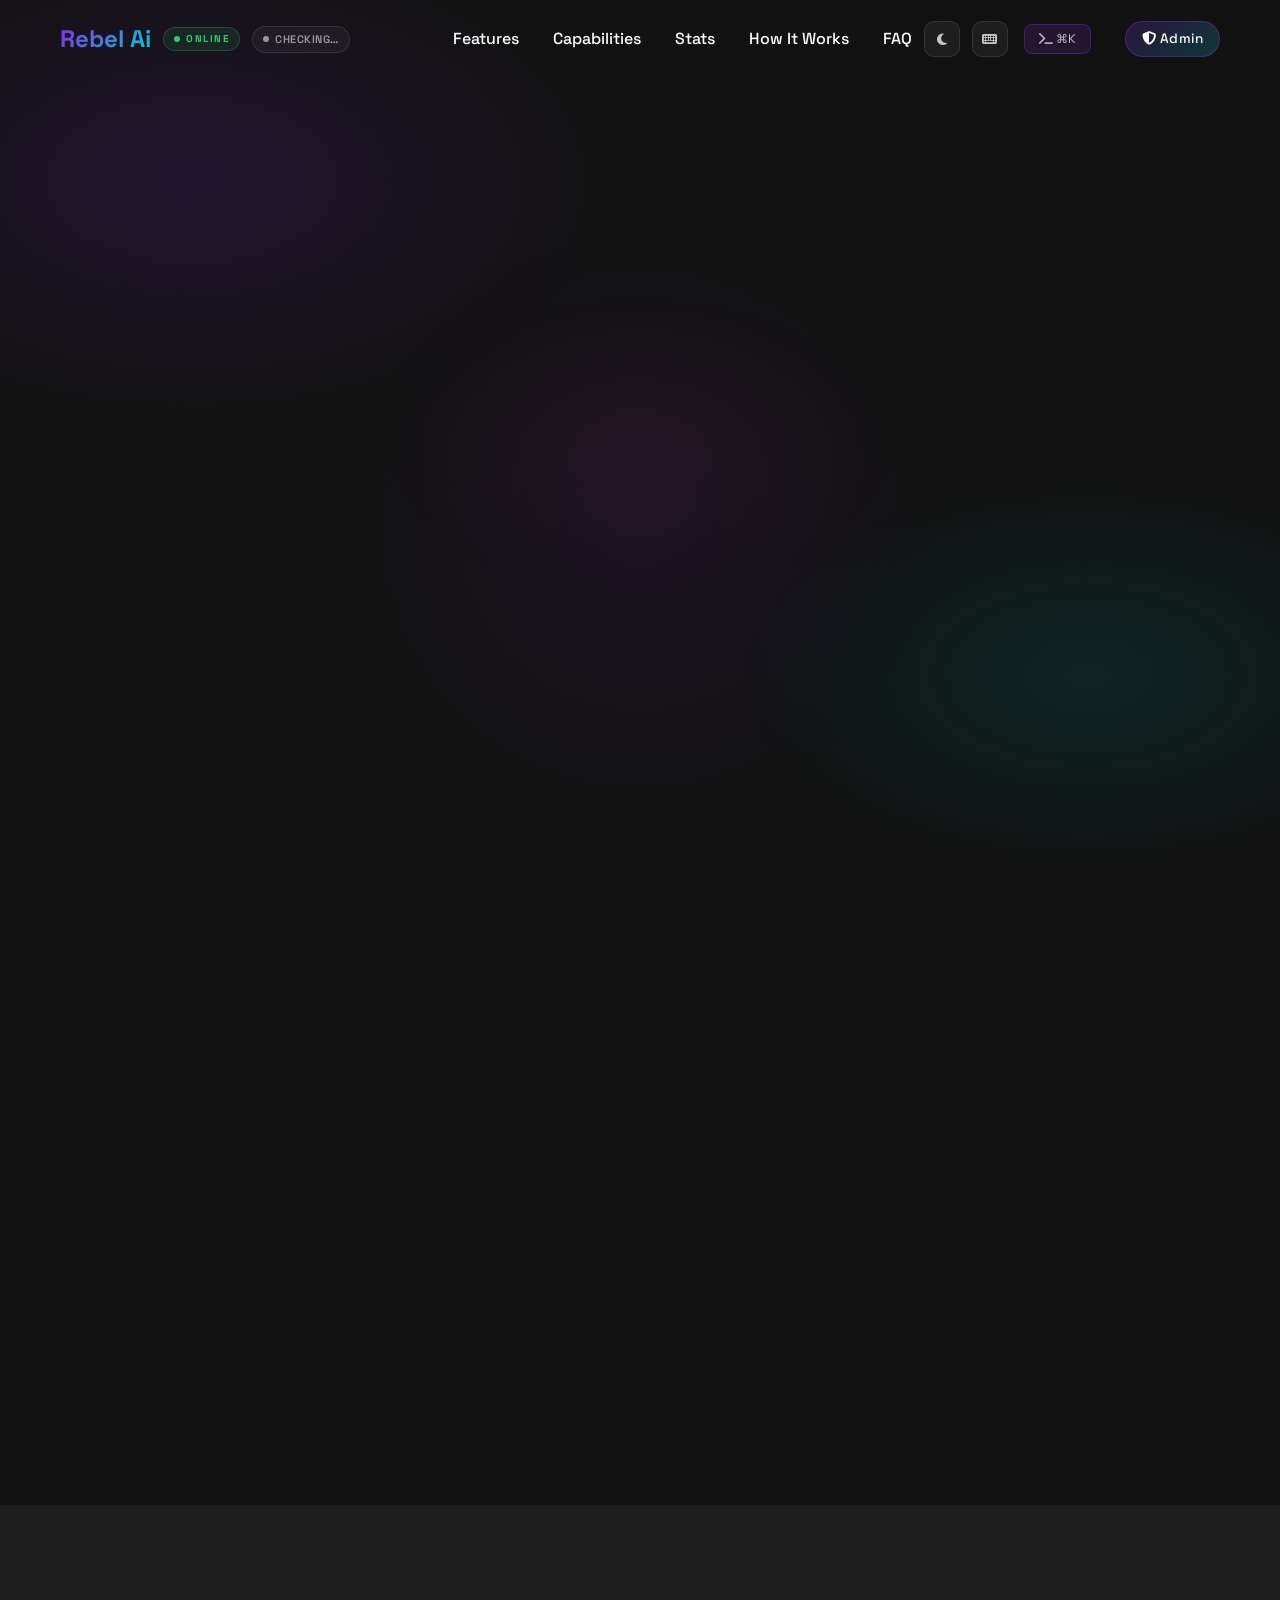
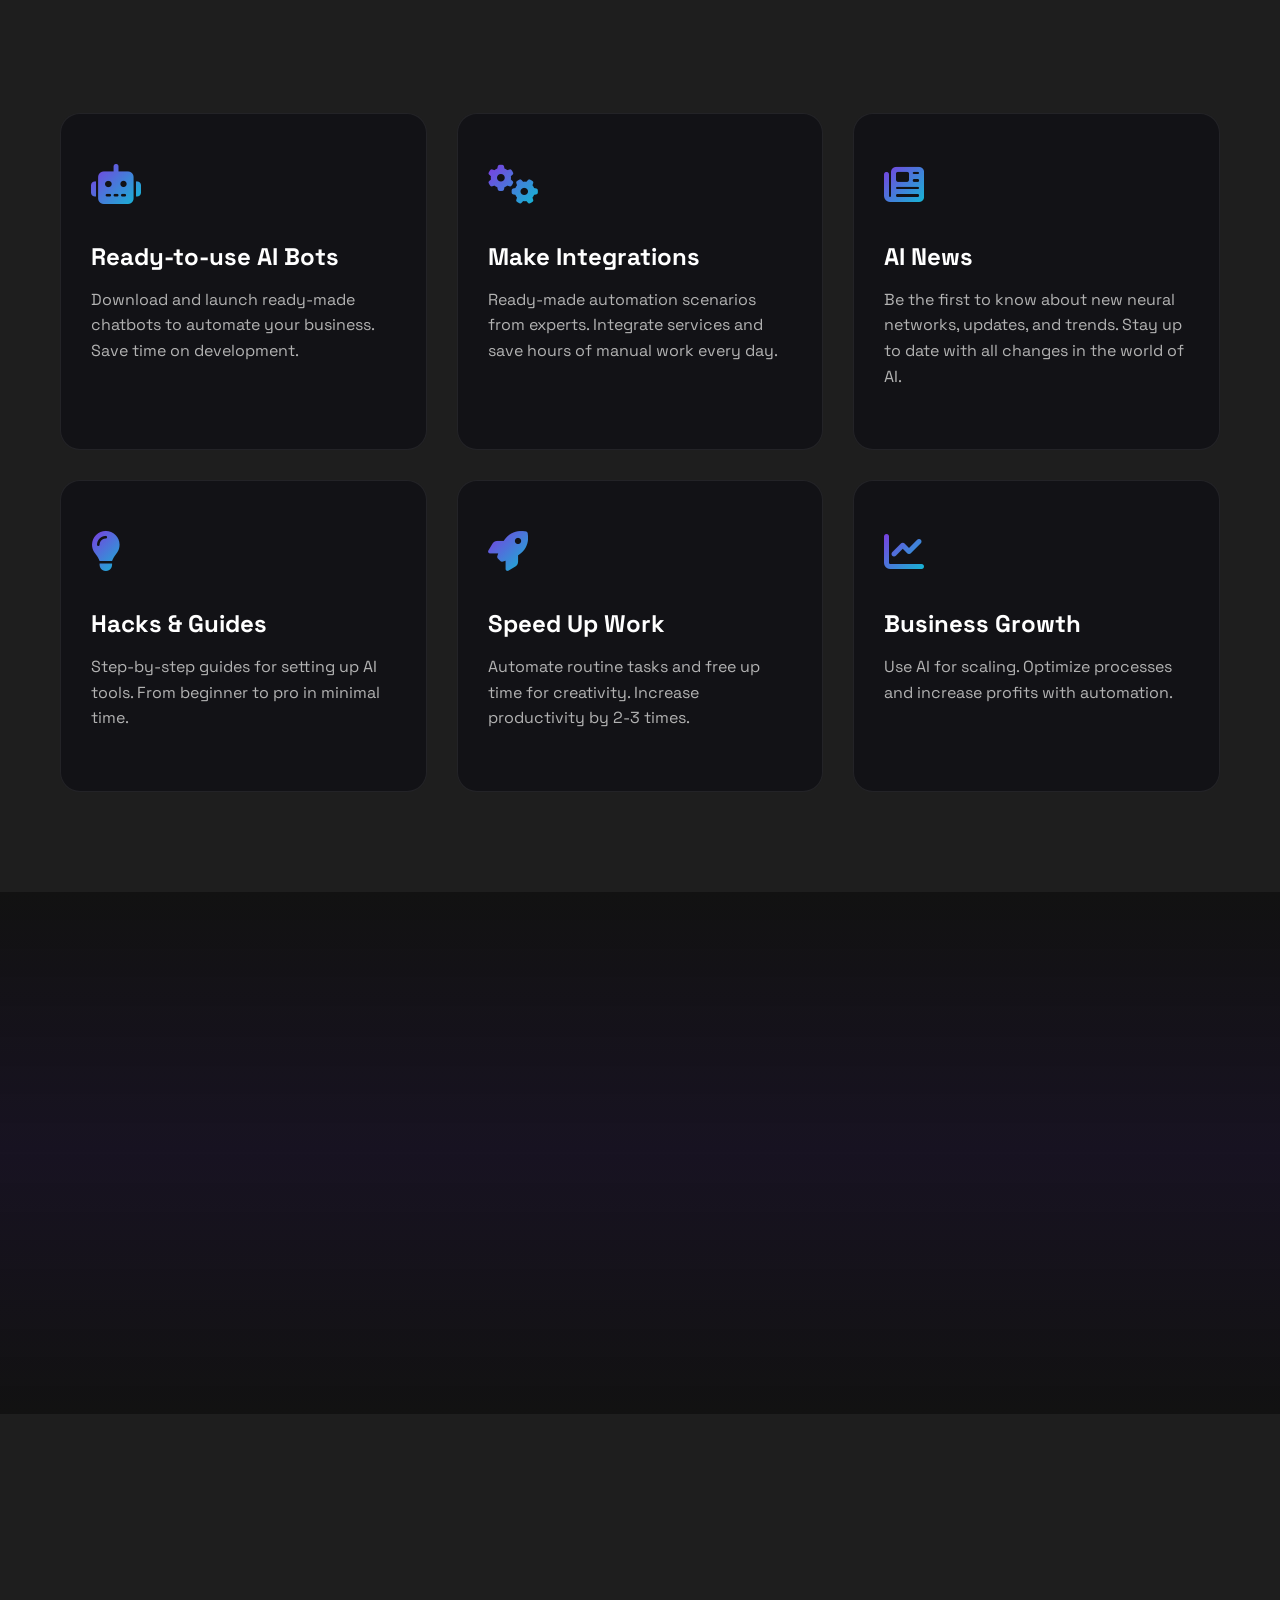
==== Rebelai/index.html @ 5c7ac164 "Persist Codespace projects with auto-save, cloud sync, and private terminal - Server API saves/loads" ====
<!DOCTYPE html>
<html lang="en">
<head>
  <meta charset="UTF-8">
  <meta name="viewport" content="width=device-width, initial-scale=1.0, maximum-scale=1.0, user-scalable=no, viewport-fit=cover">
  <meta name="apple-mobile-web-app-capable" content="yes">
  <meta name="apple-mobile-web-app-status-bar-style" content="black-translucent">
  <meta name="mobile-web-app-capable" content="yes">
  <meta name="theme-color" content="#1a1a1a">
  <meta name="format-detection" content="telephone=no">
  <title>Rebel Ai </title>
  <link rel="stylesheet" href="https://cdnjs.cloudflare.com/ajax/libs/font-awesome/6.4.0/css/all.min.css">
  <link rel="preconnect" href="https://fonts.googleapis.com">
  <link rel="preconnect" href="https://fonts.gstatic.com" crossorigin>
  <link href="https://fonts.googleapis.com/css2?family=Roboto:wght@300;400;500;700&display=swap" rel="stylesheet">
  <link href="https://fonts.googleapis.com/css2?family=Orbitron:wght@500;700;900&family=Space+Grotesk:wght@400;500;600;700&display=swap" rel="stylesheet">
  <link rel="stylesheet" href="style.css">
  <link rel="stylesheet" href="advanced.css">
  <link rel="stylesheet" href="codespace-pro.css">
  <link rel="stylesheet" href="admin-control.css">
  <link rel="stylesheet" href="rebel-3d.css">
  <link rel="stylesheet" href="rebel-perf.css">
  <link rel="stylesheet" href="rebel-v3.css">
  <!-- EmailJS SDK -->
  <script src="https://cdn.jsdelivr.net/npm/@emailjs/browser@3/dist/email.min.js" defer></script>
</head>
<body class="rebel-perf-mode">
<script>document.documentElement.classList.add('rebel-perf-mode');</script>

  <!-- Advanced: Loading Splash -->
  <div id="rebelSplash" class="rebel-splash">
    <div class="splash-inner">
      <img src="https://public.youware.com/users-website-assets/prod/a6330b2a-2d0c-4263-9e0e-f58a67b39c2d/3bd4f7557c4e4ed0adc20480987490fa.jpg" alt="Rebel Ai" class="splash-avatar">
      <div class="splash-title">REBEL AI</div>
      <div class="splash-sub">Neural Interface Initializing…</div>
      <div class="splash-bar"><div class="splash-bar-fill" id="splashBarFill"></div></div>
      <div class="splash-status" id="splashStatus">Loading core modules</div>
    </div>
  </div>

  <!-- Advanced: Scroll Progress -->
  <div id="scrollProgress" class="scroll-progress"></div>

  <!-- Static background (no WebGL / particle loops) -->
  <div class="rebel-mesh-bg" aria-hidden="true"></div>
  <div class="cyber-grid" aria-hidden="true"></div>

  <!-- Header -->
  <header class="header">
    <div class="container">
      <div class="logo-wrap">
        <div class="logo">Rebel Ai</div>
        <span class="live-badge"><span class="live-dot"></span> ONLINE</span>
        <span class="api-status-pill" id="apiStatusPill"><span class="api-status-dot"></span> Checking…</span>
      </div>
      <button class="mobile-menu-btn" id="mobileMenuBtn" aria-label="Menu"><i class="fas fa-bars"></i></button>
      <nav class="main-nav" id="mainNav">
        <a href="#about" class="nav-link">Features</a>
        <a href="#capabilities" class="nav-link">Capabilities</a>
        <a href="#stats" class="nav-link">Stats</a>
        <a href="#how-it-works" class="nav-link">How It Works</a>
        <a href="#faq" class="nav-link">FAQ</a>
        <button class="nav-theme-btn" id="themeToggleBtn" title="Cycle theme"><i class="fas fa-moon"></i></button>
        <button class="nav-help-btn" id="openShortcutsBtn" title="Shortcuts (?)"><i class="fas fa-keyboard"></i></button>
        <button class="nav-cmd-btn" id="openCmdPaletteBtn" title="Command Palette (Ctrl+K)"><i class="fas fa-terminal"></i> ⌘K</button>
        <a href="#" id="adminPanelBtn" class="nav-link admin-nav-btn"><i class="fas fa-shield-alt"></i> Admin</a>
      </nav>
    </div>
  </header>
  
  <!-- Hero Section -->
  <section class="hero scene-3d">
    <div class="container">
      <div class="hero-layout">
        <div class="hero-content animate card-3d-tilt">
          <div class="hero-badge"><i class="fas fa-bolt"></i> Next-Gen AI Platform · v3.0 Pro</div>
          <h1>
            Rebel Ai<br><span id="heroTyping">Unleash the Code.</span><span class="typing-cursor">|</span>
          </h1>
          <p class="hero-subtitle">
            An advanced AI assistant designed for those who dare to think differently. Chat, voice, codespace & automation — all in one neural interface.
          </p>
          <div class="hero-buttons">
            <a href="#" id="aboutDevBtn" class="btn btn-primary telegram-btn">
              <i class="fas fa-user-secret"></i> 
              <span>About Developer</span>
            </a>
            <a href="#" id="accessRebelBtn" class="btn btn-access-rebel">
              <span class="access-btn-glow"></span>
              <i class="fas fa-unlock-alt"></i>
              <span>Access Rebel Ai</span>
            </a>
            <a href="#" id="codespaceBtn" class="btn btn-codespace">
              <span class="codespace-btn-shimmer"></span>
              <i class="fas fa-code"></i>
              <span>Codespace</span>
            </a>
          </div>
          <div class="guarantee">
            <i class="fas fa-shield-alt"></i>
            <span>100% Free. Unsubscribe anytime</span>
          </div>
        </div>
        
        <div class="hero-visual animate card-3d-tilt" id="hero3dVisual">
          <div class="ai-avatar">
            <img src="https://public.youware.com/users-website-assets/prod/a6330b2a-2d0c-4263-9e0e-f58a67b39c2d/3bd4f7557c4e4ed0adc20480987490fa.jpg" alt="AI Assistant">
          </div>
          <div class="floating-features">
            <div class="feature-bubble bubble-1">
              <i class="fas fa-robot"></i>
              <span>AI Bots</span>
            </div>
            <div class="feature-bubble bubble-2">
              <i class="fas fa-cogs"></i>
              <span>Automation</span>
            </div>
            <div class="feature-bubble bubble-3">
              <i class="fas fa-chart-line"></i>
              <span>Analytics</span>
            </div>
          </div>
        </div>
      </div>
    </div>
  </section>

  <!-- v3: Platform Capabilities -->
  <section id="capabilities" class="capabilities-section scene-3d">
    <div class="container">
      <h2 class="section-title animate">Platform Capabilities</h2>
      <p class="section-sub animate">Chat, voice, code & control — one rebel interface</p>
      <div class="cap-grid">
        <button type="button" class="cap-card animate card-3d-tilt" data-cap="chat">
          <div class="cap-icon"><i class="fas fa-robot"></i></div>
          <h3>Rebel Gpt Chat</h3>
          <p>Multi-model AI with memory, markdown, image vision, and code blocks with syntax highlight.</p>
          <span class="cap-tag">GPT-5 · Claude · Gemini</span>
        </button>
        <button type="button" class="cap-card animate card-3d-tilt" data-cap="voice">
          <div class="cap-icon teal"><i class="fas fa-microphone-alt"></i></div>
          <h3>Voice Assistant</h3>
          <p>3D lip-sync avatar, ElevenLabs TTS, speech recognition, and natural conversation flow.</p>
          <span class="cap-tag">Callum · Edge TTS</span>
        </button>
        <button type="button" class="cap-card animate card-3d-tilt" data-cap="codespace">
          <div class="cap-icon green"><i class="fas fa-code"></i></div>
          <h3>Rebel Codespace</h3>
          <p>Full IDE — tabs, terminal, git, AI pair programming, live preview, and project export.</p>
          <span class="cap-tag">Ctrl+S · F5 Run</span>
        </button>
        <button type="button" class="cap-card animate card-3d-tilt" data-cap="admin">
          <div class="cap-icon orange"><i class="fas fa-shield-alt"></i></div>
          <h3>Admin Control</h3>
          <p>User management, API keys, broadcast banners, feature toggles, and system logs.</p>
          <span class="cap-tag">Control Center</span>
        </button>
      </div>
    </div>
  </section>
  
  <!-- About Section -->
  <section id="about" class="features scene-3d">
    <div class="container">
      <h2 class="section-title animate">What you get with Rebel Ai</h2>
      <div class="features-grid">
        <div class="feature-card animate card-3d-tilt">
          <div class="feature-icon"><i class="fas fa-robot"></i></div>
          <h3>Ready-to-use AI Bots</h3>
          <p>Download and launch ready-made chatbots to automate your business. Save time on development.</p>
        </div>
        <div class="feature-card animate card-3d-tilt">
          <div class="feature-icon"><i class="fas fa-cogs"></i></div>
          <h3>Make Integrations</h3>
          <p>Ready-made automation scenarios from experts. Integrate services and save hours of manual work every day.</p>
        </div>
        <div class="feature-card animate card-3d-tilt">
          <div class="feature-icon"><i class="fas fa-newspaper"></i></div>
          <h3>AI News</h3>
          <p>Be the first to know about new neural networks, updates, and trends. Stay up to date with all changes in the world of AI.</p>
        </div>
        <div class="feature-card animate card-3d-tilt">
          <div class="feature-icon"><i class="fas fa-lightbulb"></i></div>
          <h3>Hacks & Guides</h3>
          <p>Step-by-step guides for setting up AI tools. From beginner to pro in minimal time.</p>
        </div>
        <div class="feature-card animate card-3d-tilt">
          <div class="feature-icon"><i class="fas fa-rocket"></i></div>
          <h3>Speed Up Work</h3>
          <p>Automate routine tasks and free up time for creativity. Increase productivity by 2-3 times.</p>
        </div>
        <div class="feature-card animate card-3d-tilt">
          <div class="feature-icon"><i class="fas fa-chart-line"></i></div>
          <h3>Business Growth</h3>
          <p>Use AI for scaling. Optimize processes and increase profits with automation.</p>
        </div>
      </div>
    </div>
  </section>

  <!-- Advanced: Live Stats -->
  <section id="stats" class="stats-section scene-3d">
    <div class="container">
      <h2 class="section-title animate">Platform at a Glance</h2>
      <p class="section-sub animate">Real-time metrics from the Rebel AI ecosystem</p>
      <div class="stats-grid">
        <div class="stat-card animate card-3d-tilt">
          <div class="stat-icon"><i class="fas fa-users"></i></div>
          <div class="stat-value" data-target="12500" data-suffix="+">0</div>
          <div class="stat-label">Active Users</div>
        </div>
        <div class="stat-card animate card-3d-tilt">
          <div class="stat-icon teal"><i class="fas fa-comments"></i></div>
          <div class="stat-value" data-target="890000" data-suffix="+">0</div>
          <div class="stat-label">Messages Processed</div>
        </div>
        <div class="stat-card animate card-3d-tilt">
          <div class="stat-icon green"><i class="fas fa-bolt"></i></div>
          <div class="stat-value" data-target="99.9" data-suffix="%" data-decimal="1">0</div>
          <div class="stat-label">Uptime</div>
        </div>
        <div class="stat-card animate card-3d-tilt">
          <div class="stat-icon purple"><i class="fas fa-microchip"></i></div>
          <div class="stat-value" data-target="12" data-suffix="">0</div>
          <div class="stat-label">AI Models</div>
        </div>
      </div>
    </div>
  </section>

  <!-- Advanced: How It Works -->
  <section id="how-it-works" class="how-section scene-3d">
    <div class="container">
      <h2 class="section-title animate">How Rebel AI Works</h2>
      <div class="timeline">
        <div class="timeline-item animate card-3d-tilt">
          <div class="timeline-num">01</div>
          <div class="timeline-content">
            <h3><i class="fas fa-user-plus"></i> Create Account</h3>
            <p>Sign up with email OTP verification. Secure, fast, and free forever.</p>
          </div>
        </div>
        <div class="timeline-item animate card-3d-tilt">
          <div class="timeline-num">02</div>
          <div class="timeline-content">
            <h3><i class="fas fa-robot"></i> Choose Your Mode</h3>
            <p>Chat with Rebel Gpt, talk via Voice Assistant, or code in Rebel Codespace.</p>
          </div>
        </div>
        <div class="timeline-item animate card-3d-tilt">
          <div class="timeline-num">03</div>
          <div class="timeline-content">
            <h3><i class="fas fa-brain"></i> AI Does the Work</h3>
            <p>Multi-model AI with memory, image analysis, and real-time responses.</p>
          </div>
        </div>
        <div class="timeline-item animate card-3d-tilt">
          <div class="timeline-num">04</div>
          <div class="timeline-content">
            <h3><i class="fas fa-rocket"></i> Scale & Automate</h3>
            <p>Integrate bots, automate workflows, and grow your business 10x faster.</p>
          </div>
        </div>
      </div>
    </div>
  </section>

  <!-- Advanced: Tech Stack Marquee -->
  <section class="marquee-section">
    <div class="marquee-track">
      <div class="marquee-content">
        <span><i class="fab fa-node-js"></i> Node.js</span>
        <span><i class="fab fa-python"></i> Python</span>
        <span><i class="fas fa-brain"></i> GPT-5</span>
        <span><i class="fas fa-robot"></i> Claude</span>
        <span><i class="fas fa-gem"></i> Gemini</span>
        <span><i class="fab fa-js"></i> JavaScript</span>
        <span><i class="fab fa-php"></i> PHP</span>
        <span><i class="fas fa-cloud"></i> Vercel Edge</span>
        <span><i class="fas fa-microphone"></i> Voice AI</span>
        <span><i class="fas fa-code"></i> Codespace IDE</span>
        <span><i class="fab fa-telegram"></i> Telegram Bots</span>
        <span><i class="fas fa-shield-alt"></i> OSINT</span>
      </div>
      <div class="marquee-content" aria-hidden="true">
        <span><i class="fab fa-node-js"></i> Node.js</span>
        <span><i class="fab fa-python"></i> Python</span>
        <span><i class="fas fa-brain"></i> GPT-5</span>
        <span><i class="fas fa-robot"></i> Claude</span>
        <span><i class="fas fa-gem"></i> Gemini</span>
        <span><i class="fab fa-js"></i> JavaScript</span>
        <span><i class="fab fa-php"></i> PHP</span>
        <span><i class="fas fa-cloud"></i> Vercel Edge</span>
        <span><i class="fas fa-microphone"></i> Voice AI</span>
        <span><i class="fas fa-code"></i> Codespace IDE</span>
        <span><i class="fab fa-telegram"></i> Telegram Bots</span>
        <span><i class="fas fa-shield-alt"></i> OSINT</span>
      </div>
    </div>
  </section>

  <!-- Advanced: Terminal Showcase -->
  <section class="terminal-section">
    <div class="container">
      <div class="terminal-showcase animate">
        <div class="terminal-window">
          <div class="terminal-bar">
            <span class="t-dot red"></span><span class="t-dot yellow"></span><span class="t-dot green"></span>
            <span class="terminal-title">rebel@neural-core ~ bash</span>
          </div>
          <div class="terminal-body" id="demoTerminal">
            <div class="t-line"><span class="t-prompt">rebel@ai:~$</span> rebel init --mode advanced</div>
            <div class="t-line t-out">✓ Neural core online</div>
            <div class="t-line t-out">✓ Voice engine: Callum TTS ready</div>
            <div class="t-line t-out">✓ Codespace IDE loaded</div>
            <div class="t-line"><span class="t-prompt">rebel@ai:~$</span> <span class="t-cursor" id="demoCursor">▌</span></div>
          </div>
        </div>
        <div class="terminal-info">
          <h2>Built for Developers</h2>
          <p>Rebel Codespace gives you a full Cursor-style IDE with AI pair programming, live terminal, and multi-file editing — right in your browser.</p>
          <a href="#" id="terminalCodespaceBtn" class="btn btn-primary"><i class="fas fa-code"></i> Open Codespace</a>
        </div>
      </div>
    </div>
  </section>

  <!-- Advanced: FAQ -->
  <section id="faq" class="faq-section">
    <div class="container">
      <h2 class="section-title animate">Frequently Asked Questions</h2>
      <div class="faq-grid">
        <div class="faq-item animate card-3d-tilt">
          <button class="faq-q"><span>Is Rebel AI completely free?</span><i class="fas fa-chevron-down"></i></button>
          <div class="faq-a"><p>Yes! Rebel AI is 100% free to use. Create an account and access chat, voice, and codespace without any subscription.</p></div>
        </div>
        <div class="faq-item animate card-3d-tilt">
          <button class="faq-q"><span>Which AI models are supported?</span><i class="fas fa-chevron-down"></i></button>
          <div class="faq-a"><p>Rebel Gpt supports GPT-5, Claude Opus/Sonnet, CursorLM, Gemini, and Qwen — switch models from the chat dropdown.</p></div>
        </div>
        <div class="faq-item animate card-3d-tilt">
          <button class="faq-q"><span>How does the Voice Assistant work?</span><i class="fas fa-chevron-down"></i></button>
          <div class="faq-a"><p>Say "Hey Rebel" or tap the mic. Uses advanced TTS with lip-sync avatar, persistent memory, and multi-API fallback for reliability.</p></div>
        </div>
        <div class="faq-item animate card-3d-tilt">
          <button class="faq-q"><span>Can I upload images in chat?</span><i class="fas fa-chevron-down"></i></button>
          <div class="faq-a"><p>Absolutely. Click the image icon in chat to upload photos. Rebel Gpt analyzes images using vision-capable AI models.</p></div>
        </div>
      </div>
    </div>
  </section>

  <!-- Advanced: CTA Banner -->
  <section class="cta-section">
    <div class="container">
      <div class="cta-banner animate card-3d-tilt">
        <div class="cta-glow"></div>
        <h2>Ready to Rebel?</h2>
        <p>Join thousands of developers, hackers, and creators using Rebel AI every day.</p>
        <div class="cta-btns">
          <a href="#" id="ctaAccessBtn" class="btn btn-primary btn-lg"><i class="fas fa-unlock-alt"></i> Get Started Free</a>
          <a href="#" id="ctaVoiceBtn" class="btn btn-secondary btn-lg"><i class="fas fa-microphone"></i> Try Voice AI</a>
        </div>
      </div>
    </div>
  </section>

  <!-- Footer -->
  <footer class="footer">
    <div class="container">
      <div class="footer-logo">Rebel Ai</div>
      <p class="copyright">© 2026 Rebel Ai. Created by Rebel bhaiya.</p>
    </div>
  </footer>
  
  <!-- About Dev Modal -->
  <div id="devModal" class="modal">
    <div class="modal-content animated-modal">
      <span class="close-modal">&times;</span>
      <div class="dev-profile">
        <div class="dev-avatar-container">
          <img src="https://public.youware.com/users-website-assets/prod/a6330b2a-2d0c-4263-9e0e-f58a67b39c2d/3bd4f7557c4e4ed0adc20480987490fa.jpg" alt="Rebel Bhaiya" class="dev-avatar">
          <div class="dev-pulse"></div>
        </div>
        <h2>About Developer</h2>
        <div class="dev-role">Visionary Technologist</div>
        <p class="dev-bio">Ujjwal Tiwari Popularly Known As Rebel Bhaiya is a visionary technologist with a unique blend of skills. As a Black Hat Hacker turned security expert, OSINT specialist, and proficient Malware & Web Developer, he created Rebel GPT to push the boundaries of what AI assistants can achieve.</p>
        <div class="dev-skills">
          <span class="skill-tag">Security Expert</span>
          <span class="skill-tag">OSINT</span>
          <span class="skill-tag">Web Dev</span>
          <span class="skill-tag">AI Architect</span>
        </div>
      </div>
    </div>
  </div>

  <!-- ═══════════════════════════════════════════
       ACCESS REBEL AI MODAL (Picker)
  ════════════════════════════════════════════ -->
  <div id="accessRebelModal" class="modal full-screen-modal">
    <div class="modal-content access-rebel-content full-screen-content">
      <button class="auth-close-x" id="closeAccessModal">✕</button>
      <div class="access-rebel-inner">
        <div class="access-rebel-logo">
          <img src="https://public.youware.com/users-website-assets/prod/a6330b2a-2d0c-4263-9e0e-f58a67b39c2d/3bd4f7557c4e4ed0adc20480987490fa.jpg" alt="Rebel Ai" class="auth-logo-img">
          <h2 class="auth-title">Access <span>Rebel Ai</span></h2>
          <p class="auth-subtitle">Choose your experience</p>
        </div>
        <div class="access-rebel-btns">
          <button id="accessChatBtn" class="access-option-btn">
            <div class="access-option-icon"><i class="fas fa-robot"></i></div>
            <div class="access-option-info">
              <span class="access-option-title">Chat with Rebel Gpt</span>
              <span class="access-option-desc">AI powered chat assistant</span>
            </div>
            <i class="fas fa-chevron-right access-option-arrow"></i>
          </button>
          <button id="accessVoiceBtn" class="access-option-btn">
            <div class="access-option-icon voice"><i class="fas fa-user-astronaut"></i></div>
            <div class="access-option-info">
              <span class="access-option-title">Rebel Ai Voice Assistant</span>
              <span class="access-option-desc">Talk to Rebel Ai — say "Hey Rebel"</span>
            </div>
            <i class="fas fa-chevron-right access-option-arrow"></i>
          </button>
        </div>
      </div>
    </div>
  </div>

  <!-- ═══════════════════════════════════════════════════════════
       AUTH MODAL — 4 Steps:
       stepLogin  → Login (Username + Password + Create Account)
       stepEmail  → Register: Enter Email for OTP
       stepOtp    → Verify OTP
       stepCreate → Create Account (Username + Pass + Confirm)
       After stepCreate success → back to stepLogin
  ════════════════════════════════════════════════════════════ -->
  <div id="authModal" class="modal full-screen-modal">
    <div class="modal-content auth-modal-content full-screen-content">
      <button class="auth-close-x" id="closeAuthModal">✕</button>

      <!-- ── STEP: Login ── -->
      <div class="auth-step" id="authStepLogin">
        <div class="auth-brand">
          <img src="https://public.youware.com/users-website-assets/prod/a6330b2a-2d0c-4263-9e0e-f58a67b39c2d/3bd4f7557c4e4ed0adc20480987490fa.jpg" alt="Rebel Ai" class="auth-logo-img">
          <h2 class="auth-title">Welcome to <span>Rebel Ai</span></h2>
          <p class="auth-subtitle" id="loginSubtitle">Sign in to continue</p>
        </div>
        <div class="auth-form">
          <div class="auth-input-wrap">
            <i class="fas fa-user"></i>
            <input type="text" id="loginUsername" placeholder="Username" autocomplete="username" aria-label="Username">
          </div>
          <div class="auth-input-wrap">
            <i class="fas fa-lock"></i>
            <input type="password" id="loginPassword" placeholder="Password" autocomplete="current-password" aria-label="Password">
          </div>
          <div class="auth-err" id="loginErr"></div>
          <button class="auth-btn" id="loginBtn">
            <i class="fas fa-sign-in-alt"></i> Login
          </button>
          <div class="auth-divider"><span>or</span></div>
          <button class="auth-btn auth-btn-secondary" id="goToRegisterBtn">
            <i class="fas fa-user-plus"></i> Create Account
          </button>
        </div>
      </div>

      <!-- ── STEP: Enter Email for OTP ── -->
      <div class="auth-step" id="authStepEmail" style="display:none;">
        <div class="auth-brand">
          <div class="auth-otp-icon" style="color:#00ced1;border-color:rgba(0,206,209,0.4);background:linear-gradient(135deg,rgba(0,206,209,0.12),rgba(138,43,226,0.08));">
            <i class="fas fa-envelope"></i>
          </div>
          <h2 class="auth-title">Verify <span>Email</span></h2>
          <p class="auth-subtitle">Enter your email to receive OTP</p>
        </div>
        <div class="auth-form">
          <div class="auth-input-wrap">
            <i class="fas fa-envelope"></i>
            <input type="email" id="authEmail" placeholder="your@email.com" autocomplete="email" aria-label="Email address">
          </div>
          <div class="auth-err" id="emailErr"></div>
          <button class="auth-btn" id="sendOtpBtn">
            <span id="sendOtpText"><i class="fas fa-paper-plane"></i> Send OTP</span>
            <span id="sendOtpLoader" style="display:none;"><i class="fas fa-circle-notch fa-spin"></i> Sending…</span>
          </button>
          <p class="auth-note">A 6-digit OTP will be sent to your email</p>
          <button class="auth-back-btn" id="backToLoginFromEmail"><i class="fas fa-arrow-left"></i> Back to Login</button>
        </div>
      </div>

      <!-- ── STEP: OTP Verify ── -->
      <div class="auth-step" id="authStepOtp" style="display:none;">
        <div class="auth-brand">
          <div class="auth-otp-icon"><i class="fas fa-shield-alt"></i></div>
          <h2 class="auth-title">Check Your <span>Email</span></h2>
          <p class="auth-subtitle" id="otpSentTo">OTP sent to your email</p>
        </div>
        <div class="auth-form">
          <div class="otp-boxes" id="otpBoxes">
            <input class="otp-box" type="text" maxlength="1" inputmode="numeric">
            <input class="otp-box" type="text" maxlength="1" inputmode="numeric">
            <input class="otp-box" type="text" maxlength="1" inputmode="numeric">
            <input class="otp-box" type="text" maxlength="1" inputmode="numeric">
            <input class="otp-box" type="text" maxlength="1" inputmode="numeric">
            <input class="otp-box" type="text" maxlength="1" inputmode="numeric">
          </div>
          <div class="auth-err" id="otpErr"></div>
          <button class="auth-btn" id="verifyOtpBtn">
            <i class="fas fa-check-circle"></i> Verify OTP
          </button>
          <div class="auth-resend">
            Didn't receive? <button id="resendOtpBtn" class="auth-link-btn">Resend OTP</button>
            <span id="resendTimer"></span>
          </div>
          <button class="auth-back-btn" id="backToEmail"><i class="fas fa-arrow-left"></i> Change Email</button>
        </div>
      </div>

      <!-- ── STEP: Create Account ── -->
      <div class="auth-step" id="authStepCreate" style="display:none;">
        <div class="auth-brand">
          <div class="auth-otp-icon" style="background:linear-gradient(135deg,rgba(0,206,209,0.15),rgba(138,43,226,0.15));border-color:rgba(0,206,209,0.35);">
            <i class="fas fa-user-plus" style="color:#00ced1;"></i>
          </div>
          <h2 class="auth-title">Create <span>Account</span></h2>
          <p class="auth-subtitle">Set your login credentials</p>
        </div>
        <div class="auth-form">
          <div class="auth-input-wrap">
            <i class="fas fa-user"></i>
            <input type="text" id="authName" placeholder="Choose a username" autocomplete="username" aria-label="Username">
          </div>
          <div class="auth-input-wrap">
            <i class="fas fa-lock"></i>
            <input type="password" id="authPassword" placeholder="Create a password (min 6 chars)" autocomplete="new-password" aria-label="Password">
          </div>
          <div class="auth-input-wrap">
            <i class="fas fa-lock"></i>
            <input type="password" id="authConfirmPassword" placeholder="Confirm your password" autocomplete="new-password" aria-label="Confirm password">
          </div>
          <div class="auth-err" id="nameErr"></div>
          <button class="auth-btn" id="startChatBtn">
            <i class="fas fa-rocket"></i> Create Account
          </button>
        </div>
      </div>

    </div>
  </div>

  <!-- ═══════════════════════════════════════════
       CHAT MODAL
  ════════════════════════════════════════════ -->
  <div id="chatModal" class="modal full-screen-modal">
    <div class="modal-content chat-modal-content full-screen-content">
      <span class="close-chat">&times;</span>
      <div class="chat-header">
        <div class="chat-header-user">
          <div class="chat-user-avatar" id="chatUserAvatar">?</div>
          <div>
            <div class="chat-header-name" id="chatHeaderName">Rebel Gpt</div>
            <div class="chat-header-status">● Online</div>
          </div>
        </div>
        <h2 style="position:absolute;left:50%;transform:translateX(-50%);">Rebel Gpt</h2>
        <!-- Model Selector + Chat Tools -->
        <div class="chat-header-tools">
          <button id="clearChatBtn" class="chat-tool-btn" title="Clear chat"><i class="fas fa-trash-alt"></i></button>
          <select id="modelSelector" class="model-selector">
            <option value="claude-sonnet-4-20250514">Sonnet 4 (Default)</option>
            <option value="claude-opus-4.6">Claude Opus 4.6</option>
            <option value="claude-opus-4-6">Claude Opus 4-6</option>
            <option value="cursorlm">CursorLM</option>
            <option value="claude-opus-4.6-2026">Opus 4.6-2026</option>
            <option value="claude-opus-4-7">Claude Opus 4-7</option>
          </select>
        </div>
      </div>
      <div class="chat-container">
        <div id="chatMessages" class="chat-messages">
          <div class="message bot-message">Welcome to Rebel Gpt</div>
        </div>
        
        <!-- Image Preview Area -->
        <div id="imagePreviewContainer" style="display:none; padding: 10px 15px; background: rgba(20,20,20,0.95); border-top: 1px solid rgba(255,255,255,0.05);">
          <div style="position:relative; display:inline-block;">
            <img id="imagePreview" src="" alt="Preview" style="max-height: 80px; max-width: 120px; border-radius: 10px; border: 2px solid var(--accent-teal);">
            <button id="removeImageBtn" type="button" style="position:absolute; top:-8px; right:-8px; background:#e74c3c; border:none; color:white; border-radius:50%; width:22px; height:22px; cursor:pointer; font-size:12px; display:flex; align-items:center; justify-content:center;">✕</button>
          </div>
        </div>

        <div class="chat-input-area">
          <input type="file" id="imageInput" accept="image/*" style="display: none;">
          <button id="uploadBtn" type="button" title="Upload Image">
            <i class="fas fa-image"></i>
          </button>
          <input type="text" id="chatInput" placeholder="Type message or upload image...">
          <button id="sendMessageBtn"><i class="fas fa-paper-plane"></i></button>
        </div>
      </div>
    </div>
  </div>

  <!-- ═══════════════════════════════════════════
       CODESPACE MODAL
  ════════════════════════════════════════════ -->
  <!-- ═══════════════════════════════════════════════════════
       CODESPACE — CURSOR-STYLE IDE INTERFACE
  ════════════════════════════════════════════════════════ -->
  <div id="codespaceModal" class="modal full-screen-modal">
    <div class="modal-content ide-shell full-screen-content">

      <!-- ── Title Bar (like Cursor/VS Code) ── -->
      <div class="ide-titlebar">
        <div class="ide-titlebar-left">
        <span class="ide-dot red" id="ide-minimize-btn" title="Minimize"></span>
          <span class="ide-dot yellow" id="ide-maximize-btn" title="Maximize Terminal"></span>
          <span class="ide-dot green" id="closeCodespaceModal" title="Close"></span>
        </div>
        <div class="ide-titlebar-center">
          <span class="ide-title-icon"><i class="fas fa-code"></i></span>
          <span class="ide-title-text">Rebel Codespace</span>
          <span class="ide-title-badge">AI</span>
        </div>
        <div class="ide-titlebar-right">
          <button class="ide-topbtn ide-toolbar-btn" id="ide-format-btn" title="Format"><i class="fas fa-magic"></i></button>
          <button class="ide-topbtn ide-toolbar-btn" id="ide-import-btn" title="Import"><i class="fas fa-upload"></i></button>
          <button class="ide-topbtn ide-toolbar-btn" id="ide-save-btn" title="Save (Ctrl+S)"><i class="fas fa-save"></i></button>
          <button class="ide-topbtn ide-toolbar-btn" id="ide-new-file-btn" title="New File"><i class="fas fa-file-medical"></i></button>
          <button class="ide-topbtn ide-toolbar-btn" id="ide-preview-btn" title="Live Preview"><i class="fas fa-eye"></i></button>
          <button class="ide-topbtn ide-toolbar-btn" id="ide-download-btn" title="Download Project"><i class="fas fa-download"></i></button>
          <button class="ide-topbtn" id="ide-run-btn" title="Run (F5)"><i class="fas fa-play"></i></button>
          <button class="ide-topbtn" id="ide-git-btn" title="Git Status"><i class="fas fa-code-branch"></i></button>
          <button class="ide-close-btn" id="closeCodespaceModal2">✕</button>
        </div>
      </div>

      <!-- ── Menu Bar ── -->
        <div class="ide-menubar" id="ide-menubar">
        <div class="ide-menu-wrap">
          <span class="ide-menu-item" data-menu="file">File</span>
          <div class="ide-dropdown" id="ide-menu-file">
            <button data-action="new-file"><i class="fas fa-file"></i> New File</button>
            <button data-action="save"><i class="fas fa-save"></i> Save <kbd>Ctrl+S</kbd></button>
            <button data-action="import"><i class="fas fa-upload"></i> Import Project</button>
            <button data-action="download"><i class="fas fa-download"></i> Download Project</button>
            <button data-action="export-file"><i class="fas fa-file-export"></i> Export Current File</button>
            <button data-action="close-ide"><i class="fas fa-times"></i> Close Codespace</button>
          </div>
        </div>
        <div class="ide-menu-wrap">
          <span class="ide-menu-item" data-menu="edit">Edit</span>
          <div class="ide-dropdown" id="ide-menu-edit">
            <button data-action="undo"><i class="fas fa-undo"></i> Undo</button>
            <button data-action="redo"><i class="fas fa-redo"></i> Redo</button>
            <button data-action="copy"><i class="fas fa-copy"></i> Copy</button>
            <button data-action="paste"><i class="fas fa-paste"></i> Paste</button>
            <button data-action="format"><i class="fas fa-magic"></i> Format Document</button>
            <button data-action="fix-all"><i class="fas fa-wrench"></i> Fix All Problems</button>
            <button data-action="fix-all-ai"><i class="fas fa-robot"></i> Fix All with AI</button>
            <button data-action="find"><i class="fas fa-search"></i> Find <kbd>Ctrl+F</kbd></button>
          </div>
        </div>
        <div class="ide-menu-wrap">
          <span class="ide-menu-item" data-menu="view" id="ide-toggle-preview-menu">View</span>
          <div class="ide-dropdown" id="ide-menu-view">
            <button data-action="preview"><i class="fas fa-eye"></i> Live Preview</button>
            <button data-action="toggle-terminal"><i class="fas fa-terminal"></i> Toggle Terminal</button>
            <button data-action="explorer"><i class="fas fa-folder"></i> Explorer</button>
            <button data-action="search-panel"><i class="fas fa-search"></i> Search Panel</button>
          </div>
        </div>
        <div class="ide-menu-wrap">
          <span class="ide-menu-item" data-menu="terminal" id="ide-toggle-terminal-menu">Terminal</span>
          <div class="ide-dropdown" id="ide-menu-terminal">
            <button data-action="term-terminal"><i class="fas fa-lock"></i> Private Terminal</button>
            <button data-action="term-problems"><i class="fas fa-exclamation-triangle"></i> Problems</button>
            <button data-action="term-output"><i class="fas fa-list"></i> Output</button>
            <button data-action="term-clear"><i class="fas fa-trash"></i> Clear Terminal</button>
          </div>
        </div>
        <div class="ide-menu-wrap">
          <span class="ide-menu-item" data-menu="help">Help</span>
          <div class="ide-dropdown" id="ide-menu-help">
            <button data-action="shortcuts"><i class="fas fa-keyboard"></i> Keyboard Shortcuts</button>
            <button data-action="docs"><i class="fas fa-book"></i> Rebel Docs</button>
            <button data-action="ai-help"><i class="fas fa-robot"></i> Ask Rebel AI</button>
          </div>
        </div>
        <div class="ide-menu-spacer"></div>
        <span class="ide-save-status" id="ide-save-status"><i class="fas fa-check-circle"></i> Saved</span>
        <span class="ide-menu-status"><span class="ide-status-dot-green"></span> Rebel AI Connected</span>
      </div>

      <!-- ── Main IDE Body ── -->
      <div class="ide-body">

        <!-- Activity Bar (far left icons, like VS Code) -->
        <div class="ide-activitybar">
          <button class="ide-act-btn active" data-panel="explorer" title="Explorer"><i class="fas fa-copy"></i></button>
          <button class="ide-act-btn" data-panel="search" title="Search"><i class="fas fa-search"></i></button>
          <button class="ide-act-btn" data-panel="git" title="Git"><i class="fas fa-code-branch"></i></button>
          <button class="ide-act-btn" data-panel="preview" title="Preview"><i class="fas fa-eye"></i></button>
          <div class="ide-act-spacer"></div>
          <button class="ide-act-btn" data-panel="settings" title="Settings"><i class="fas fa-cog"></i></button>
        </div>

        <!-- Sidebar panels -->
        <div class="ide-sidebar" id="ide-sidebar-explorer">
          <div class="ide-sidebar-title">
            <span>EXPLORER</span>
            <button class="ide-sidebar-action" id="ide-add-file-btn" title="New File"><i class="fas fa-plus"></i></button>
          </div>
          <div class="ide-tree" id="ide-file-tree"></div>
        </div>
        <div class="ide-sidebar ide-sidebar-panel" id="ide-sidebar-search" style="display:none;">
          <div class="ide-sidebar-title">SEARCH</div>
          <div class="ide-search-wrap">
            <input type="text" id="ide-search-input" placeholder="Search in files…" spellcheck="false">
          </div>
          <div class="ide-search-results" id="ide-search-results"></div>
        </div>
        <div class="ide-sidebar ide-sidebar-panel" id="ide-sidebar-git" style="display:none;">
          <div class="ide-sidebar-title">SOURCE CONTROL</div>
          <div class="ide-git-status" id="ide-git-status">
            <div class="ide-git-branch"><i class="fas fa-code-branch"></i> main</div>
            <div id="ide-git-changes"></div>
            <div class="ide-git-actions">
              <button class="ide-git-btn-action" id="ide-git-add"><i class="fas fa-plus"></i> Stage All</button>
              <button class="ide-git-btn-action" id="ide-git-commit"><i class="fas fa-check"></i> Commit</button>
            </div>
          </div>
        </div>
        <div class="ide-sidebar ide-sidebar-panel" id="ide-sidebar-settings" style="display:none;">
          <div class="ide-sidebar-title">SETTINGS</div>
          <div class="ide-settings-list">
            <label>Font Size <input type="range" id="ide-font-size" min="11" max="20" value="14"></label>
            <label>Tab Size <input type="number" id="ide-tab-size" min="2" max="8" value="2"></label>
            <label>Word Wrap <input type="checkbox" id="ide-word-wrap" checked></label>
            <button class="ide-settings-btn" id="ide-reset-project"><i class="fas fa-undo"></i> Reset Project</button>
          </div>
        </div>

        <!-- Editor + Terminal split -->
        <div class="ide-editor-area" id="ide-editor-area">

          <!-- Tab Bar -->
          <div class="ide-tabbar" id="ide-tabbar"></div>

          <!-- Code Editor (Pro) -->
          <div class="ide-editor ide-editor-pro" id="ide-editor">
            <div class="ide-gutter" id="ide-gutter"></div>
            <div class="ide-editor-wrap">
              <pre class="ide-highlight-layer" id="ide-highlight-layer" aria-hidden="true"></pre>
              <textarea class="ide-textarea" id="ide-textarea" spellcheck="false" autocomplete="off" autocorrect="off" autocapitalize="off"></textarea>
            </div>
          </div>

          <!-- Live Preview Panel -->
          <div class="ide-preview-panel" id="ide-preview-panel" style="display:none;">
            <div class="ide-preview-header">
              <span class="ide-preview-title"><i class="fas fa-eye"></i> Live Preview <span id="ide-preview-status" class="ide-preview-status">Ready</span></span>
              <div class="ide-preview-actions">
                <label class="ide-preview-live-toggle" title="Auto-refresh while typing">
                  <input type="checkbox" id="ide-preview-live" checked> Live
                </label>
                <button type="button" id="ide-preview-refresh" title="Refresh preview"><i class="fas fa-sync-alt"></i></button>
                <button type="button" id="ide-preview-newtab" title="Open in new tab"><i class="fas fa-external-link-alt"></i></button>
                <button type="button" id="ide-preview-close" title="Close preview"><i class="fas fa-times"></i></button>
              </div>
            </div>
            <iframe id="ide-preview-frame" sandbox="allow-scripts allow-modals allow-popups allow-forms" title="Preview"></iframe>
          </div>

          <!-- Terminal panel (bottom split) -->
          <div class="ide-terminal-panel" id="ide-terminal-panel">
            <div class="ide-terminal-tabs">
              <span class="ide-term-tab active" data-term="terminal"><i class="fas fa-lock"></i> Private Terminal <span class="ide-private-badge">PRIVATE</span></span>
              <span class="ide-term-tab" data-term="problems"><i class="fas fa-exclamation-triangle"></i> Problems <span id="ide-problems-count"></span></span>
              <span class="ide-term-tab" data-term="output"><i class="fas fa-list"></i> Output</span>
              <button class="ide-term-close-btn" id="ide-term-close"><i class="fas fa-times"></i></button>
            </div>
            <div class="ide-term-panel active" id="ide-term-panel-terminal">
            <div class="ide-terminal-body" id="ide-terminal-output"></div>
            <div class="ide-terminal-input-row">
              <span class="ide-tprompt-inline" id="ide-term-prompt-inline">$</span>
              <input class="ide-terminal-input" id="ide-terminal-input" placeholder="Private terminal — type help…" autocomplete="off" spellcheck="false">
            </div>
            </div>
            <div class="ide-term-panel" id="ide-term-panel-problems">
              <div class="ide-problems-toolbar">
                <button type="button" id="ide-fix-all-btn" title="Apply quick fixes"><i class="fas fa-wrench"></i> Fix All</button>
                <button type="button" id="ide-fix-all-ai-btn" title="Ask Rebel AI to fix all errors"><i class="fas fa-robot"></i> Fix All with AI</button>
                <button type="button" id="ide-refresh-diagnostics-btn" title="Re-scan project"><i class="fas fa-sync"></i> Re-scan</button>
                <span class="ide-problems-hint"><kbd>Ctrl+.</kbd> Quick fix at cursor</span>
              </div>
              <div class="ide-problems-body" id="ide-problems-body"></div>
            </div>
            <div class="ide-term-panel" id="ide-term-panel-output">
              <div class="ide-output-body" id="ide-output-body"></div>
            </div>
          </div>

        </div>

        <!-- ── AI Chat Panel (right side — like Cursor's AI panel) ── -->
        <div class="ide-ai-panel">
          <div class="ide-ai-header">
            <div class="ide-ai-title">
              <span class="ide-ai-dot"></span>
              <span>Rebel AI</span>
            </div>
            <div class="ide-ai-model-badge" id="ide-ai-clear-btn" title="Clear AI chat" style="cursor:pointer;"><i class="fas fa-trash"></i></div>
          </div>

          <div class="ide-ai-messages" id="ide-ai-messages">
            <div class="ide-ai-msg bot">
              <div class="ide-ai-avatar"><i class="fas fa-robot"></i></div>
              <div class="ide-ai-bubble">
                Hey! I'm Rebel AI, your coding assistant. Ask me anything — explain code, fix bugs, generate functions, or review your work.
              </div>
            </div>
          </div>

          <div class="ide-ai-input-area">
            <div class="ide-ai-input-wrap">
              <textarea
                id="ide-ai-input"
                class="ide-ai-textarea"
                placeholder="Ask Rebel AI… (Enter to send)"
                rows="1"
              ></textarea>
              <button class="ide-ai-send-btn" id="ide-ai-send-btn">
                <i class="fas fa-paper-plane"></i>
              </button>
            </div>
            <div class="ide-ai-hint">Powered by Rebel AI · same API as Rebel Gpt</div>
          </div>
        </div>

      </div><!-- end ide-body -->

      <!-- Status Bar (bottom, like VS Code) -->
      <div class="ide-statusbar">
        <span class="ide-sb-item"><i class="fas fa-code-branch"></i> main</span>
        <span class="ide-sb-item" id="ide-sb-errors"><i class="fas fa-check-circle"></i> 0 errors</span>
        <span class="ide-sb-item" id="ide-sb-warnings"><i class="fas fa-exclamation-triangle"></i> 0 warnings</span>
        <div class="ide-sb-spacer"></div>
        <span class="ide-sb-item" id="ide-sb-position">Ln 1, Col 1</span>
        <span class="ide-sb-item" id="ide-sb-lang">JavaScript</span>
        <span class="ide-sb-item">UTF-8</span>
        <span class="ide-sb-item ide-sb-ai"><i class="fas fa-robot"></i> Rebel AI Ready</span>
      </div>

    </div>
  </div>

  <!-- FIX: Removed lib.youware.com SDK scripts (don't work outside Youware) -->
  <!-- FIX: Correct relative path for main.js -->
  <!-- Admin Panel Modal -->
  <div id="adminModal" class="modal full-screen-modal">
    <div class="modal-content admin-modal-content full-screen-content">
      
      <!-- Admin Login Screen -->
      <div id="adminLogin" class="admin-login-screen">
        <div class="admin-login-box">
          <div class="admin-login-logo">
            <i class="fas fa-shield-alt"></i>
            <h2>Admin Panel</h2>
            <p>Rebel Ai Control Center</p>
          </div>
          <div class="admin-input-group">
            <label>Admin Password</label>
            <div class="admin-input-wrap">
              <i class="fas fa-lock"></i>
              <input type="password" id="adminPasswordInput" placeholder="Enter admin password...">
            </div>
          </div>
          <button id="adminLoginBtn" class="admin-login-submit">
            <i class="fas fa-sign-in-alt"></i> Login to Admin
          </button>
          <p class="admin-login-err" id="adminLoginErr"></p>
          <button id="closeAdminLogin" class="admin-close-btn-top">✕</button>
        </div>
      </div>

      <!-- Admin Dashboard -->
      <div id="adminDashboard" class="admin-dashboard" style="display:none;">
        
        <!-- Admin Sidebar -->
        <div class="admin-sidebar">
          <div class="admin-brand">
            <i class="fas fa-shield-alt"></i>
            <span>Rebel Admin</span>
          </div>
          <nav class="admin-nav">
            <a href="#" class="admin-nav-item active" data-tab="overview">
              <i class="fas fa-th-large"></i><span>Overview</span>
            </a>
            <a href="#" class="admin-nav-item" data-tab="users">
              <i class="fas fa-users"></i><span>Users</span>
            </a>
            <a href="#" class="admin-nav-item" data-tab="apikeys">
              <i class="fas fa-key"></i><span>API Keys</span>
            </a>
            <a href="#" class="admin-nav-item" data-tab="ping">
              <i class="fas fa-satellite-dish"></i><span>Ping Monitor</span>
            </a>
            <a href="#" class="admin-nav-item" data-tab="logs">
              <i class="fas fa-terminal"></i><span>System Logs</span>
            </a>
            <a href="#" class="admin-nav-item" data-tab="control">
              <i class="fas fa-gamepad"></i><span>Control Center</span>
            </a>
            <a href="#" class="admin-nav-item" data-tab="settings">
              <i class="fas fa-sliders-h"></i><span>Settings</span>
            </a>
          </nav>
          <div class="admin-sidebar-footer">
            <div class="admin-online-dot"></div>
            <span>System Online</span>
          </div>
        </div>

        <!-- Admin Main Content -->
        <div class="admin-main">
          <div class="admin-topbar">
            <div class="admin-topbar-title" id="adminTabTitle">Dashboard Overview</div>
            <div class="admin-topbar-actions">
              <div class="admin-time" id="adminClock"></div>
              <button id="adminLogoutBtn" class="admin-logout-btn"><i class="fas fa-sign-out-alt"></i> Logout</button>
              <button id="closeAdminDashboard" class="admin-close-btn-top">✕</button>
            </div>
          </div>

          <!-- TAB: Overview -->
          <div class="admin-tab active" id="tab-overview">
            <!-- Primary Stats -->
            <div class="admin-stats-grid">
              <div class="admin-stat-card">
                <div class="stat-icon purple"><i class="fas fa-users"></i></div>
                <div class="stat-info">
                  <div class="stat-number" id="stat-total-users">—</div>
                  <div class="stat-label">Total Users</div>
                </div>
                <div class="stat-trend neutral" id="stat-online-badge">Live</div>
              </div>
              <div class="admin-stat-card">
                <div class="stat-icon teal"><i class="fas fa-comments"></i></div>
                <div class="stat-info">
                  <div class="stat-number" id="stat-messages">—</div>
                  <div class="stat-label">Messages Sent</div>
                </div>
                <div class="stat-trend up">Real-time</div>
              </div>
              <div class="admin-stat-card">
                <div class="stat-icon green"><i class="fas fa-key"></i></div>
                <div class="stat-info">
                  <div class="stat-number" id="stat-api-keys">—</div>
                  <div class="stat-label">Active API Keys</div>
                </div>
                <div class="stat-trend neutral">Tracked</div>
              </div>
              <div class="admin-stat-card">
                <div class="stat-icon red"><i class="fas fa-satellite-dish"></i></div>
                <div class="stat-info">
                  <div class="stat-number" id="stat-ping">—</div>
                  <div class="stat-label">Live API Ping</div>
                </div>
                <div class="stat-trend neutral" id="ping-status-badge">Pinging…</div>
              </div>
              <div class="admin-stat-card">
                <div class="stat-icon teal" style="background:rgba(46,204,113,0.12);"><i class="fas fa-circle" style="color:#2ecc71;font-size:0.7rem;"></i></div>
                <div class="stat-info">
                  <div class="stat-number" id="stat-online-users" style="color:#2ecc71;">—</div>
                  <div class="stat-label">Online Now</div>
                </div>
                <div class="stat-trend up">Live</div>
              </div>
            </div>
            <!-- Secondary Stats -->
            <div class="admin-stats-grid" style="margin-top:12px;">
              <div class="admin-stat-card" style="padding:14px 18px;">
                <div class="stat-icon purple" style="width:36px;height:36px;font-size:0.85rem;border-radius:9px;"><i class="fas fa-layer-group"></i></div>
                <div class="stat-info"><div class="stat-number" style="font-size:1.15rem;" id="stat-sessions">—</div><div class="stat-label">Sessions</div></div>
              </div>
              <div class="admin-stat-card" style="padding:14px 18px;">
                <div class="stat-icon teal" style="width:36px;height:36px;font-size:0.85rem;border-radius:9px;"><i class="fas fa-bolt"></i></div>
                <div class="stat-info"><div class="stat-number" style="font-size:1.15rem;" id="stat-avg-ms">—</div><div class="stat-label">Avg Response</div></div>
              </div>
              <div class="admin-stat-card" style="padding:14px 18px;">
                <div class="stat-icon green" style="width:36px;height:36px;font-size:0.85rem;border-radius:9px;"><i class="fas fa-check-circle"></i></div>
                <div class="stat-info"><div class="stat-number" style="font-size:1.15rem;" id="stat-success">—</div><div class="stat-label">Success Rate</div></div>
              </div>
              <div class="admin-stat-card" style="padding:14px 18px;">
                <div class="stat-icon red" style="width:36px;height:36px;font-size:0.85rem;border-radius:9px;"><i class="fas fa-exclamation-triangle"></i></div>
                <div class="stat-info"><div class="stat-number" style="font-size:1.15rem;" id="stat-errors">—</div><div class="stat-label">API Errors</div></div>
              </div>
            </div>
            <div class="admin-row" style="margin-top:16px;">
              <div class="admin-card flex-2">
                <div class="admin-card-header">
                  <h3><i class="fas fa-chart-bar"></i> Messages — Last 7 Days <span style="font-size:0.72rem;color:rgba(255,255,255,0.3);font-weight:400;margin-left:8px;">Real data from this browser</span></h3>
                </div>
                <div class="admin-chart-area">
                  <div class="bar-chart" id="activityChart"></div>
                </div>
              </div>
              <div class="admin-card flex-1">
                <div class="admin-card-header">
                  <h3><i class="fas fa-heartbeat"></i> Live System Status</h3>
                </div>
                <div class="system-status-list">
                  <div class="status-item">
                    <span class="status-dot" id="sys-api-dot"></span>
                    <span class="status-name">Main API</span>
                    <span class="status-val" id="sys-api">Checking…</span>
                  </div>
                  <div class="status-item">
                    <span class="status-dot" id="sys-chat-dot"></span>
                    <span class="status-name">Chat Engine</span>
                    <span class="status-val" id="sys-chat">Checking…</span>
                  </div>
                  <div class="status-item">
                    <span class="status-dot" id="sys-storage-dot"></span>
                    <span class="status-name">Local Storage</span>
                    <span class="status-val" id="sys-storage">Checking…</span>
                  </div>
                  <div class="status-item">
                    <span class="status-dot" id="sys-analytics-dot"></span>
                    <span class="status-name">Analytics</span>
                    <span class="status-val" id="sys-analytics">Checking…</span>
                  </div>
                  <div class="status-item">
                    <span class="status-dot green"></span>
                    <span class="status-name">Avg API Resp</span>
                    <span class="status-val" id="sys-rt">—</span>
                  </div>
                </div>
              </div>
            </div>
          </div>

          <!-- TAB: Users -->
          <div class="admin-tab" id="tab-users">
            <div class="admin-card">
              <div class="admin-card-header">
                <h3><i class="fas fa-users"></i> User Management</h3>
                <div class="admin-card-actions">
                  <input type="text" id="userSearch" placeholder="Search users..." class="admin-search-input">
                  <button class="admin-btn-primary" id="addUserBtn"><i class="fas fa-plus"></i> Add User</button>
                </div>
              </div>
              <div class="admin-table-wrap">
                <table class="admin-table" id="usersTable">
                  <thead>
                    <tr>
                      <th>#</th>
                      <th>User</th>
                      <th>Email</th>
                      <th>Password</th>
                      <th>IP Address</th>
                      <th>Role</th>
                      <th>Status</th>
                      <th>Joined</th>
                      <th>Messages</th>
                      <th>Last Login</th>
                      <th>Actions</th>
                    </tr>
                  </thead>
                  <tbody id="usersTableBody"></tbody>
                </table>
              </div>
            </div>
            <!-- Add User Modal -->
            <div id="addUserModal" class="admin-inner-modal" style="display:none;">
              <div class="admin-inner-modal-content">
                <h3>Add New User</h3>
                <div class="admin-form-group">
                  <label>Name</label>
                  <input type="text" id="newUserName" placeholder="Full name">
                </div>
                <div class="admin-form-group">
                  <label>Email / ID</label>
                  <input type="text" id="newUserEmail" placeholder="user@email.com">
                </div>
                <div class="admin-form-group">
                  <label>Role</label>
                  <select id="newUserRole">
                    <option value="User">User</option>
                    <option value="VIP">VIP</option>
                    <option value="Admin">Admin</option>
                  </select>
                </div>
                <div class="admin-inner-modal-actions">
                  <button id="saveUserBtn" class="admin-btn-primary">Save User</button>
                  <button id="cancelUserBtn" class="admin-btn-secondary">Cancel</button>
                </div>
              </div>
            </div>
          </div>

          <!-- TAB: API Keys -->
          <div class="admin-tab" id="tab-apikeys">
            <div class="admin-card">
              <div class="admin-card-header">
                <h3><i class="fas fa-key"></i> API Key Management</h3>
                <div class="admin-card-actions">
                  <button class="admin-btn-secondary" id="refreshApiStatsBtn"><i class="fas fa-sync"></i> Refresh</button>
                  <button class="admin-btn-primary" id="genKeyBtn"><i class="fas fa-plus"></i> Generate Key</button>
                </div>
              </div>
              <div class="admin-table-wrap">
                <table class="admin-table" id="apiKeysTable">
                  <thead>
                    <tr>
                      <th>#</th>
                      <th>Key Name</th>
                      <th>API Key</th>
                      <th>Permissions</th>
                      <th>Usage</th>
                      <th>Status</th>
                      <th>Created</th>
                      <th>Actions</th>
                    </tr>
                  </thead>
                  <tbody id="apiKeysTableBody">
                  </tbody>
                </table>
              </div>
            </div>
            <div class="admin-card" style="margin-top:20px;">
              <div class="admin-card-header">
                <h3><i class="fas fa-link"></i> API Endpoint Config</h3>
              </div>
              <div class="api-config-grid">
                <div class="api-config-item">
                  <label>Base URL</label>
                  <div class="api-config-value-wrap">
                    <input type="text" id="apiBaseUrl" value="https://api-rebix.vercel.app/api/gpt-5" class="admin-config-input">
                    <button class="admin-btn-primary small" onclick="document.getElementById('apiBaseUrl').select()"><i class="fas fa-copy"></i></button>
                  </div>
                </div>
                <div class="api-config-item">
                  <label>Model</label>
                  <select class="admin-config-input">
                    <option>GPT-5 (Default)</option>
                    <option>GPT-4o</option>
                    <option>Claude 3.5 Sonnet</option>
                    <option>Gemini Pro</option>
                  </select>
                </div>
                <div class="api-config-item">
                  <label>Rate Limit (req/min)</label>
                  <input type="number" value="60" class="admin-config-input">
                </div>
                <div class="api-config-item">
                  <label>Max Tokens</label>
                  <input type="number" value="4096" class="admin-config-input">
                </div>
              </div>
            </div>
          </div>

          <!-- TAB: Ping Monitor -->
          <div class="admin-tab" id="tab-ping">
            <div class="admin-row">
              <div class="admin-card flex-1">
                <div class="admin-card-header">
                  <h3><i class="fas fa-satellite-dish"></i> Live API Ping</h3>
                  <button class="admin-btn-primary" id="refreshPingBtn" onclick="location.reload()"><i class="fas fa-sync"></i> Refresh</button>
                </div>
                <div class="ping-display">
                  <div class="ping-circle" id="pingCircle">
                    <span id="pingValue">—</span>
                    <small>ms</small>
                  </div>
                  <div class="ping-status-text" id="pingStatusText">Connecting…</div>
                </div>
                <!-- Uptime / Min / Max / Avg -->
                <div style="display:grid;grid-template-columns:repeat(4,1fr);gap:10px;padding:0 10px 10px;">
                  <div style="text-align:center;background:rgba(255,255,255,0.03);border-radius:10px;padding:10px;">
                    <div style="font-size:1rem;font-weight:700;" id="pingUptime">—</div>
                    <div style="font-size:0.68rem;color:rgba(255,255,255,0.3);margin-top:3px;">Uptime</div>
                  </div>
                  <div style="text-align:center;background:rgba(255,255,255,0.03);border-radius:10px;padding:10px;">
                    <div style="font-size:1rem;font-weight:700;color:#2ecc71;" id="pingMin">—</div>
                    <div style="font-size:0.68rem;color:rgba(255,255,255,0.3);margin-top:3px;">Min</div>
                  </div>
                  <div style="text-align:center;background:rgba(255,255,255,0.03);border-radius:10px;padding:10px;">
                    <div style="font-size:1rem;font-weight:700;color:#e74c3c;" id="pingMax">—</div>
                    <div style="font-size:0.68rem;color:rgba(255,255,255,0.3);margin-top:3px;">Max</div>
                  </div>
                  <div style="text-align:center;background:rgba(255,255,255,0.03);border-radius:10px;padding:10px;">
                    <div style="font-size:1rem;font-weight:700;color:#00ced1;" id="pingAvg">—</div>
                    <div style="font-size:0.68rem;color:rgba(255,255,255,0.3);margin-top:3px;">Avg</div>
                  </div>
                </div>
                <div class="ping-history-chart" id="pingHistoryChart"></div>
              </div>
              <div class="admin-card flex-1">
                <div class="admin-card-header">
                  <h3><i class="fas fa-network-wired"></i> Endpoint Status</h3>
                </div>
                <div class="endpoint-list" id="endpointList">
                  <div class="endpoint-item">
                    <div class="endpoint-info">
                      <div class="endpoint-name">Main API</div>
                      <div class="endpoint-url">api-rebix.vercel.app</div>
                    </div>
                    <div class="endpoint-ping" id="ep-ping-1">— ms</div>
                    <div class="endpoint-badge" id="ep-badge-1">—</div>
                  </div>
                  <div class="endpoint-item">
                    <div class="endpoint-info">
                      <div class="endpoint-name">CDN</div>
                      <div class="endpoint-url">cdn.vercel-edge.com</div>
                    </div>
                    <div class="endpoint-ping" id="ep-ping-2">— ms</div>
                    <div class="endpoint-badge" id="ep-badge-2">—</div>
                  </div>
                  <div class="endpoint-item">
                    <div class="endpoint-info">
                      <div class="endpoint-name">Auth Service</div>
                      <div class="endpoint-url">auth.rebel-ai.dev</div>
                    </div>
                    <div class="endpoint-ping" id="ep-ping-3">— ms</div>
                    <div class="endpoint-badge" id="ep-badge-3">—</div>
                  </div>
                  <div class="endpoint-item">
                    <div class="endpoint-info">
                      <div class="endpoint-name">Image API</div>
                      <div class="endpoint-url">img.rebel-ai.dev</div>
                    </div>
                    <div class="endpoint-ping" id="ep-ping-4">— ms</div>
                    <div class="endpoint-badge" id="ep-badge-4">—</div>
                  </div>
                </div>
              </div>
            </div>
          </div>

          <!-- TAB: System Logs -->
          <div class="admin-tab" id="tab-logs">
            <div class="admin-card">
              <div class="admin-card-header">
                <h3><i class="fas fa-terminal"></i> System Logs</h3>
                <div class="admin-card-actions">
                  <select class="admin-config-input" id="logFilter">
                    <option value="all">All Logs</option>
                    <option value="info">Info</option>
                    <option value="warn">Warning</option>
                    <option value="error">Error</option>
                  </select>
                  <button class="admin-btn-secondary" id="clearLogsBtn"><i class="fas fa-trash"></i> Clear</button>
                </div>
              </div>
              <div class="log-terminal" id="logTerminal">
                <!-- Logs JS se aayenge -->
              </div>
            </div>
          </div>

          <!-- TAB: Control Center -->
          <div class="admin-tab" id="tab-control">
            <div class="control-grid">
              <div class="admin-card">
                <div class="admin-card-header"><h3><i class="fas fa-power-off"></i> Platform Controls</h3></div>
                <div class="control-toggles" id="controlToggles">
                  <div class="control-toggle-item">
                    <div><strong>Maintenance Mode</strong><span>Disable entire platform</span></div>
                    <label class="admin-toggle"><input type="checkbox" id="ctrl-maintenance"><span class="toggle-slider"></span></label>
                  </div>
                  <div class="control-toggle-item">
                    <div><strong>Chat Enabled</strong><span>Rebel Gpt chat access</span></div>
                    <label class="admin-toggle"><input type="checkbox" id="ctrl-chat" checked><span class="toggle-slider"></span></label>
                  </div>
                  <div class="control-toggle-item">
                    <div><strong>Codespace Enabled</strong><span>IDE access for users</span></div>
                    <label class="admin-toggle"><input type="checkbox" id="ctrl-codespace" checked><span class="toggle-slider"></span></label>
                  </div>
                  <div class="control-toggle-item">
                    <div><strong>Voice AI Enabled</strong><span>Voice assistant access</span></div>
                    <label class="admin-toggle"><input type="checkbox" id="ctrl-voice" checked><span class="toggle-slider"></span></label>
                  </div>
                  <div class="control-toggle-item">
                    <div><strong>Image Upload</strong><span>Allow image in chat</span></div>
                    <label class="admin-toggle"><input type="checkbox" id="ctrl-image" checked><span class="toggle-slider"></span></label>
                  </div>
                  <div class="control-toggle-item">
                    <div><strong>AI Streaming</strong><span>Typewriter effect</span></div>
                    <label class="admin-toggle"><input type="checkbox" id="ctrl-streaming" checked><span class="toggle-slider"></span></label>
                  </div>
                </div>
                <button class="admin-btn-primary" id="saveControlBtn" style="margin-top:16px;"><i class="fas fa-save"></i> Save Controls</button>
                <div id="controlSaveMsg" class="control-msg"></div>
              </div>
              <div class="admin-card">
                <div class="admin-card-header"><h3><i class="fas fa-bullhorn"></i> Broadcast Message</h3></div>
                <textarea id="broadcastMessage" class="admin-textarea" rows="4" placeholder="Message shown to all users on the site…"></textarea>
                <div style="display:flex;gap:10px;margin-top:12px;">
                  <button class="admin-btn-primary" id="saveBroadcastBtn"><i class="fas fa-paper-plane"></i> Publish</button>
                  <button class="admin-btn-secondary" id="clearBroadcastBtn"><i class="fas fa-times"></i> Clear</button>
                </div>
              </div>
            </div>
            <div class="control-grid" style="margin-top:20px;">
              <div class="admin-card">
                <div class="admin-card-header">
                  <h3><i class="fas fa-bolt"></i> Live Activity</h3>
                  <button class="admin-btn-secondary" id="refreshControlBtn"><i class="fas fa-sync"></i></button>
                </div>
                <div class="control-activity" id="controlActivity">Loading…</div>
              </div>
              <div class="admin-card">
                <div class="admin-card-header">
                  <h3><i class="fas fa-users-cog"></i> Quick Actions</h3>
                </div>
                <div class="control-actions">
                  <button class="control-action-btn" id="exportUsersBtn"><i class="fas fa-file-export"></i> Export Users CSV</button>
                  <button class="control-action-btn" id="clearAllLogsBtn"><i class="fas fa-trash"></i> Clear System Logs</button>
                  <button class="control-action-btn danger" id="disableAllUsersBtn"><i class="fas fa-ban"></i> Disable All Users</button>
                  <button class="control-action-btn" id="enableAllUsersBtn"><i class="fas fa-check"></i> Enable All Users</button>
                </div>
                <div class="control-stats-row" id="controlStatsRow"></div>
              </div>
            </div>
          </div>

          <!-- TAB: Settings -->
          <div class="admin-tab" id="tab-settings">
            <div class="admin-row">
              <div class="admin-card flex-1">
                <div class="admin-card-header">
                  <h3><i class="fas fa-robot"></i> Bot Settings</h3>
                </div>
                <div class="settings-group">
                  <div class="setting-item">
                    <div class="setting-info">
                      <div class="setting-title">AI Response Streaming</div>
                      <div class="setting-desc">Type-writer effect for bot responses</div>
                    </div>
                    <label class="admin-toggle">
                      <input type="checkbox" checked>
                      <span class="toggle-slider"></span>
                    </label>
                  </div>
                  <div class="setting-item">
                    <div class="setting-info">
                      <div class="setting-title">Image Upload</div>
                      <div class="setting-desc">Allow users to send images</div>
                    </div>
                    <label class="admin-toggle">
                      <input type="checkbox" checked>
                      <span class="toggle-slider"></span>
                    </label>
                  </div>
                  <div class="setting-item">
                    <div class="setting-info">
                      <div class="setting-title">Maintenance Mode</div>
                      <div class="setting-desc">Disable chat for all users</div>
                    </div>
                    <label class="admin-toggle">
                      <input type="checkbox">
                      <span class="toggle-slider"></span>
                    </label>
                  </div>
                  <div class="setting-item">
                    <div class="setting-info">
                      <div class="setting-title">Usage Analytics</div>
                      <div class="setting-desc">Track user interactions</div>
                    </div>
                    <label class="admin-toggle">
                      <input type="checkbox" checked>
                      <span class="toggle-slider"></span>
                    </label>
                  </div>
                </div>
              </div>
              <div class="admin-card flex-1">
                <div class="admin-card-header">
                  <h3><i class="fas fa-paint-brush"></i> System Prompt</h3>
                </div>
                <div class="admin-form-group">
                  <label>Current System Prompt</label>
                  <textarea id="systemPromptEdit" class="admin-textarea" rows="7">You are Rebel Gpt, an advanced AI assistant created by Rebel bhaiya. You are helpful, rebellious, and expert in coding.</textarea>
                </div>
                <button class="admin-btn-primary" style="margin-top:10px;" id="savePromptBtn"><i class="fas fa-save"></i> Save Prompt</button>
                <div id="promptSaveMsg" style="color:#00ced1; font-size:0.85rem; margin-top:8px; display:none;">✓ Prompt saved!</div>
              </div>
            </div>
            <!-- Anthropic API Configuration -->
            <div class="admin-card" style="margin-top:20px; border: 1px solid rgba(138,43,226,0.3);">
              <div class="admin-card-header">
                <h3><i class="fas fa-robot"></i> Anthropic API (Claude) — Direct Integration</h3>
              </div>
              <div style="padding:4px 0 12px; color:rgba(255,255,255,0.5); font-size:0.8rem;">
                API key set karo to Rebel Gpt directly Claude se powered hoga <strong style="color:#00ced1;">conversation history ke saath</strong>. 
                Free API ke bina bhi kaam karega.<br>
                <span style="color:#8a2be2;">curl -X POST https://api.anthropic.com/v1/messages</span> — yahi use hota hai internally.
              </div>
              <div class="admin-row" style="gap:15px; flex-wrap:wrap; align-items:flex-end;">
                <div class="admin-form-group" style="flex:2; min-width:260px;">
                  <label>Anthropic API Key</label>
                  <input type="password" id="anthropicApiKeyInput" placeholder="sk-ant-api03-..." class="admin-config-input" autocomplete="off">
                </div>
                <div style="display:flex; align-items:flex-end; padding-bottom:2px; gap:8px;">
                  <button class="admin-btn-primary" id="saveAnthropicKeyBtn"><i class="fas fa-save"></i> Save Key</button>
                  <button class="admin-btn-secondary" id="testAnthropicKeyBtn"><i class="fas fa-flask"></i> Test</button>
                </div>
              </div>
              <div style="margin-top:12px; display:flex; align-items:center; gap:12px;">
                <label style="display:flex;align-items:center;gap:8px;cursor:pointer;font-size:0.88rem;">
                  <label class="admin-toggle" style="margin:0;">
                    <input type="checkbox" id="useAnthropicToggle">
                    <span class="toggle-slider"></span>
                  </label>
                  <span>Anthropic API use karo (ON = Claude, OFF = Free API)</span>
                </label>
              </div>
              <div id="anthropicKeyMsg" style="font-size:0.85rem; margin-top:10px; display:none;"></div>
              <div style="margin-top:12px; background:rgba(0,0,0,0.3); border-radius:8px; padding:12px; font-size:0.75rem; color:rgba(255,255,255,0.4);">
                <strong style="color:rgba(255,255,255,0.6);">curl command (reference):</strong><br>
                <code style="color:#00ced1; word-break:break-all;">
                  curl -X POST https://api.anthropic.com/v1/messages \<br>
                  &nbsp;&nbsp;-H "x-api-key: YOUR_KEY" \<br>
                  &nbsp;&nbsp;-H "anthropic-version: 2023-06-01" \<br>
                  &nbsp;&nbsp;-H "Content-Type: application/json" \<br>
                  &nbsp;&nbsp;-d '{"model":"claude-sonnet-4-5","max_tokens":1024,"messages":[{"role":"user","content":"Hello"}]}'
                </code>
              </div>
            </div>
            <div class="admin-card" style="margin-top:20px;">
              <div class="admin-card-header">
                <h3><i class="fas fa-history"></i> Chat History Management</h3>
              </div>
              <div style="color:rgba(255,255,255,0.5);font-size:0.82rem; margin-bottom:12px;">Sabhi users ki conversation history manage karo.</div>
              <button class="admin-btn-secondary" id="clearAllHistoryBtn" style="border-color:rgba(231,76,60,0.4);color:#e74c3c;"><i class="fas fa-trash"></i> Clear All Chat Histories</button>
              <div id="clearHistoryMsg" style="font-size:0.85rem; margin-top:8px; display:none; color:#2ecc71;">✓ Sab histories clear ho gayi!</div>
            </div>
            <div class="admin-card" style="margin-top:20px;">
              <div class="admin-card-header">
                <h3><i class="fas fa-lock"></i> Change Admin Password</h3>
              </div>
              <div class="admin-row" style="gap:15px; flex-wrap:wrap;">
                <div class="admin-form-group" style="flex:1; min-width:200px;">
                  <label>New Password</label>
                  <input type="password" id="newAdminPass" placeholder="New password" class="admin-config-input">
                </div>
                <div class="admin-form-group" style="flex:1; min-width:200px;">
                  <label>Confirm Password</label>
                  <input type="password" id="confirmAdminPass" placeholder="Confirm password" class="admin-config-input">
                </div>
                <div style="display:flex; align-items:flex-end; padding-bottom:2px;">
                  <button class="admin-btn-primary" id="changePassBtn"><i class="fas fa-key"></i> Update</button>
                </div>
              </div>
              <div id="passChangeMsg" style="font-size:0.85rem; margin-top:8px; display:none;"></div>
            </div>
            <!-- Browser / Client Info — Real Data -->
            <div class="admin-card" style="margin-top:20px;">
              <div class="admin-card-header">
                <h3><i class="fas fa-desktop"></i> Client Info <span style="font-size:0.72rem;color:rgba(255,255,255,0.3);font-weight:400;margin-left:8px;">Real browser data from this session</span></h3>
                <button class="admin-btn-secondary" id="resetAnalyticsBtn" style="border-color:rgba(231,76,60,0.4);color:#e74c3c;"><i class="fas fa-trash"></i> Reset All Analytics</button>
              </div>
              <div class="system-status-list" id="browserInfoPanel">
                <div style="color:rgba(255,255,255,0.2);padding:20px;text-align:center;">Loading browser info…</div>
              </div>
            </div>
          </div>

        </div><!-- end admin-main -->
      </div><!-- end adminDashboard -->
    </div>
  </div>
  <!-- END Admin Panel -->

  <!-- ═══════════════════════════════════════════════════
       REBEL AI VOICE ASSISTANT — FUTURISTIC UI v2
  ════════════════════════════════════════════════════ -->
  <div id="voiceAvatarModal" class="rai-overlay">
    <div class="rai-modal">

      <!-- Top Bar -->
      <div class="rai-topbar">
        <div class="rai-topbar-left">
          <span class="rai-live-indicator">
            <span class="rai-live-dot" id="vaStatusDot"></span>
            <span id="vaStatusLabel">STANDBY</span>
          </span>
        </div>
        <div class="rai-topbar-center">REBEL AI · NEURAL INTERFACE</div>
        <div class="rai-topbar-right">
          <button class="rai-close-btn" id="vaCloseBtn"><i class="fas fa-times"></i></button>
        </div>
      </div>

      <!-- Main Layout -->
      <div class="rai-body">

        <!-- Left: Avatar Stage -->
        <div class="rai-avatar-panel">
          <!-- Outer HUD rings -->
          <div class="rai-ring rai-ring-1"></div>
          <div class="rai-ring rai-ring-2"></div>
          <div class="rai-ring rai-ring-3"></div>
          <!-- Corner accents -->
          <div class="rai-corner rai-tl"></div>
          <div class="rai-corner rai-tr"></div>
          <div class="rai-corner rai-bl"></div>
          <div class="rai-corner rai-br"></div>
          <!-- Avatar canvas -->
          <canvas id="vaCanvas" width="300" height="300" class="rai-canvas"></canvas>
          <!-- Wake word hint -->
          <div class="rai-wake-hint">Say <span>"Hey Rebel"</span> to activate</div>
          <!-- Waveform -->
          <canvas id="vaWave" width="300" height="40" class="rai-waveform"></canvas>
        </div>

        <!-- Right: Controls + Transcript -->
        <div class="rai-control-panel">

          <!-- Transcript box -->
          <div class="rai-transcript" id="vaTranscript">
            <div class="rai-msg rai-sys">
              <span class="rai-tag">SYS</span>
              <span>Rebel AI initialized. Say "Hey Rebel" or tap the mic.</span>
            </div>
          </div>

          <!-- Mic Controls -->
          <div class="rai-mic-area">
            <button class="rai-mic-btn" id="vaMicBtn">
              <span class="rai-mic-pulse"></span>
              <span class="rai-mic-pulse rai-mic-pulse-2"></span>
              <i class="fas fa-microphone" id="vaMicIcon"></i>
            </button>
            <div class="rai-mic-labels">
              <span class="rai-mic-label" id="vaMicLabel">TAP TO SPEAK</span>
              <span class="rai-mic-sub">or say "Hey Rebel"</span>
            </div>
            <button class="rai-stop-btn" id="vaStopBtn" style="display:none;">
              <i class="fas fa-stop-circle"></i>
            </button>
          </div>

          <!-- Hidden voice grid (Callum is always used) -->
          <div style="display:none;" id="vaVoiceGridEn"></div>

        </div>
      </div>

    </div>
  </div>

  <!-- Advanced: Command Palette -->
  <div id="cmdPalette" class="cmd-palette">
    <div class="cmd-backdrop" id="cmdBackdrop"></div>
    <div class="cmd-box">
      <div class="cmd-search-wrap">
        <i class="fas fa-search"></i>
        <input type="text" id="cmdInput" placeholder="Type a command or search…" autocomplete="off" spellcheck="false">
        <kbd class="cmd-kbd">ESC</kbd>
      </div>
      <div class="cmd-list" id="cmdList">
        <div class="cmd-group-label">Actions</div>
        <button class="cmd-item" data-action="access"><i class="fas fa-unlock-alt"></i><span>Access Rebel Ai</span><kbd>⌘A</kbd></button>
        <button class="cmd-item" data-action="chat"><i class="fas fa-robot"></i><span>Open Chat</span><kbd>⌘C</kbd></button>
        <button class="cmd-item" data-action="voice"><i class="fas fa-microphone"></i><span>Voice Assistant</span><kbd>⌘V</kbd></button>
        <button class="cmd-item" data-action="codespace"><i class="fas fa-code"></i><span>Rebel Codespace</span><kbd>⌘D</kbd></button>
        <button class="cmd-item" data-action="admin"><i class="fas fa-shield-alt"></i><span>Admin Panel</span></button>
        <button class="cmd-item" data-action="dev"><i class="fas fa-user-secret"></i><span>About Developer</span></button>
        <div class="cmd-group-label">Navigate</div>
        <button class="cmd-item" data-action="features"><i class="fas fa-th-large"></i><span>Features</span></button>
        <button class="cmd-item" data-action="stats"><i class="fas fa-chart-bar"></i><span>Platform Stats</span></button>
        <button class="cmd-item" data-action="faq"><i class="fas fa-question-circle"></i><span>FAQ</span></button>
      </div>
      <div class="cmd-footer">↑↓ navigate · Enter select · Ctrl+K toggle</div>
    </div>
  </div>

  <!-- Broadcast banner (admin controlled) -->
  <div id="broadcastBanner" class="broadcast-banner" style="display:none;"></div>

  <button type="button" id="backToTop" class="back-to-top" aria-label="Back to top"><i class="fas fa-arrow-up"></i></button>

  <!-- v3: Keyboard Shortcuts -->
  <div id="shortcutsModal" class="shortcuts-modal" aria-hidden="true">
    <div class="shortcuts-box">
      <button type="button" class="shortcuts-close" id="closeShortcutsBtn" aria-label="Close">✕</button>
      <h2>Keyboard Shortcuts</h2>
      <p class="sub">Press <kbd>?</kbd> anytime to toggle this panel</p>
      <div class="shortcut-group">
        <h3>Global</h3>
        <div class="shortcut-row"><span>Command palette</span><kbd>Ctrl K</kbd></div>
        <div class="shortcut-row"><span>Shortcuts help</span><kbd>?</kbd></div>
        <div class="shortcut-row"><span>Cycle theme</span><kbd>Header moon icon</kbd></div>
      </div>
      <div class="shortcut-group">
        <h3>Codespace IDE</h3>
        <div class="shortcut-row"><span>Save project</span><kbd>Ctrl S</kbd></div>
        <div class="shortcut-row"><span>Run / Preview</span><kbd>F5</kbd></div>
        <div class="shortcut-row"><span>Search files</span><kbd>Ctrl F</kbd></div>
        <div class="shortcut-row"><span>Toggle comment</span><kbd>Ctrl /</kbd></div>
        <div class="shortcut-row"><span>Duplicate line</span><kbd>Ctrl D</kbd></div>
        <div class="shortcut-row"><span>Go to line</span><kbd>Ctrl G</kbd></div>
        <div class="shortcut-row"><span>Insert snippet</span><kbd>Ctrl Shift S</kbd></div>
      </div>
    </div>
  </div>

  <!-- PHP backend: Socket.io replaced with polling (see main.js) -->
  <script>window.__REBEL_USE_CODESPACE_PRO__ = true;</script>
  <script src="syntax-highlight.js"></script>
  <script src="rebel-diagnostics.js"></script>
  <script src="advanced.js"></script>
  <script src="main.js"></script>
  <input type="file" id="ide-import-input" accept=".json" style="display:none;">
  <script src="rebel-3d.js"></script>
  <script src="rebel-v3.js"></script>
  <script src="codespace-pro.js"></script>
  <script src="admin-control.js"></script>
</body>
</html>
---- Rebelai/style.css ----
/* Global Styles */
:root {
  --dark-bg: #121212;
  --text-color: #ffffff;
  --text-secondary: #b3b3b3;
  --accent-purple: #8a2be2;
  --accent-teal: #00ced1;
  --secondary-bg: #1e1e1e;
  --card-bg: #252525;
  --gradient-bg: linear-gradient(135deg, var(--accent-purple) 0%, var(--accent-teal) 100%);
  --transition-speed: 0.3s;
}

* {
  margin: 0;
  padding: 0;
  box-sizing: border-box;
}

html {
  scroll-behavior: smooth;
}

body {
  font-family: 'Roboto', sans-serif;
  background-color: var(--dark-bg);
  color: var(--text-color);
  line-height: 1.6;
  overflow-x: hidden;
}

.container {
  width: 100%;
  max-width: 1200px;
  margin: 0 auto;
  padding: 0 20px;
}

h1, h2, h3 {
  margin-bottom: 20px;
  font-weight: 700;
  line-height: 1.2;
}

h1 {
  font-size: 3rem;
}

h1 span {
  background: var(--gradient-bg);
  -webkit-background-clip: text;
  -webkit-text-fill-color: transparent;
  background-clip: text;
}

h2 {
  font-size: 2.2rem;
}

p {
  color: var(--text-secondary);
  margin-bottom: 20px;
}

a {
  text-decoration: none;
  color: inherit;
  transition: color var(--transition-speed) ease;
}

/* Header */
.header {
  position: fixed;
  top: 0;
  left: 0;
  width: 100%;
  padding: 20px 0;
  z-index: 1000;
  transition: all 0.4s ease;
  background: transparent;
}

.header.scrolled {
  background: rgba(18, 18, 18, 0.95);
  backdrop-filter: blur(10px);
  padding: 15px 0;
  box-shadow: 0 4px 20px rgba(0, 0, 0, 0.3);
}

.header .container {
  display: flex;
  justify-content: space-between;
  align-items: center;
}

.logo {
  font-size: 1.5rem;
  font-weight: 700;
  background: var(--gradient-bg);
  -webkit-background-clip: text;
  -webkit-text-fill-color: transparent;
  background-clip: text;
}

.nav-link {
  margin-left: 30px;
  font-weight: 500;
  position: relative;
}

.nav-link::after {
  content: '';
  position: absolute;
  bottom: -5px;
  left: 0;
  width: 0;
  height: 2px;
  background: var(--gradient-bg);
  transition: width var(--transition-speed) ease;
}

.nav-link:hover::after {
  width: 100%;
}

/* Buttons */
.btn {
  display: inline-flex;
  align-items: center;
  justify-content: center;
  padding: 12px 30px;
  border-radius: 50px;
  font-weight: 600;
  cursor: pointer;
  transition: all var(--transition-speed) cubic-bezier(0.4, 0, 0.2, 1);
  gap: 10px;
}

.btn-primary {
  background: var(--gradient-bg);
  color: white;
  border: none;
  box-shadow: 0 4px 15px rgba(138, 43, 226, 0.4);
}

.btn-primary:hover {
  transform: translateY(-3px);
  box-shadow: 0 8px 25px rgba(138, 43, 226, 0.6);
}

.btn-secondary {
  background: transparent;
  border: 2px solid var(--accent-teal);
  color: var(--accent-teal);
}

.btn-secondary:hover {
  background: rgba(0, 206, 209, 0.1);
  transform: translateY(-3px);
  box-shadow: 0 4px 15px rgba(0, 206, 209, 0.3);
}

/* Hero Section */
.hero {
  padding: 160px 0 100px;
  min-height: 100vh;
  display: flex;
  align-items: center;
  position: relative;
  overflow: hidden;
}

.hero-layout {
  display: flex;
  justify-content: space-between;
  align-items: center;
  gap: 50px;
}

.hero-content {
  flex: 1;
  max-width: 600px;
}

.hero-subtitle {
  font-size: 1.2rem;
  line-height: 1.6;
  margin-bottom: 30px;
}

.hero-buttons {
  display: flex;
  gap: 20px;
  margin-bottom: 30px;
  flex-wrap: wrap;
}

.guarantee {
  font-size: 0.9rem;
  opacity: 0.8;
  display: flex;
  align-items: center;
  gap: 8px;
}

.hero-visual {
  flex: 1;
  position: relative;
  display: flex;
  justify-content: center;
  align-items: center;
}

/* AI Avatar & Pulse */
.ai-avatar {
  position: relative;
  z-index: 2;
}

.ai-avatar img {
  width: 350px;
  height: 350px;
  object-fit: cover;
  border-radius: 50%;
  border: 4px solid var(--accent-purple);
  box-shadow: 0 0 30px rgba(138, 43, 226, 0.5);
  position: relative;
  z-index: 2;
  transition: transform 0.5s ease;
}

.ai-avatar:hover img {
  transform: scale(1.02);
}

.pulse-ring, .pulse-ring-2 {
  position: absolute;
  border-radius: 50%;
  top: 50%;
  left: 50%;
  transform: translate(-50%, -50%);
  z-index: 1;
  pointer-events: none;
}

.pulse-ring {
  width: 380px;
  height: 380px;
  border: 2px solid var(--accent-purple);
  animation: pulse-animation 3s infinite;
}

.pulse-ring-2 {
  width: 420px;
  height: 420px;
  border: 2px solid var(--accent-teal);
  animation: pulse-animation 4s infinite 1s;
}

@keyframes pulse-animation {
  0% {
    transform: translate(-50%, -50%) scale(0.8);
    opacity: 0.8;
  }
  50% {
    opacity: 0.3;
  }
  100% {
    transform: translate(-50%, -50%) scale(1.3);
    opacity: 0;
  }
}

/* Floating Features */
.floating-features {
  position: absolute;
  width: 100%;
  height: 100%;
  top: 0;
  left: 0;
  z-index: 3;
  pointer-events: none;
}

.feature-bubble {
  position: absolute;
  background: rgba(30, 30, 30, 0.9);
  backdrop-filter: blur(5px);
  border: 1px solid rgba(255, 255, 255, 0.1);
  color: white;
  border-radius: 20px;
  padding: 12px 25px;
  display: flex;
  align-items: center;
  gap: 10px;
  font-weight: 600;
  box-shadow: 0 10px 30px rgba(0, 0, 0, 0.4);
  transition: transform 0.3s ease;
}

.feature-bubble i {
  color: var(--accent-teal);
}

.feature-bubble:hover {
  transform: scale(1.1) !important;
}

.bubble-1 {
  top: 10%;
  right: 0;
  animation: float 6s ease-in-out infinite;
}

.bubble-2 {
  bottom: 15%;
  left: -20px;
  animation: float 7s ease-in-out infinite 1s;
}

.bubble-3 {
  bottom: 5%;
  right: 10%;
  animation: float 8s ease-in-out infinite 2s;
}

@keyframes float {
  0%, 100% { transform: translateY(0); }
  50% { transform: translateY(-20px); }
}

/* Features Section */
.features {
  padding: 100px 0;
  background-color: var(--secondary-bg);
}

.section-title {
  text-align: center;
  margin-bottom: 60px;
  font-size: 2.5rem;
}

.features-grid {
  display: grid;
  grid-template-columns: repeat(auto-fit, minmax(300px, 1fr));
  gap: 30px;
}

.feature-card {
  background: var(--card-bg);
  padding: 40px 30px;
  border-radius: 20px;
  transition: all 0.4s ease;
  border: 1px solid rgba(255, 255, 255, 0.05);
}

.feature-card:hover {
  transform: translateY(-10px);
  background: #2a2a2a;
  box-shadow: 0 20px 40px rgba(0, 0, 0, 0.4);
  border-color: var(--accent-purple);
}

.feature-icon {
  font-size: 2.5rem;
  margin-bottom: 25px;
  background: var(--gradient-bg);
  -webkit-background-clip: text;
  -webkit-text-fill-color: transparent;
  background-clip: text;
  display: inline-block;
}

.feature-card h3 {
  font-size: 1.5rem;
  margin-bottom: 15px;
}

/* Footer */
.footer {
  padding: 50px 0;
  background-color: #0a0a0a;
  text-align: center;
  border-top: 1px solid rgba(255, 255, 255, 0.05);
}

.footer-logo {
  font-size: 1.5rem;
  font-weight: 700;
  margin-bottom: 20px;
  color: white;
}

.social-links {
  margin-bottom: 20px;
}

.social-links a {
  font-size: 1.5rem;
  color: var(--text-secondary);
  margin: 0 15px;
  transition: color 0.3s ease;
}

.social-links a:hover {
  color: var(--accent-teal);
}

.copyright {
  font-size: 0.9rem;
  opacity: 0.6;
}

/* Animations */
.animate {
  opacity: 0;
  transform: translateY(30px);
  transition: opacity 0.8s ease-out, transform 0.8s ease-out;
}

.fade-in {
  opacity: 1;
  transform: translateY(0);
}

.pulse-animation {
  animation: pulse-btn 2s infinite;
}

@keyframes pulse-btn {
  0% { box-shadow: 0 0 0 0 rgba(138, 43, 226, 0.7); }
  70% { box-shadow: 0 0 0 15px rgba(138, 43, 226, 0); }
  100% { box-shadow: 0 0 0 0 rgba(138, 43, 226, 0); }
}

/* Responsive */
@media (max-width: 992px) {
  .hero-layout {
    flex-direction: column;
    text-align: center;
  }
  
  .hero-content {
    margin-bottom: 50px;
  }
  
  .hero-buttons {
    justify-content: center;
  }
  
  .guarantee {
    justify-content: center;
  }
  
  h1 {
    font-size: 2.5rem;
  }
}

@media (max-width: 768px) {
  .nav-link {
    display: none;
  }
  
  .ai-avatar img {
    width: 280px;
    height: 280px;
  }
  
  .pulse-ring { width: 300px; height: 300px; }
  .pulse-ring-2 { width: 340px; height: 340px; }
  
  .download-content {
    padding: 30px;
  }
}

/* Modal Styles */
.modal {
  display: none;
  position: fixed;
  z-index: 2000;
  left: 0;
  top: 0;
  width: 100%;
  height: 100%;
  background-color: rgba(0, 0, 0, 0.8);
  backdrop-filter: blur(5px);
  align-items: center;
  justify-content: center;
  opacity: 0;
  transition: opacity 0.3s ease;
}

.modal.show {
  display: flex;
  opacity: 1;
}

.modal-content {
  background-color: var(--card-bg);
  border: 1px solid var(--accent-purple);
  padding: 40px;
  border-radius: 20px;
  max-width: 600px;
  width: 90%;
  position: relative;
  box-shadow: 0 0 50px rgba(138, 43, 226, 0.3);
  transform: scale(0.8);
  transition: transform 0.3s cubic-bezier(0.175, 0.885, 0.32, 1.275);
}

.modal.show .modal-content {
  transform: scale(1);
}

/* Animated Developer Profile */
.animated-modal {
  background: linear-gradient(145deg, #1a1a1a, #252525);
  border: 1px solid rgba(138, 43, 226, 0.3);
  overflow: hidden;
}

.animated-modal::before {
  content: '';
  position: absolute;
  top: -50%;
  left: -50%;
  width: 200%;
  height: 200%;
  background: radial-gradient(circle, rgba(138, 43, 226, 0.1) 0%, transparent 70%);
  animation: rotate-bg 10s linear infinite;
  pointer-events: none;
}

@keyframes rotate-bg {
  0% { transform: rotate(0deg); }
  100% { transform: rotate(360deg); }
}

.dev-profile {
  position: relative;
  z-index: 2;
  text-align: center;
}

.dev-avatar-container {
  position: relative;
  width: 150px;
  height: 150px;
  margin: 0 auto 25px;
}

.dev-avatar {
  width: 100%;
  height: 100%;
  border-radius: 50%;
  object-fit: cover;
  border: 3px solid var(--accent-teal);
  box-shadow: 0 0 25px rgba(0, 206, 209, 0.4);
  position: relative;
  z-index: 2;
  transition: transform 0.3s ease;
}

.dev-avatar:hover {
  transform: scale(1.05) rotate(5deg);
}

.dev-pulse {
  position: absolute;
  top: 50%;
  left: 50%;
  transform: translate(-50%, -50%);
  width: 100%;
  height: 100%;
  border-radius: 50%;
  border: 2px solid var(--accent-purple);
  animation: pulse-ring 2s infinite;
  z-index: 1;
}

@keyframes pulse-ring {
  0% { transform: translate(-50%, -50%) scale(1); opacity: 0.8; }
  100% { transform: translate(-50%, -50%) scale(1.5); opacity: 0; }
}

.dev-role {
  color: var(--accent-teal);
  font-weight: 600;
  font-size: 1.1rem;
  margin-bottom: 20px;
  letter-spacing: 1px;
  text-transform: uppercase;
}

.dev-bio {
  font-size: 1.05rem;
  line-height: 1.7;
  margin-bottom: 25px;
  color: rgba(255, 255, 255, 0.9);
}

.dev-skills {
  display: flex;
  justify-content: center;
  flex-wrap: wrap;
  gap: 10px;
}

.skill-tag {
  background: rgba(138, 43, 226, 0.15);
  color: var(--accent-purple);
  padding: 6px 15px;
  border-radius: 20px;
  font-size: 0.9rem;
  font-weight: 500;
  border: 1px solid rgba(138, 43, 226, 0.3);
  transition: all 0.3s ease;
}

.skill-tag:hover {
  background: var(--accent-purple);
  color: white;
  transform: translateY(-2px);
  box-shadow: 0 5px 15px rgba(138, 43, 226, 0.3);
}

.close-modal {
  position: absolute;
  top: 15px;
  right: 20px;
  color: var(--text-secondary);
  font-size: 28px;
  font-weight: bold;
  cursor: pointer;
  transition: color 0.3s ease;
  z-index: 10;
}

.close-modal:hover {
  color: var(--accent-teal);
}

.modal-content h2 {
  color: white;
  margin-bottom: 10px;
  font-size: 2.2rem;
  background: var(--gradient-bg);
  -webkit-background-clip: text;
  -webkit-text-fill-color: transparent;
  background-clip: text;
}

.modal-content p {
  font-size: 1.1rem;
  line-height: 1.8;
  color: var(--text-color);
}

/* Chat Modal Styles */
.chat-modal-content {
  max-width: 800px;
  height: 80vh;
  display: flex;
  flex-direction: column;
  padding: 0;
  overflow: hidden;
  background: linear-gradient(135deg, #1a1a1a 0%, #2d2d2d 100%);
  border: 1px solid rgba(138, 43, 226, 0.3);
  box-shadow: 0 0 60px rgba(138, 43, 226, 0.2), inset 0 0 20px rgba(0, 0, 0, 0.5);
  perspective: 1000px;
  transform-style: preserve-3d;
}

/* Full Screen Chat Overrides */
.full-screen-modal {
  background-color: var(--dark-bg);
  backdrop-filter: none;
  height: 100dvh; /* Use dynamic viewport height for mobile */
  align-items: flex-start; /* Ensure it starts from the very top */
  padding: 0; /* Remove any padding */
}

.full-screen-content {
  max-width: 100% !important;
  width: 100% !important;
  height: 100dvh !important; /* Use dynamic viewport height */
  border-radius: 0 !important;
  border: none !important;
  transform: none !important;
  box-shadow: none !important;
  display: flex;
  flex-direction: column;
  margin: 0; /* Ensure no margin */
}

.chat-header {
  display: flex;
  flex-direction: column;
  align-items: center;
  justify-content: center;
  padding: 20px;
  padding-top: max(20px, env(safe-area-inset-top)); /* Safe area for notch */
  background: rgba(26, 26, 26, 0.95); /* Match theme color #1a1a1a */
  backdrop-filter: blur(10px);
  border-bottom: 1px solid rgba(255, 255, 255, 0.1);
  position: relative;
  z-index: 5;
  flex-shrink: 0;
}

.chat-modal-content h2 {
  padding: 0;
  margin: 0;
  border: none;
  background: transparent;
  box-shadow: none;
  font-size: 1.8rem;
}

.close-chat {
  position: absolute;
  top: max(30px, env(safe-area-inset-top)); /* Adjust for safe area */
  right: 20px;
  color: var(--text-secondary);
  font-size: 24px; /* Slightly smaller for mobile */
  font-weight: bold;
  cursor: pointer;
  transition: all 0.3s ease;
  z-index: 20;
  text-shadow: 0 2px 4px rgba(0,0,0,0.5);
  background: rgba(0,0,0,0.5);
  width: 40px; /* Smaller touch target visual */
  height: 40px;
  border-radius: 50%;
  display: flex;
  align-items: center;
  justify-content: center;
}

.chat-container {
  display: flex;
  flex-direction: column;
  flex: 1;
  overflow: hidden;
  position: relative;
  background: 
    radial-gradient(circle at 50% 50%, rgba(138, 43, 226, 0.05) 0%, transparent 50%),
    linear-gradient(rgba(0,0,0,0.1) 1px, transparent 1px),
    linear-gradient(90deg, rgba(0,0,0,0.1) 1px, transparent 1px);
  background-size: 100% 100%, 20px 20px, 20px 20px;
}

.chat-messages {
  flex: 1;
  overflow-y: auto;
  padding: 20px;
  padding-bottom: 100px; /* Extra space for input area */
  display: flex;
  flex-direction: column;
  gap: 20px;
  perspective: 1000px;
  max-width: 1000px;
  width: 100%;
  margin: 0 auto;
  -webkit-overflow-scrolling: touch; /* Smooth scrolling on iOS */
}

.message-container {
  display: flex;
  align-items: flex-end;
  gap: 10px;
  max-width: 80%;
}

.bot-container {
  align-self: flex-start;
}

.user-container {
  align-self: flex-end;
  justify-content: flex-end;
}

.message-avatar {
  width: 50px;
  height: 50px;
  border-radius: 50%;
  object-fit: cover;
  border: 1px solid var(--accent-teal);
  box-shadow: 0 0 5px rgba(0, 206, 209, 0.3);
  flex-shrink: 0;
  display: block;
  animation: avatarPulse 2s infinite;
}

@keyframes avatarPulse {
  0% { box-shadow: 0 0 0 0 rgba(0, 206, 209, 0.4); transform: scale(1); }
  70% { box-shadow: 0 0 0 6px rgba(0, 206, 209, 0); transform: scale(1.05); }
  100% { box-shadow: 0 0 0 0 rgba(0, 206, 209, 0); transform: scale(1); }
}

.message {
  max-width: 100%;
  padding: 15px 20px;
  border-radius: 18px;
  font-size: 1rem;
  line-height: 1.6;
  word-wrap: break-word;
  position: relative;
  box-shadow: 0 5px 15px rgba(0,0,0,0.2);
  opacity: 0;
  animation: messageSlideIn 0.5s cubic-bezier(0.175, 0.885, 0.32, 1.275) forwards;
  transform-origin: bottom left;
}

@keyframes messageSlideIn {
  0% {
    opacity: 0;
    transform: translateY(20px) scale(0.9) rotateX(-10deg);
  }
  100% {
    opacity: 1;
    transform: translateY(0) scale(1) rotateX(0);
  }
}

.bot-message {
  align-self: flex-start;
  background: linear-gradient(135deg, #2a2a2a 0%, #333 100%);
  color: var(--text-color);
  border-bottom-left-radius: 5px;
  border-left: 3px solid var(--accent-teal);
}

.user-message {
  align-self: flex-end;
  background: var(--gradient-bg);
  color: white;
  border-bottom-right-radius: 5px;
  transform-origin: bottom right;
  border-right: 3px solid rgba(255,255,255,0.3);
}

.chat-input-area {
  padding: 15px;
  padding-bottom: max(15px, env(safe-area-inset-bottom)); /* Safe area for home indicator */
  background: rgba(20, 20, 20, 0.95); /* More opaque for mobile */
  backdrop-filter: blur(15px);
  border-top: 1px solid rgba(255, 255, 255, 0.1);
  display: flex;
  gap: 10px;
  box-shadow: 0 -10px 30px rgba(0,0,0,0.3);
  z-index: 100; /* Increased z-index */
  max-width: 1000px;
  width: 100%;
  margin: 0 auto;
  position: fixed; /* Fix to bottom of viewport */
  bottom: 0;
  left: 0;
  right: 0;
}

.chat-input-area input {
  flex: 1;
  padding: 15px 25px;
  border-radius: 30px;
  border: 1px solid rgba(255, 255, 255, 0.1);
  background: rgba(0, 0, 0, 0.3);
  color: white;
  font-size: 1rem;
  outline: none;
  transition: all 0.3s ease;
  box-shadow: inset 0 2px 5px rgba(0,0,0,0.2);
}

.chat-input-area input:focus {
  border-color: var(--accent-teal);
  background: rgba(0, 0, 0, 0.5);
  box-shadow: 0 0 15px rgba(0, 206, 209, 0.2), inset 0 2px 5px rgba(0,0,0,0.2);
}

.chat-input-area button {
  width: 55px;
  height: 55px;
  border-radius: 50%;
  border: none;
  background: var(--gradient-bg);
  color: white;
  font-size: 1.2rem;
  cursor: pointer;
  transition: all 0.3s cubic-bezier(0.175, 0.885, 0.32, 1.275);
  display: flex;
  align-items: center;
  justify-content: center;
  box-shadow: 0 5px 15px rgba(138, 43, 226, 0.4);
}

.chat-input-area button:hover {
  transform: scale(1.1) rotate(-10deg);
  box-shadow: 0 8px 25px rgba(138, 43, 226, 0.6);
}

.chat-input-area button:active {
  transform: scale(0.95);
}

/* Upload button override - separate from gradient send button */
#uploadBtn {
  background: rgba(255,255,255,0.05) !important;
  border: 1px solid rgba(255,255,255,0.15) !important;
  box-shadow: none !important;
  width: 50px !important;
  height: 50px !important;
  flex-shrink: 0;
  transition: all 0.3s ease !important;
  font-size: 1.1rem !important;
}

#uploadBtn:hover {
  background: rgba(0,206,209,0.15) !important;
  border-color: var(--accent-teal) !important;
  color: var(--accent-teal) !important;
  transform: scale(1.05) !important;
  box-shadow: 0 0 15px rgba(0,206,209,0.2) !important;
}

#imagePreviewContainer {
  position: fixed;
  bottom: 85px;
  left: 0;
  right: 0;
  z-index: 101;
  max-width: 1000px;
  margin: 0 auto;
}


/* ============================================================
   ADMIN PANEL STYLES
   ============================================================ */

/* Admin Nav Button */
.admin-nav-btn {
  background: linear-gradient(135deg, rgba(138,43,226,0.2), rgba(0,206,209,0.2));
  border: 1px solid rgba(138,43,226,0.4);
  padding: 6px 16px;
  border-radius: 20px;
  font-size: 0.85rem;
  letter-spacing: 0.5px;
  transition: all 0.3s ease;
}
.admin-nav-btn:hover {
  background: linear-gradient(135deg, rgba(138,43,226,0.5), rgba(0,206,209,0.5));
  box-shadow: 0 0 15px rgba(138,43,226,0.4);
}

/* Admin Modal */
.admin-modal-content {
  background: #0d0d0d;
  display: flex;
  flex-direction: row !important;
  padding: 0 !important;
  overflow: hidden;
}

/* Admin Login Screen */
.admin-login-screen {
  width: 100%;
  height: 100%;
  display: flex;
  align-items: center;
  justify-content: center;
  background: radial-gradient(ellipse at 60% 40%, rgba(138,43,226,0.15) 0%, transparent 60%),
              radial-gradient(ellipse at 20% 80%, rgba(0,206,209,0.1) 0%, transparent 50%),
              #0d0d0d;
  position: relative;
}
.admin-login-box {
  background: rgba(20,20,20,0.95);
  border: 1px solid rgba(138,43,226,0.3);
  border-radius: 20px;
  padding: 50px 40px;
  width: 380px;
  max-width: 90vw;
  position: relative;
  box-shadow: 0 0 60px rgba(138,43,226,0.2), 0 20px 60px rgba(0,0,0,0.5);
}
.admin-login-logo {
  text-align: center;
  margin-bottom: 35px;
}
.admin-login-logo i {
  font-size: 2.5rem;
  background: linear-gradient(135deg, #8a2be2, #00ced1);
  -webkit-background-clip: text;
  -webkit-text-fill-color: transparent;
  background-clip: text;
  display: block;
  margin-bottom: 12px;
}
.admin-login-logo h2 {
  font-size: 1.8rem;
  color: white;
  margin-bottom: 5px;
  background: linear-gradient(135deg, #8a2be2, #00ced1);
  -webkit-background-clip: text;
  -webkit-text-fill-color: transparent;
  background-clip: text;
}
.admin-login-logo p {
  color: rgba(255,255,255,0.4);
  font-size: 0.85rem;
  margin: 0;
}
.admin-input-group {
  margin-bottom: 20px;
}
.admin-input-group label {
  display: block;
  font-size: 0.8rem;
  color: rgba(255,255,255,0.5);
  text-transform: uppercase;
  letter-spacing: 1px;
  margin-bottom: 8px;
}
.admin-input-wrap {
  position: relative;
}
.admin-input-wrap i {
  position: absolute;
  left: 15px;
  top: 50%;
  transform: translateY(-50%);
  color: var(--accent-purple);
  font-size: 0.9rem;
}
.admin-input-wrap input {
  width: 100%;
  background: rgba(255,255,255,0.05);
  border: 1px solid rgba(255,255,255,0.1);
  border-radius: 10px;
  padding: 13px 15px 13px 42px;
  color: white;
  font-size: 1rem;
  outline: none;
  transition: all 0.3s ease;
}
.admin-input-wrap input:focus {
  border-color: var(--accent-purple);
  box-shadow: 0 0 15px rgba(138,43,226,0.2);
}
.admin-login-submit {
  width: 100%;
  padding: 14px;
  background: linear-gradient(135deg, #8a2be2, #00ced1);
  border: none;
  border-radius: 10px;
  color: white;
  font-size: 1rem;
  font-weight: 700;
  cursor: pointer;
  transition: all 0.3s ease;
  letter-spacing: 0.5px;
}
.admin-login-submit:hover {
  transform: translateY(-2px);
  box-shadow: 0 10px 30px rgba(138,43,226,0.4);
}
.admin-login-err {
  color: #e74c3c;
  font-size: 0.85rem;
  text-align: center;
  margin: 10px 0 0;
  min-height: 20px;
}
.admin-close-btn-top {
  position: absolute;
  top: 15px;
  right: 18px;
  background: rgba(255,255,255,0.08);
  border: none;
  color: rgba(255,255,255,0.5);
  font-size: 1rem;
  cursor: pointer;
  width: 32px;
  height: 32px;
  border-radius: 50%;
  display: flex;
  align-items: center;
  justify-content: center;
  transition: all 0.3s ease;
}
.admin-close-btn-top:hover {
  background: rgba(231,76,60,0.2);
  color: #e74c3c;
}

/* Admin Dashboard Layout */
.admin-dashboard {
  display: flex;
  width: 100%;
  height: 100%;
  overflow: hidden;
}
.admin-sidebar {
  width: 220px;
  min-width: 220px;
  background: #111;
  border-right: 1px solid rgba(255,255,255,0.06);
  display: flex;
  flex-direction: column;
  padding: 0;
  transition: width 0.3s;
  overflow: hidden;
}
.admin-brand {
  padding: 22px 20px;
  display: flex;
  align-items: center;
  gap: 12px;
  border-bottom: 1px solid rgba(255,255,255,0.06);
  background: linear-gradient(135deg, rgba(138,43,226,0.1), rgba(0,206,209,0.05));
}
.admin-brand i {
  font-size: 1.3rem;
  background: linear-gradient(135deg, #8a2be2, #00ced1);
  -webkit-background-clip: text;
  -webkit-text-fill-color: transparent;
  background-clip: text;
}
.admin-brand span {
  font-weight: 700;
  font-size: 1rem;
  background: linear-gradient(135deg, #8a2be2, #00ced1);
  -webkit-background-clip: text;
  -webkit-text-fill-color: transparent;
  background-clip: text;
}
.admin-nav {
  padding: 15px 0;
  flex: 1;
}
.admin-nav-item {
  display: flex;
  align-items: center;
  gap: 12px;
  padding: 12px 20px;
  color: rgba(255,255,255,0.45);
  font-size: 0.9rem;
  font-weight: 500;
  transition: all 0.2s ease;
  border-left: 3px solid transparent;
  cursor: pointer;
  text-decoration: none;
}
.admin-nav-item:hover {
  color: rgba(255,255,255,0.8);
  background: rgba(255,255,255,0.04);
}
.admin-nav-item.active {
  color: var(--accent-teal);
  background: rgba(0,206,209,0.06);
  border-left-color: var(--accent-teal);
}
.admin-nav-item i {
  width: 18px;
  text-align: center;
}
.admin-sidebar-footer {
  padding: 15px 20px;
  border-top: 1px solid rgba(255,255,255,0.06);
  display: flex;
  align-items: center;
  gap: 8px;
  font-size: 0.78rem;
  color: rgba(255,255,255,0.3);
}
.admin-online-dot {
  width: 8px;
  height: 8px;
  background: #2ecc71;
  border-radius: 50%;
  animation: blink-dot 2s infinite;
}
@keyframes blink-dot {
  0%, 100% { opacity: 1; }
  50% { opacity: 0.3; }
}

/* Admin Main Area */
.admin-main {
  flex: 1;
  display: flex;
  flex-direction: column;
  overflow: hidden;
  background: #0d0d0d;
}
.admin-topbar {
  display: flex;
  justify-content: space-between;
  align-items: center;
  padding: 16px 25px;
  background: rgba(17,17,17,0.95);
  border-bottom: 1px solid rgba(255,255,255,0.06);
  flex-shrink: 0;
}
.admin-topbar-title {
  font-size: 1.1rem;
  font-weight: 600;
  color: rgba(255,255,255,0.85);
}
.admin-topbar-actions {
  display: flex;
  align-items: center;
  gap: 12px;
}
.admin-time {
  font-size: 0.8rem;
  color: rgba(255,255,255,0.35);
  font-family: monospace;
  letter-spacing: 1px;
}
.admin-logout-btn {
  background: rgba(231,76,60,0.1);
  border: 1px solid rgba(231,76,60,0.3);
  color: #e74c3c;
  padding: 6px 14px;
  border-radius: 8px;
  font-size: 0.82rem;
  cursor: pointer;
  transition: all 0.2s;
}
.admin-logout-btn:hover {
  background: rgba(231,76,60,0.2);
}

/* Admin Tabs */
.admin-tab {
  display: none;
  flex: 1;
  overflow-y: auto;
  padding: 25px;
  scrollbar-width: thin;
  scrollbar-color: rgba(138,43,226,0.3) transparent;
}
.admin-tab.active { display: block; }

/* Stats Grid */
.admin-stats-grid {
  display: grid;
  grid-template-columns: repeat(4, 1fr);
  gap: 16px;
  margin-bottom: 20px;
}
.admin-stat-card {
  background: rgba(255,255,255,0.03);
  border: 1px solid rgba(255,255,255,0.07);
  border-radius: 14px;
  padding: 20px;
  display: flex;
  align-items: center;
  gap: 15px;
  transition: all 0.3s ease;
  position: relative;
  overflow: hidden;
}
.admin-stat-card::before {
  content: '';
  position: absolute;
  top: 0; left: 0; right: 0;
  height: 2px;
  background: var(--gradient-bg);
  opacity: 0.5;
}
.admin-stat-card:hover {
  background: rgba(255,255,255,0.05);
  border-color: rgba(138,43,226,0.3);
  transform: translateY(-2px);
}
.stat-icon {
  width: 46px;
  height: 46px;
  border-radius: 12px;
  display: flex;
  align-items: center;
  justify-content: center;
  font-size: 1.1rem;
  flex-shrink: 0;
}
.stat-icon.purple { background: rgba(138,43,226,0.15); color: #8a2be2; }
.stat-icon.teal   { background: rgba(0,206,209,0.15);   color: #00ced1; }
.stat-icon.green  { background: rgba(46,204,113,0.15);  color: #2ecc71; }
.stat-icon.red    { background: rgba(231,76,60,0.15);   color: #e74c3c; }
.stat-info { flex: 1; }
.stat-number {
  font-size: 1.6rem;
  font-weight: 700;
  color: white;
  line-height: 1;
}
.stat-label {
  font-size: 0.75rem;
  color: rgba(255,255,255,0.4);
  margin-top: 4px;
}
.stat-trend {
  font-size: 0.75rem;
  font-weight: 600;
  padding: 3px 8px;
  border-radius: 20px;
  align-self: flex-start;
}
.stat-trend.up  { background: rgba(46,204,113,0.15); color: #2ecc71; }
.stat-trend.down{ background: rgba(231,76,60,0.15);  color: #e74c3c; }
.stat-trend.neutral { background: rgba(255,255,255,0.06); color: rgba(255,255,255,0.4); }

/* Admin Row & Card */
.admin-row {
  display: flex;
  gap: 16px;
}
.flex-1 { flex: 1; }
.flex-2 { flex: 2; }
.admin-card {
  background: rgba(255,255,255,0.03);
  border: 1px solid rgba(255,255,255,0.07);
  border-radius: 14px;
  padding: 20px;
  margin-bottom: 16px;
  overflow: hidden;
}
.admin-card-header {
  display: flex;
  justify-content: space-between;
  align-items: center;
  margin-bottom: 20px;
  flex-wrap: wrap;
  gap: 10px;
}
.admin-card-header h3 {
  font-size: 0.95rem;
  color: rgba(255,255,255,0.8);
  font-weight: 600;
  margin: 0;
  display: flex;
  align-items: center;
  gap: 8px;
}
.admin-card-header h3 i {
  color: var(--accent-teal);
}
.admin-card-actions {
  display: flex;
  align-items: center;
  gap: 10px;
  flex-wrap: wrap;
}

/* Bar Chart */
.admin-chart-area {
  padding: 10px 0;
}
.bar-chart {
  display: flex;
  align-items: flex-end;
  gap: 8px;
  height: 120px;
}
.bar-wrap {
  flex: 1;
  display: flex;
  flex-direction: column;
  align-items: center;
  gap: 6px;
  height: 100%;
  justify-content: flex-end;
}
.bar {
  width: 100%;
  border-radius: 6px 6px 0 0;
  background: linear-gradient(to top, #8a2be2, #00ced1);
  transition: height 0.8s ease;
  min-height: 4px;
}
.bar-label {
  font-size: 0.7rem;
  color: rgba(255,255,255,0.3);
}

/* System Status */
.system-status-list {
  display: flex;
  flex-direction: column;
  gap: 12px;
}
.status-item {
  display: flex;
  align-items: center;
  gap: 10px;
  padding: 10px 12px;
  background: rgba(255,255,255,0.02);
  border-radius: 8px;
  border: 1px solid rgba(255,255,255,0.04);
}
.status-dot {
  width: 8px;
  height: 8px;
  border-radius: 50%;
  flex-shrink: 0;
}
.status-dot.green  { background: #2ecc71; box-shadow: 0 0 6px #2ecc71; }
.status-dot.yellow { background: #f39c12; box-shadow: 0 0 6px #f39c12; }
.status-dot.red    { background: #e74c3c; box-shadow: 0 0 6px #e74c3c; }
.status-name { flex: 1; font-size: 0.85rem; color: rgba(255,255,255,0.6); }
.status-val  { font-size: 0.8rem; color: rgba(255,255,255,0.4); }

/* Admin Table */
.admin-table-wrap {
  overflow-x: auto;
}
.admin-table {
  width: 100%;
  border-collapse: collapse;
  font-size: 0.85rem;
}
.admin-table th {
  padding: 10px 14px;
  text-align: left;
  font-size: 0.72rem;
  text-transform: uppercase;
  letter-spacing: 0.8px;
  color: rgba(255,255,255,0.35);
  border-bottom: 1px solid rgba(255,255,255,0.07);
  white-space: nowrap;
}
.admin-table td {
  padding: 12px 14px;
  color: rgba(255,255,255,0.7);
  border-bottom: 1px solid rgba(255,255,255,0.04);
  white-space: nowrap;
  vertical-align: middle;
}
.admin-table tr:hover td {
  background: rgba(255,255,255,0.02);
}
.admin-table tr:last-child td { border-bottom: none; }
.user-badge {
  display: inline-block;
  padding: 3px 10px;
  border-radius: 20px;
  font-size: 0.72rem;
  font-weight: 600;
}
.user-badge.admin  { background: rgba(231,76,60,0.15);   color: #e74c3c; }
.user-badge.vip    { background: rgba(241,196,15,0.15);  color: #f1c40f; }
.user-badge.user   { background: rgba(0,206,209,0.12);   color: #00ced1; }
.status-badge {
  display: inline-block;
  padding: 3px 10px;
  border-radius: 20px;
  font-size: 0.72rem;
  font-weight: 600;
}
.status-badge.active   { background: rgba(46,204,113,0.15); color: #2ecc71; }
.status-badge.inactive { background: rgba(255,255,255,0.06); color: rgba(255,255,255,0.35); }
.status-badge.banned   { background: rgba(231,76,60,0.15);   color: #e74c3c; }
.table-action-btn {
  background: transparent;
  border: 1px solid rgba(255,255,255,0.12);
  color: rgba(255,255,255,0.5);
  padding: 4px 10px;
  border-radius: 6px;
  font-size: 0.75rem;
  cursor: pointer;
  transition: all 0.2s;
  margin-right: 4px;
}
.table-action-btn:hover {
  border-color: var(--accent-teal);
  color: var(--accent-teal);
}
.table-action-btn.danger:hover {
  border-color: #e74c3c;
  color: #e74c3c;
}

/* API Key Reveal */
.api-key-mask {
  font-family: monospace;
  font-size: 0.8rem;
  letter-spacing: 1px;
  color: rgba(255,255,255,0.4);
}
.api-key-full {
  display: none;
  font-family: monospace;
  font-size: 0.78rem;
  color: var(--accent-teal);
  word-break: break-all;
  white-space: normal;
  max-width: 200px;
}

/* API Config Grid */
.api-config-grid {
  display: grid;
  grid-template-columns: repeat(2, 1fr);
  gap: 16px;
}
.api-config-item label {
  display: block;
  font-size: 0.75rem;
  text-transform: uppercase;
  letter-spacing: 0.8px;
  color: rgba(255,255,255,0.4);
  margin-bottom: 8px;
}
.api-config-value-wrap {
  display: flex;
  gap: 8px;
}
.admin-config-input {
  width: 100%;
  background: rgba(255,255,255,0.05);
  border: 1px solid rgba(255,255,255,0.1);
  border-radius: 8px;
  padding: 10px 14px;
  color: white;
  font-size: 0.85rem;
  outline: none;
  transition: border-color 0.3s;
}
.admin-config-input:focus {
  border-color: var(--accent-teal);
}
select.admin-config-input option {
  background: #1a1a1a;
  color: white;
}

/* Ping Monitor */
.ping-display {
  display: flex;
  flex-direction: column;
  align-items: center;
  padding: 20px;
  gap: 15px;
}
.ping-circle {
  width: 120px;
  height: 120px;
  border-radius: 50%;
  border: 3px solid rgba(0,206,209,0.3);
  display: flex;
  flex-direction: column;
  align-items: center;
  justify-content: center;
  background: radial-gradient(circle, rgba(0,206,209,0.08), transparent);
  position: relative;
  box-shadow: 0 0 30px rgba(0,206,209,0.15);
}
.ping-circle::before {
  content: '';
  position: absolute;
  inset: -8px;
  border-radius: 50%;
  border: 1px solid rgba(0,206,209,0.1);
  animation: ping-pulse 2s infinite;
}
@keyframes ping-pulse {
  0%   { transform: scale(1); opacity: 1; }
  100% { transform: scale(1.3); opacity: 0; }
}
#pingValue {
  font-size: 2rem;
  font-weight: 700;
  color: #00ced1;
  line-height: 1;
}
.ping-circle small {
  font-size: 0.75rem;
  color: rgba(255,255,255,0.4);
}
.ping-status-text {
  font-size: 0.85rem;
  color: rgba(255,255,255,0.4);
}
.ping-history-chart {
  display: flex;
  align-items: flex-end;
  gap: 4px;
  height: 60px;
  padding: 0 10px;
  margin-top: 10px;
}
.ping-bar {
  flex: 1;
  background: linear-gradient(to top, rgba(0,206,209,0.6), rgba(138,43,226,0.6));
  border-radius: 3px 3px 0 0;
  min-height: 3px;
  transition: height 0.4s ease;
}
.endpoint-list {
  display: flex;
  flex-direction: column;
  gap: 10px;
}
.endpoint-item {
  display: flex;
  align-items: center;
  gap: 12px;
  padding: 12px 14px;
  background: rgba(255,255,255,0.02);
  border-radius: 10px;
  border: 1px solid rgba(255,255,255,0.05);
}
.endpoint-info { flex: 1; }
.endpoint-name { font-size: 0.85rem; color: rgba(255,255,255,0.7); font-weight: 500; }
.endpoint-url  { font-size: 0.72rem; color: rgba(255,255,255,0.3); margin-top: 2px; }
.endpoint-ping {
  font-family: monospace;
  font-size: 0.8rem;
  color: #00ced1;
  width: 55px;
  text-align: right;
}
.endpoint-badge {
  padding: 3px 10px;
  border-radius: 20px;
  font-size: 0.72rem;
  font-weight: 600;
}
.endpoint-badge.green  { background: rgba(46,204,113,0.15); color: #2ecc71; }
.endpoint-badge.yellow { background: rgba(241,196,15,0.15);  color: #f1c40f; }
.endpoint-badge.red    { background: rgba(231,76,60,0.15);   color: #e74c3c; }

/* Log Terminal */
.log-terminal {
  background: #080808;
  border: 1px solid rgba(0,206,209,0.1);
  border-radius: 10px;
  padding: 16px;
  font-family: 'Courier New', monospace;
  font-size: 0.8rem;
  height: 380px;
  overflow-y: auto;
  line-height: 1.8;
  scrollbar-width: thin;
  scrollbar-color: rgba(0,206,209,0.2) transparent;
}
.log-line { display: flex; gap: 12px; }
.log-time  { color: rgba(255,255,255,0.25); flex-shrink: 0; }
.log-level { width: 50px; font-weight: 700; flex-shrink: 0; }
.log-level.info  { color: #00ced1; }
.log-level.warn  { color: #f1c40f; }
.log-level.error { color: #e74c3c; }
.log-msg   { color: rgba(255,255,255,0.6); }

/* Settings */
.settings-group {
  display: flex;
  flex-direction: column;
  gap: 4px;
}
.setting-item {
  display: flex;
  justify-content: space-between;
  align-items: center;
  padding: 14px 0;
  border-bottom: 1px solid rgba(255,255,255,0.05);
}
.setting-item:last-child { border-bottom: none; }
.setting-title { font-size: 0.9rem; color: rgba(255,255,255,0.75); font-weight: 500; }
.setting-desc  { font-size: 0.78rem; color: rgba(255,255,255,0.3); margin-top: 3px; }
.admin-toggle  { position: relative; display: inline-block; width: 44px; height: 24px; flex-shrink: 0; }
.admin-toggle input { opacity: 0; width: 0; height: 0; }
.toggle-slider {
  position: absolute;
  inset: 0;
  cursor: pointer;
  background: rgba(255,255,255,0.1);
  border-radius: 24px;
  transition: 0.3s;
}
.toggle-slider::before {
  content: '';
  position: absolute;
  height: 18px;
  width: 18px;
  left: 3px;
  bottom: 3px;
  background: white;
  border-radius: 50%;
  transition: 0.3s;
}
.admin-toggle input:checked + .toggle-slider { background: linear-gradient(135deg, #8a2be2, #00ced1); }
.admin-toggle input:checked + .toggle-slider::before { transform: translateX(20px); }
.admin-textarea {
  width: 100%;
  background: rgba(255,255,255,0.05);
  border: 1px solid rgba(255,255,255,0.1);
  border-radius: 8px;
  padding: 12px 14px;
  color: white;
  font-size: 0.85rem;
  outline: none;
  resize: vertical;
  font-family: inherit;
  transition: border-color 0.3s;
}
.admin-textarea:focus { border-color: var(--accent-teal); }
.admin-form-group { margin-bottom: 16px; }
.admin-form-group label {
  display: block;
  font-size: 0.75rem;
  text-transform: uppercase;
  letter-spacing: 0.8px;
  color: rgba(255,255,255,0.4);
  margin-bottom: 8px;
}
.admin-form-group input,
.admin-form-group select {
  width: 100%;
  background: rgba(255,255,255,0.05);
  border: 1px solid rgba(255,255,255,0.1);
  border-radius: 8px;
  padding: 11px 14px;
  color: white;
  font-size: 0.9rem;
  outline: none;
  transition: border-color 0.3s;
}
.admin-form-group input:focus,
.admin-form-group select:focus { border-color: var(--accent-teal); }
.admin-form-group select option { background: #1a1a1a; }

/* Admin Buttons */
.admin-btn-primary {
  background: linear-gradient(135deg, #8a2be2, #00ced1);
  border: none;
  color: white;
  padding: 8px 18px;
  border-radius: 8px;
  font-size: 0.83rem;
  font-weight: 600;
  cursor: pointer;
  transition: all 0.2s;
  display: inline-flex;
  align-items: center;
  gap: 6px;
  white-space: nowrap;
}
.admin-btn-primary:hover { opacity: 0.85; transform: translateY(-1px); }
.admin-btn-primary.small { padding: 6px 12px; font-size: 0.78rem; }
.admin-btn-secondary {
  background: rgba(255,255,255,0.05);
  border: 1px solid rgba(255,255,255,0.12);
  color: rgba(255,255,255,0.55);
  padding: 8px 18px;
  border-radius: 8px;
  font-size: 0.83rem;
  cursor: pointer;
  transition: all 0.2s;
  display: inline-flex;
  align-items: center;
  gap: 6px;
  white-space: nowrap;
}
.admin-btn-secondary:hover { background: rgba(255,255,255,0.08); color: white; }

/* Admin Search */
.admin-search-input {
  background: rgba(255,255,255,0.05);
  border: 1px solid rgba(255,255,255,0.1);
  border-radius: 8px;
  padding: 8px 14px;
  color: white;
  font-size: 0.85rem;
  outline: none;
  width: 200px;
  transition: border-color 0.3s;
}
.admin-search-input:focus { border-color: var(--accent-teal); }

/* Admin Inner Modal (Add User) */
.admin-inner-modal {
  position: fixed;
  inset: 0;
  background: rgba(0,0,0,0.7);
  backdrop-filter: blur(5px);
  z-index: 10000;
  display: flex;
  align-items: center;
  justify-content: center;
}
.admin-inner-modal-content {
  background: #1a1a1a;
  border: 1px solid rgba(138,43,226,0.3);
  border-radius: 16px;
  padding: 30px;
  width: 400px;
  max-width: 90vw;
  box-shadow: 0 0 40px rgba(138,43,226,0.2);
}
.admin-inner-modal-content h3 {
  color: white;
  margin-bottom: 20px;
  font-size: 1.1rem;
  background: linear-gradient(135deg, #8a2be2, #00ced1);
  -webkit-background-clip: text;
  -webkit-text-fill-color: transparent;
  background-clip: text;
}
.admin-inner-modal-actions {
  display: flex;
  gap: 10px;
  margin-top: 10px;
}

/* Responsive Admin */
@media (max-width: 768px) {
  .admin-sidebar { width: 55px; min-width: 55px; }
  .admin-sidebar .admin-brand span,
  .admin-sidebar .admin-nav-item span,
  .admin-sidebar .admin-sidebar-footer span { display: none; }
  .admin-brand { justify-content: center; padding: 15px; }
  .admin-nav-item { justify-content: center; padding: 14px; }
  .admin-stats-grid { grid-template-columns: repeat(2, 1fr); }
  .admin-row { flex-direction: column; }
  .api-config-grid { grid-template-columns: 1fr; }
  .admin-search-input { width: 140px; }
}
@media (max-width: 480px) {
  .admin-stats-grid { grid-template-columns: 1fr 1fr; }
  .admin-tab { padding: 15px; }
  .admin-topbar { padding: 12px 15px; }
}

/* Bar count label on top of bar */
.bar-count {
  font-size: 0.65rem;
  color: rgba(255,255,255,0.4);
  min-height: 14px;
  text-align: center;
}

/* Shake animation for wrong password */
@keyframes shake {
  0%,100% { transform: translateX(0); }
  20%,60% { transform: translateX(-6px); }
  40%,80% { transform: translateX(6px); }
}
.shake { animation: shake 0.4s ease; }

/* ============================================================
   AUTH FLOW STYLES
   ============================================================ */

.auth-modal-content {
  background: #0d0d0d;
  display: flex !important;
  align-items: center;
  justify-content: center;
  position: relative;
  overflow: hidden;
}

.auth-modal-content::before {
  content: '';
  position: absolute;
  inset: 0;
  background:
    radial-gradient(ellipse at 70% 20%, rgba(138,43,226,0.18) 0%, transparent 55%),
    radial-gradient(ellipse at 20% 80%, rgba(0,206,209,0.12) 0%, transparent 50%);
  pointer-events: none;
}

/* Close X button */
.auth-close-x {
  position: absolute;
  top: 20px;
  right: 20px;
  background: rgba(255,255,255,0.07);
  border: none;
  color: rgba(255,255,255,0.5);
  width: 36px;
  height: 36px;
  border-radius: 50%;
  font-size: 1rem;
  cursor: pointer;
  z-index: 10;
  display: flex;
  align-items: center;
  justify-content: center;
  transition: all 0.2s;
}
.auth-close-x:hover {
  background: rgba(231,76,60,0.2);
  color: #e74c3c;
}

/* Auth Step wrapper */
.auth-step {
  display: flex;
  flex-direction: column;
  align-items: center;
  width: 100%;
  max-width: 400px;
  padding: 20px;
  position: relative;
  z-index: 2;
}

/* Brand section */
.auth-brand {
  text-align: center;
  margin-bottom: 36px;
}

.auth-logo-img {
  width: 80px;
  height: 80px;
  border-radius: 50%;
  border: 3px solid rgba(138,43,226,0.5);
  box-shadow: 0 0 25px rgba(138,43,226,0.3);
  margin-bottom: 16px;
  object-fit: cover;
}

.auth-otp-icon {
  width: 80px;
  height: 80px;
  border-radius: 50%;
  background: linear-gradient(135deg, rgba(138,43,226,0.15), rgba(0,206,209,0.1));
  border: 2px solid rgba(138,43,226,0.3);
  display: flex;
  align-items: center;
  justify-content: center;
  font-size: 1.8rem;
  margin: 0 auto 16px;
  color: #8a2be2;
}

.auth-title {
  font-size: 2rem;
  font-weight: 800;
  color: white;
  margin: 0 0 8px;
  letter-spacing: -0.5px;
}

.auth-title span {
  background: linear-gradient(135deg, #8a2be2, #00ced1);
  -webkit-background-clip: text;
  -webkit-text-fill-color: transparent;
  background-clip: text;
}

.auth-subtitle {
  color: rgba(255,255,255,0.4);
  font-size: 0.9rem;
  margin: 0;
}

/* Form */
.auth-form {
  width: 100%;
  display: flex;
  flex-direction: column;
  gap: 14px;
}

.auth-input-wrap {
  position: relative;
}
.auth-input-wrap i {
  position: absolute;
  left: 16px;
  top: 50%;
  transform: translateY(-50%);
  color: rgba(138,43,226,0.7);
  font-size: 0.95rem;
}
.auth-input-wrap input {
  width: 100%;
  background: rgba(255,255,255,0.05);
  border: 1.5px solid rgba(255,255,255,0.1);
  border-radius: 12px;
  padding: 15px 16px 15px 46px;
  color: white;
  font-size: 1rem;
  outline: none;
  transition: all 0.3s ease;
}
.auth-input-wrap input:focus {
  border-color: var(--accent-purple);
  background: rgba(255,255,255,0.07);
  box-shadow: 0 0 20px rgba(138,43,226,0.15);
}

.auth-btn {
  width: 100%;
  padding: 15px;
  background: linear-gradient(135deg, #8a2be2, #00ced1);
  border: none;
  border-radius: 12px;
  color: white;
  font-size: 1rem;
  font-weight: 700;
  cursor: pointer;
  transition: all 0.3s ease;
  letter-spacing: 0.3px;
}
.auth-btn:hover {
  transform: translateY(-2px);
  box-shadow: 0 10px 30px rgba(138,43,226,0.4);
}
.auth-btn:disabled {
  opacity: 0.6;
  cursor: not-allowed;
  transform: none;
}

.auth-err {
  font-size: 0.83rem;
  min-height: 18px;
  text-align: center;
}

.auth-note {
  text-align: center;
  font-size: 0.78rem;
  color: rgba(255,255,255,0.3);
  margin: 0;
}

/* OTP Boxes */
.otp-boxes {
  display: flex;
  gap: 10px;
  justify-content: center;
}
.otp-box {
  width: 48px;
  height: 56px;
  border-radius: 12px;
  border: 1.5px solid rgba(255,255,255,0.12);
  background: rgba(255,255,255,0.05);
  color: white;
  font-size: 1.4rem;
  font-weight: 700;
  text-align: center;
  outline: none;
  transition: all 0.2s ease;
  caret-color: var(--accent-teal);
}
.otp-box:focus {
  border-color: var(--accent-teal);
  background: rgba(0,206,209,0.08);
  box-shadow: 0 0 15px rgba(0,206,209,0.2);
}

@keyframes otp-shake {
  0%,100%{ transform: translateX(0); }
  20%,60%{ transform: translateX(-5px); }
  40%,80%{ transform: translateX(5px); }
}
.otp-shake { animation: otp-shake 0.4s ease; border-color: #e74c3c !important; }

/* Resend / back */
.auth-resend {
  text-align: center;
  font-size: 0.8rem;
  color: rgba(255,255,255,0.35);
}
.auth-link-btn {
  background: none;
  border: none;
  color: var(--accent-teal);
  cursor: pointer;
  font-size: 0.8rem;
  font-weight: 600;
  padding: 0;
  transition: opacity 0.2s;
}
.auth-link-btn:hover  { opacity: 0.7; }
.auth-link-btn:disabled{ opacity: 0.35; cursor: not-allowed; }

.auth-back-btn {
  background: none;
  border: none;
  color: rgba(255,255,255,0.35);
  cursor: pointer;
  font-size: 0.8rem;
  padding: 6px 0;
  text-align: center;
  transition: color 0.2s;
}
.auth-back-btn:hover { color: rgba(255,255,255,0.65); }

/* Chat header user info */
.chat-header-user {
  position: absolute;
  left: 20px;
  top: 50%;
  transform: translateY(-50%);
  display: flex;
  align-items: center;
  gap: 10px;
}
.chat-user-avatar {
  width: 36px;
  height: 36px;
  border-radius: 50%;
  background: linear-gradient(135deg, #8a2be2, #00ced1);
  display: flex;
  align-items: center;
  justify-content: center;
  font-weight: 700;
  font-size: 0.9rem;
  color: white;
  flex-shrink: 0;
}
.chat-header-name {
  font-size: 0.88rem;
  font-weight: 600;
  color: white;
}
.chat-header-status {
  font-size: 0.7rem;
  color: #2ecc71;
  letter-spacing: 0.3px;
}

/* Responsive */
@media (max-width: 480px) {
  .otp-box { width: 40px; height: 50px; font-size: 1.2rem; border-radius: 10px; }
  .otp-boxes { gap: 7px; }
  .auth-title { font-size: 1.7rem; }
  .auth-logo-img { width: 65px; height: 65px; }
}






/* ═══════════════════════════════════════════════════════════
   JARVIS VOICE ASSISTANT SECTION
═══════════════════════════════════════════════════════════ */
.voice-section {
  padding: 100px 0 80px;
  background: radial-gradient(ellipse at 50% 0%, rgba(0,206,209,0.07) 0%, transparent 60%),
              radial-gradient(ellipse at 80% 80%, rgba(138,43,226,0.07) 0%, transparent 60%),
              var(--dark-bg);
  position: relative;
  overflow: hidden;
}
.voice-section::before {
  content: '';
  position: absolute;
  top: 0; left: 0; right: 0;
  height: 1px;
  background: linear-gradient(90deg, transparent, rgba(0,206,209,0.4), transparent);
}
.jarvis-wrapper {
  display: grid;
  grid-template-columns: 360px 1fr;
  gap: 40px;
  align-items: center;
  max-width: 900px;
  margin: 0 auto;
}
.jarvis-avatar-box {
  position: relative;
  display: flex;
  align-items: center;
  justify-content: center;
  height: 460px;
}
.jarvis-hud-ring {
  position: absolute;
  border-radius: 50%;
  border: 1px solid rgba(0,206,209,0.15);
  animation: hudSpin 20s linear infinite;
  pointer-events: none;
}
.ring-outer  { width: 340px; height: 340px; animation-duration: 30s; border-style: dashed; border-color: rgba(0,206,209,0.1); }
.ring-mid    { width: 280px; height: 280px; animation-duration: 20s; animation-direction: reverse; }
.ring-inner  { width: 220px; height: 220px; animation-duration: 12s; border-color: rgba(138,43,226,0.2); }
@keyframes hudSpin { from { transform: rotate(0deg); } to { transform: rotate(360deg); } }
#jarvisCanvas {
  position: relative;
  z-index: 2;
  border-radius: 50%;
  filter: drop-shadow(0 0 30px rgba(0,206,209,0.35));
}
.jarvis-status-badge {
  position: absolute;
  bottom: 30px;
  left: 50%;
  transform: translateX(-50%);
  background: rgba(0,0,0,0.7);
  border: 1px solid rgba(0,206,209,0.3);
  border-radius: 20px;
  padding: 5px 16px;
  display: flex;
  align-items: center;
  gap: 8px;
  font-size: 0.7rem;
  font-family: monospace;
  letter-spacing: 2px;
  color: rgba(0,206,209,0.8);
  z-index: 3;
  white-space: nowrap;
}
.jarvis-dot {
  width: 8px; height: 8px;
  border-radius: 50%;
  background: #00ced1;
  box-shadow: 0 0 8px #00ced1;
  animation: dotPulse 2s ease-in-out infinite;
}
.jarvis-dot.speaking { background: #8a2be2; box-shadow: 0 0 8px #8a2be2; animation-duration: 0.4s; }
.jarvis-dot.listening { background: #e74c3c; box-shadow: 0 0 8px #e74c3c; animation-duration: 0.6s; }
@keyframes dotPulse { 0%,100%{opacity:1;transform:scale(1)} 50%{opacity:0.4;transform:scale(0.6)} }
.jarvis-controls-box { display: flex; flex-direction: column; gap: 16px; }
.jarvis-screen {
  background: rgba(0,0,0,0.5);
  border: 1px solid rgba(0,206,209,0.2);
  border-radius: 12px;
  overflow: hidden;
}
.jarvis-screen-header {
  display: flex;
  align-items: center;
  gap: 6px;
  padding: 8px 14px;
  background: rgba(0,0,0,0.4);
  border-bottom: 1px solid rgba(0,206,209,0.1);
}
.jarvis-screen-dot { width: 10px; height: 10px; border-radius: 50%; }
.jarvis-screen-dot.red    { background: #e74c3c; }
.jarvis-screen-dot.yellow { background: #f39c12; }
.jarvis-screen-dot.green  { background: #2ecc71; }
.jarvis-transcript {
  height: 200px;
  overflow-y: auto;
  padding: 14px 16px;
  display: flex;
  flex-direction: column;
  gap: 10px;
  scroll-behavior: smooth;
}
.jarvis-transcript::-webkit-scrollbar { width: 4px; }
.jarvis-transcript::-webkit-scrollbar-thumb { background: rgba(0,206,209,0.3); border-radius: 2px; }
.jarvis-msg { display: flex; flex-direction: column; gap: 3px; }
.jarvis-speaker { font-size: 0.62rem; font-family: monospace; letter-spacing: 1.5px; font-weight: 700; }
.jarvis-msg.system .jarvis-speaker { color: rgba(0,206,209,0.5); }
.jarvis-msg.user   .jarvis-speaker { color: rgba(138,43,226,0.7); }
.jarvis-msg.ai     .jarvis-speaker { color: rgba(0,206,209,0.8); }
.jarvis-msg-text { font-size: 0.82rem; color: rgba(255,255,255,0.75); line-height: 1.5; }
.jarvis-msg.ai .jarvis-msg-text { color: rgba(200,255,255,0.9); }
.jarvis-typing::after { content: '▌'; animation: blink 0.7s step-end infinite; color: #00ced1; }
@keyframes blink { 0%,100%{opacity:1} 50%{opacity:0} }
.jarvis-wave-container {
  background: rgba(0,0,0,0.3);
  border: 1px solid rgba(0,206,209,0.1);
  border-radius: 8px;
  overflow: hidden;
  height: 60px;
}
#waveCanvas { display: block; }
.jarvis-btn-row { display: flex; align-items: center; gap: 16px; }
.jarvis-mic-btn {
  position: relative;
  width: 70px; height: 70px;
  border-radius: 50%;
  border: 2px solid rgba(0,206,209,0.5);
  background: rgba(0,206,209,0.08);
  color: #00ced1;
  font-size: 1.4rem;
  cursor: pointer;
  transition: all 0.3s ease;
  flex-shrink: 0;
  outline: none;
}
.jarvis-mic-btn:hover { background: rgba(0,206,209,0.18); border-color: #00ced1; box-shadow: 0 0 20px rgba(0,206,209,0.3); }
.jarvis-mic-btn.active { background: rgba(231,76,60,0.15); border-color: #e74c3c; color: #e74c3c; box-shadow: 0 0 25px rgba(231,76,60,0.4); animation: micPulse 0.8s ease-in-out infinite; }
@keyframes micPulse { 0%,100%{transform:scale(1)} 50%{transform:scale(1.05)} }
.jarvis-mic-ripple {
  position: absolute; inset: -6px; border-radius: 50%;
  border: 2px solid rgba(0,206,209,0.3);
  animation: ripple 2s ease-out infinite;
  pointer-events: none;
}
@keyframes ripple { 0%{transform:scale(1);opacity:0.6} 100%{transform:scale(1.5);opacity:0} }
.jarvis-btn-labels { display: flex; flex-direction: column; gap: 4px; }
.jarvis-btn-label { font-size: 0.75rem; font-family: monospace; letter-spacing: 1.5px; color: rgba(0,206,209,0.7); font-weight: 600; }
.jarvis-btn-sublabel { font-size: 0.65rem; color: rgba(255,255,255,0.3); min-height: 14px; }
.jarvis-stop-btn {
  width: 44px; height: 44px; border-radius: 50%;
  border: 2px solid rgba(138,43,226,0.5);
  background: rgba(138,43,226,0.1); color: #8a2be2;
  font-size: 0.9rem; cursor: pointer; transition: all 0.3s ease; outline: none; flex-shrink: 0;
}
.jarvis-stop-btn:hover { background: rgba(138,43,226,0.2); box-shadow: 0 0 15px rgba(138,43,226,0.3); }
.jarvis-quick-cmds { display: flex; align-items: center; flex-wrap: wrap; gap: 8px; }
.jarvis-quick-label { font-size: 0.68rem; font-family: monospace; color: rgba(255,255,255,0.25); letter-spacing: 1px; }
.jarvis-quick-btn {
  background: rgba(255,255,255,0.04);
  border: 1px solid rgba(255,255,255,0.1);
  border-radius: 20px; padding: 5px 13px;
  font-size: 0.72rem; color: rgba(255,255,255,0.5);
  cursor: pointer; transition: all 0.25s ease; font-family: 'Roboto', sans-serif;
}
.jarvis-quick-btn:hover { background: rgba(0,206,209,0.1); border-color: rgba(0,206,209,0.3); color: rgba(0,206,209,0.9); }
@media (max-width: 768px) {
  .jarvis-wrapper { grid-template-columns: 1fr; gap: 24px; }
  .jarvis-avatar-box { height: 300px; }
  #jarvisCanvas { width: 220px !important; height: 290px !important; }
  .ring-outer { width: 240px; height: 240px; }
  .ring-mid   { width: 200px; height: 200px; }
  .ring-inner { width: 160px; height: 160px; }
}

/* ═══════════════════════════════════════════
   REBEL AI VOICE AVATAR BUTTON
════════════════════════════════════════════ */
.btn-voice-avatar {
  position: relative;
  display: inline-flex;
  align-items: center;
  gap: 10px;
  padding: 14px 26px;
  background: linear-gradient(135deg, rgba(0,206,209,0.15), rgba(138,43,226,0.15));
  border: 1.5px solid rgba(0,206,209,0.5);
  border-radius: 50px;
  color: #fff;
  font-size: 0.95rem;
  font-weight: 500;
  cursor: pointer;
  overflow: hidden;
  transition: all 0.3s ease;
  text-decoration: none;
}
.btn-voice-avatar:hover {
  background: linear-gradient(135deg, rgba(0,206,209,0.3), rgba(138,43,226,0.3));
  border-color: rgba(0,206,209,0.9);
  box-shadow: 0 0 25px rgba(0,206,209,0.4), 0 0 60px rgba(138,43,226,0.2);
  transform: translateY(-2px);
}
.voice-btn-glow {
  position: absolute;
  width: 60px; height: 60px;
  background: radial-gradient(circle, rgba(0,206,209,0.6), transparent 70%);
  border-radius: 50%;
  top: 50%; left: 20px;
  transform: translateY(-50%);
  animation: voiceBtnPulse 2s ease-in-out infinite;
  pointer-events: none;
}
@keyframes voiceBtnPulse {
  0%,100% { opacity: 0.4; transform: translateY(-50%) scale(1); }
  50% { opacity: 0.9; transform: translateY(-50%) scale(1.4); }
}

/* ═══════════════════════════════════════════
   REBEL AI VOICE AVATAR MODAL
════════════════════════════════════════════ */
.va-overlay {
  display: none;
  position: fixed; inset: 0;
  background: rgba(0,0,0,0.88);
  backdrop-filter: blur(16px);
  z-index: 9999;
  align-items: center;
  justify-content: center;
  padding: 20px;
}
.va-overlay.show { display: flex; }

.va-modal {
  position: relative;
  width: 100%;
  max-width: 520px;
  max-height: 95vh;
  overflow-y: auto;
  background: linear-gradient(160deg, #0d0d1a 0%, #111120 60%, #0a0a15 100%);
  border: 1px solid rgba(0,206,209,0.2);
  border-radius: 24px;
  padding: 28px 24px 20px;
  box-shadow: 0 0 60px rgba(0,206,209,0.08), 0 0 120px rgba(138,43,226,0.06);
  display: flex;
  flex-direction: column;
  gap: 16px;
  scrollbar-width: thin;
  scrollbar-color: rgba(0,206,209,0.2) transparent;
}

.va-close {
  position: absolute; top: 14px; right: 14px;
  background: rgba(255,255,255,0.06);
  border: 1px solid rgba(255,255,255,0.1);
  color: rgba(255,255,255,0.5);
  width: 32px; height: 32px; border-radius: 50%;
  cursor: pointer; font-size: 0.85rem;
  transition: all 0.2s;
  display: flex; align-items: center; justify-content: center;
}
.va-close:hover { background: rgba(231,76,60,0.2); border-color: rgba(231,76,60,0.4); color: #e74c3c; }

.va-header { text-align: center; }
.va-title-badge {
  display: inline-flex; align-items: center; gap: 8px;
  background: rgba(0,206,209,0.08);
  border: 1px solid rgba(0,206,209,0.2);
  border-radius: 20px; padding: 5px 16px;
  font-size: 0.72rem; letter-spacing: 2px;
  color: rgba(0,206,209,0.8); font-family: monospace;
  text-transform: uppercase; margin-bottom: 8px;
}
.va-live-dot {
  width: 7px; height: 7px; border-radius: 50%;
  background: #00ced1;
  animation: vaPulse 1.2s ease-in-out infinite;
}
@keyframes vaPulse { 0%,100%{opacity:1;transform:scale(1)} 50%{opacity:0.4;transform:scale(0.6)} }
.va-subtitle {
  font-size: 0.82rem;
  color: rgba(255,255,255,0.3);
}

/* ── Avatar Stage ── */
.va-stage {
  position: relative;
  display: flex; align-items: center; justify-content: center;
  height: 360px;
}
.va-hud {
  position: absolute;
  border-radius: 50%;
  border: 1px solid rgba(0,206,209,0.12);
  animation: vaHudSpin 12s linear infinite;
}
.va-hud-1 { width: 320px; height: 320px; }
.va-hud-2 { width: 270px; height: 270px; border-color: rgba(138,43,226,0.12); animation-duration: 9s; animation-direction: reverse; }
.va-hud-3 { width: 220px; height: 220px; animation-duration: 6s; }
@keyframes vaHudSpin { from{transform:rotate(0)} to{transform:rotate(360deg)} }

#vaCanvas { position: relative; z-index: 2; }

.va-status-pill {
  position: absolute; bottom: 8px; left: 50%;
  transform: translateX(-50%);
  display: inline-flex; align-items: center; gap: 7px;
  background: rgba(0,0,0,0.5);
  border: 1px solid rgba(0,206,209,0.25);
  border-radius: 20px; padding: 4px 14px;
  font-size: 0.68rem; letter-spacing: 2px;
  color: rgba(255,255,255,0.5); font-family: monospace;
  z-index: 3;
}
.va-status-dot {
  width: 7px; height: 7px; border-radius: 50%;
  background: rgba(0,206,209,0.5);
  transition: background 0.3s;
}
.va-status-dot.listening { background: #00ff88; animation: vaPulse 0.6s ease-in-out infinite; }
.va-status-dot.speaking  { background: #ff6b35; animation: vaPulse 0.4s ease-in-out infinite; }
.va-status-dot.thinking  { background: #8a2be2; animation: vaPulse 0.8s ease-in-out infinite; }

/* ── Waveform ── */
.va-waveform {
  display: block; width: 100%;
  background: rgba(0,0,0,0.3);
  border: 1px solid rgba(0,206,209,0.1);
  border-radius: 10px;
}

/* ── Transcript ── */
.va-transcript-box {
  background: rgba(0,0,0,0.35);
  border: 1px solid rgba(255,255,255,0.06);
  border-radius: 12px;
  padding: 12px 14px;
  max-height: 110px;
  overflow-y: auto;
  display: flex; flex-direction: column; gap: 8px;
  scrollbar-width: thin;
  scrollbar-color: rgba(0,206,209,0.2) transparent;
  font-size: 0.82rem;
}
.va-msg { display: flex; align-items: flex-start; gap: 8px; }
.va-tag {
  flex-shrink: 0;
  font-size: 0.6rem; font-family: monospace; letter-spacing: 1px;
  padding: 2px 6px; border-radius: 4px;
  background: rgba(255,255,255,0.07);
  color: rgba(255,255,255,0.35);
  margin-top: 1px;
}
.va-msg.va-user .va-tag { background: rgba(0,206,209,0.15); color: rgba(0,206,209,0.7); }
.va-msg.va-ai   .va-tag { background: rgba(138,43,226,0.15); color: rgba(138,43,226,0.8); }
.va-msg.va-sys  .va-tag { background: rgba(255,255,255,0.05); color: rgba(255,255,255,0.25); }
.va-msg span:last-child { color: rgba(255,255,255,0.7); line-height: 1.5; }

/* ── Controls ── */
.va-controls {
  display: flex; align-items: center; justify-content: center; gap: 14px;
}
.va-mic-btn {
  position: relative;
  display: flex; flex-direction: column; align-items: center; justify-content: center;
  gap: 4px;
  width: 80px; height: 80px;
  background: linear-gradient(135deg, rgba(0,206,209,0.15), rgba(138,43,226,0.15));
  border: 1.5px solid rgba(0,206,209,0.4);
  border-radius: 50%;
  color: #fff; cursor: pointer; font-size: 1.3rem;
  transition: all 0.3s ease;
  overflow: hidden;
}
.va-mic-btn:hover, .va-mic-btn.active {
  background: linear-gradient(135deg, rgba(0,206,209,0.35), rgba(138,43,226,0.3));
  border-color: #00ced1;
  box-shadow: 0 0 30px rgba(0,206,209,0.5);
}
.va-mic-label { font-size: 0.48rem; letter-spacing: 1.5px; font-family: monospace; color: rgba(255,255,255,0.5); }
.va-mic-ripple {
  position: absolute; width: 100%; height: 100%;
  border-radius: 50%;
  background: rgba(0,206,209,0.1);
  animation: vaRipple 2s ease-out infinite;
  pointer-events: none;
}
@keyframes vaRipple {
  0% { transform: scale(0.8); opacity: 0.8; }
  100% { transform: scale(1.8); opacity: 0; }
}
.va-mic-btn.active .va-mic-ripple { background: rgba(0,255,136,0.2); animation-duration: 0.8s; }

.va-stop-btn {
  display: flex; align-items: center; justify-content: center;
  width: 44px; height: 44px; border-radius: 50%;
  background: rgba(255,107,53,0.15);
  border: 1px solid rgba(255,107,53,0.4);
  color: #ff6b35; cursor: pointer; font-size: 1rem;
  transition: all 0.25s;
}
.va-stop-btn:hover { background: rgba(255,107,53,0.3); }

/* ── Quick Commands ── */
.va-quick-cmds {
  display: flex; flex-wrap: wrap; gap: 8px; justify-content: center;
}
.va-quick {
  background: rgba(255,255,255,0.04);
  border: 1px solid rgba(255,255,255,0.08);
  border-radius: 20px; padding: 5px 14px;
  font-size: 0.74rem; color: rgba(255,255,255,0.45);
  cursor: pointer; transition: all 0.2s;
  font-family: 'Roboto', sans-serif;
}
.va-quick:hover {
  background: rgba(0,206,209,0.1);
  border-color: rgba(0,206,209,0.35);
  color: rgba(0,206,209,0.9);
}

@media (max-width: 540px) {
  .va-stage { height: 280px; }
  #vaCanvas { width: 240px !important; height: 270px !important; }
  .va-hud-1 { width: 240px; height: 240px; }
  .va-hud-2 { width: 200px; height: 200px; }
  .va-hud-3 { width: 160px; height: 160px; }
}


/* ── Voice Avatar — Voice Selector ─────────────────────── */
.va-voice-selector {
  width: 100%;
  padding: 10px 16px 4px;
}

.va-voice-label {
  font-size: 0.68rem;
  letter-spacing: 0.12em;
  color: rgba(0,206,209,0.6);
  text-transform: uppercase;
  margin-bottom: 8px;
  display: flex;
  align-items: center;
  gap: 6px;
}

.va-voice-grid {
  display: grid;
  grid-template-columns: repeat(3, 1fr);
  gap: 7px;
}

.va-voice-btn {
  background: rgba(0,206,209,0.04);
  border: 1px solid rgba(0,206,209,0.18);
  border-radius: 10px;
  padding: 8px 6px;
  display: flex;
  flex-direction: column;
  align-items: center;
  gap: 3px;
  cursor: pointer;
  transition: all 0.2s ease;
  position: relative;
  overflow: hidden;
}

.va-voice-btn:hover {
  background: rgba(0,206,209,0.12);
  border-color: rgba(0,206,209,0.5);
  transform: translateY(-1px);
}

.va-voice-btn.active {
  background: rgba(0,206,209,0.15);
  border-color: #00ced1;
  box-shadow: 0 0 12px rgba(0,206,209,0.3);
}

.va-voice-btn.active::after {
  content: '✓';
  position: absolute;
  top: 4px;
  right: 6px;
  font-size: 0.6rem;
  color: #00ced1;
}

.va-voice-icon {
  font-size: 1.1rem;
  line-height: 1;
}

.va-voice-name {
  font-size: 0.65rem;
  font-weight: 600;
  color: #fff;
  letter-spacing: 0.05em;
}

.va-voice-tag {
  font-size: 0.55rem;
  color: rgba(0,206,209,0.7);
  letter-spacing: 0.08em;
  text-transform: uppercase;
}

/* ── Voice Tabs ─────────────────────────────────────────── */
.va-voice-tabs {
  display: flex;
  gap: 6px;
  margin-bottom: 10px;
}
.va-vtab {
  flex: 1;
  padding: 6px 10px;
  font-size: 0.68rem;
  font-family: monospace;
  letter-spacing: 0.08em;
  border-radius: 8px;
  border: 1px solid rgba(0,206,209,0.18);
  background: rgba(0,206,209,0.04);
  color: rgba(255,255,255,0.4);
  cursor: pointer;
  transition: all 0.2s;
}
.va-vtab.active {
  background: rgba(0,206,209,0.14);
  border-color: #00ced1;
  color: #00ced1;
  box-shadow: 0 0 10px rgba(0,206,209,0.18);
}
.va-vtab:hover:not(.active) {
  background: rgba(0,206,209,0.08);
  color: rgba(255,255,255,0.65);
}

/* hidden grid panel */
.va-voice-grid-hidden { display: none !important; }

/* Section divider label inside grid */
.va-voice-section-label {
  grid-column: 1 / -1;
  font-size: 0.58rem;
  font-family: monospace;
  letter-spacing: 0.14em;
  text-transform: uppercase;
  color: rgba(138,43,226,0.7);
  padding: 4px 0 2px;
  border-bottom: 1px solid rgba(138,43,226,0.15);
  margin-bottom: 2px;
}
/* ── API Key Inputs ────────────────────────────────────── */
.va-api-keys {
  margin-bottom: 10px;
  display: flex;
  flex-direction: column;
  gap: 6px;
}

.va-api-row {
  display: flex;
  align-items: center;
  gap: 5px;
}

.va-api-badge {
  font-size: 0.58rem;
  font-weight: 700;
  font-family: monospace;
  letter-spacing: 0.06em;
  padding: 3px 6px;
  border-radius: 5px;
  flex-shrink: 0;
}
.va-api-badge.azure  { background: rgba(0,120,212,0.25); color: #4fc3f7; border: 1px solid rgba(0,120,212,0.4); }
.va-api-badge.google { background: rgba(66,133,244,0.2);  color: #90caf9; border: 1px solid rgba(66,133,244,0.35); }

.va-api-input {
  flex: 1;
  background: rgba(255,255,255,0.04);
  border: 1px solid rgba(0,206,209,0.18);
  border-radius: 7px;
  padding: 5px 8px;
  font-size: 0.65rem;
  font-family: monospace;
  color: rgba(255,255,255,0.75);
  outline: none;
  transition: border-color 0.2s;
  min-width: 0;
}
.va-api-input:focus { border-color: rgba(0,206,209,0.55); }
.va-api-input::placeholder { color: rgba(255,255,255,0.25); }

.va-api-region { max-width: 80px; }

.va-api-save-btn {
  flex-shrink: 0;
  padding: 5px 10px;
  font-size: 0.62rem;
  font-family: monospace;
  letter-spacing: 0.06em;
  background: rgba(0,206,209,0.1);
  border: 1px solid rgba(0,206,209,0.3);
  border-radius: 7px;
  color: #00ced1;
  cursor: pointer;
  transition: all 0.2s;
}
.va-api-save-btn:hover { background: rgba(0,206,209,0.2); }

.va-api-status {
  font-size: 0.62rem;
  font-family: monospace;
  letter-spacing: 0.06em;
  min-height: 14px;
  padding-left: 2px;
}

/* ═══════════════════════════════════════════════════════════════
   ACCESS REBEL AI BUTTON
═══════════════════════════════════════════════════════════════ */
.btn-access-rebel {
  position: relative;
  background: linear-gradient(135deg, #8a2be2, #00ced1);
  color: #fff !important;
  border: none;
  overflow: hidden;
  font-weight: 600;
  letter-spacing: 0.5px;
}
.btn-access-rebel:hover {
  transform: translateY(-2px);
  box-shadow: 0 8px 30px rgba(138,43,226,0.45);
}
.access-btn-glow {
  position: absolute;
  inset: -2px;
  background: linear-gradient(135deg, #8a2be2, #00ced1, #8a2be2);
  border-radius: inherit;
  background-size: 200% 200%;
  animation: accessGlow 2.5s linear infinite;
  opacity: 0;
  transition: opacity 0.3s;
  z-index: 0;
}
.btn-access-rebel:hover .access-btn-glow { opacity: 0.5; }
@keyframes accessGlow {
  0%   { background-position: 0% 50%; }
  50%  { background-position: 100% 50%; }
  100% { background-position: 0% 50%; }
}
.btn-access-rebel i, .btn-access-rebel span { position: relative; z-index: 1; }

/* ═══════════════════════════════════════════════════════════════
   ACCESS REBEL MODAL (Picker)
═══════════════════════════════════════════════════════════════ */
.access-rebel-content {
  background: linear-gradient(160deg, #0d0d1e 0%, #12122a 100%);
  border: 1px solid rgba(138,43,226,0.2);
  display: flex;
  align-items: center;
  justify-content: center;
  max-width: 480px !important;
  margin: auto;
  border-radius: 20px;
  padding: 40px 30px;
}
.access-rebel-inner { width: 100%; text-align: center; }
.access-rebel-logo { margin-bottom: 32px; }
.access-rebel-logo .auth-logo-img { width: 70px; height: 70px; border-radius: 50%; border: 2px solid rgba(138,43,226,0.4); margin-bottom: 12px; }
.access-rebel-btns { display: flex; flex-direction: column; gap: 14px; }
.access-option-btn {
  display: flex;
  align-items: center;
  gap: 16px;
  background: rgba(255,255,255,0.04);
  border: 1px solid rgba(255,255,255,0.08);
  border-radius: 14px;
  padding: 16px 20px;
  cursor: pointer;
  transition: all 0.25s ease;
  text-align: left;
  color: white;
}
.access-option-btn:hover {
  background: rgba(138,43,226,0.12);
  border-color: rgba(138,43,226,0.4);
  transform: translateX(4px);
}
.access-option-icon {
  width: 46px; height: 46px;
  border-radius: 12px;
  background: linear-gradient(135deg, rgba(138,43,226,0.25), rgba(0,206,209,0.15));
  display: flex; align-items: center; justify-content: center;
  font-size: 1.2rem;
  color: var(--accent-purple);
  flex-shrink: 0;
}
.access-option-icon.voice { color: var(--accent-teal); background: linear-gradient(135deg,rgba(0,206,209,0.25),rgba(138,43,226,0.15)); }
.access-option-info { flex: 1; }
.access-option-title { display: block; font-weight: 600; font-size: 0.95rem; color: white; }
.access-option-desc  { display: block; font-size: 0.76rem; color: rgba(255,255,255,0.4); margin-top: 2px; }
.access-option-arrow { color: rgba(255,255,255,0.2); font-size: 0.8rem; }

/* ═══════════════════════════════════════════════════════════════
   AUTH MODAL — Password inputs
═══════════════════════════════════════════════════════════════ */
.auth-input-wrap + .auth-input-wrap { margin-top: 12px; }

/* ═══════════════════════════════════════════════════════════════
   REBEL AI VOICE ASSISTANT — FUTURISTIC UI v2
   Mobile-first, desktop expands to side-by-side layout
═══════════════════════════════════════════════════════════════ */
.rai-overlay {
  display: none;
  position: fixed;
  inset: 0;
  background: rgba(0,0,0,0.88);
  backdrop-filter: blur(12px);
  z-index: 9999;
  align-items: center;
  justify-content: center;
  padding: 0;
}
.rai-overlay.show { display: flex; }

.rai-modal {
  background: linear-gradient(160deg, #06061a 0%, #0c0c24 60%, #0a0a1e 100%);
  border: 1px solid rgba(0,206,209,0.18);
  border-radius: 0;
  width: 100%;
  height: 100%;
  max-width: 100%;
  max-height: 100%;
  display: flex;
  flex-direction: column;
  overflow: hidden;
  position: relative;
}

/* Desktop */
@media (min-width: 768px) {
  .rai-modal {
    border-radius: 20px;
    width: 92vw;
    height: 88vh;
    max-width: 960px;
    max-height: 680px;
    border: 1px solid rgba(0,206,209,0.22);
    box-shadow: 0 0 80px rgba(0,206,209,0.06), 0 0 40px rgba(138,43,226,0.08);
  }
}

/* ── Top Bar ── */
.rai-topbar {
  display: flex;
  align-items: center;
  justify-content: space-between;
  padding: 12px 18px;
  border-bottom: 1px solid rgba(0,206,209,0.1);
  background: rgba(0,206,209,0.03);
  flex-shrink: 0;
}
.rai-topbar-center {
  font-size: 0.72rem;
  font-weight: 700;
  letter-spacing: 3px;
  color: rgba(0,206,209,0.6);
  text-transform: uppercase;
}
.rai-live-indicator {
  display: flex;
  align-items: center;
  gap: 7px;
  font-size: 0.7rem;
  font-weight: 700;
  letter-spacing: 2px;
  color: rgba(255,255,255,0.5);
  text-transform: uppercase;
}
.rai-live-dot {
  width: 7px; height: 7px;
  border-radius: 50%;
  background: rgba(255,255,255,0.3);
  transition: background 0.3s, box-shadow 0.3s;
}
.rai-live-dot.listening { background: #00ff88; box-shadow: 0 0 10px #00ff88; }
.rai-live-dot.speaking  { background: #00ced1; box-shadow: 0 0 10px #00ced1; }
.rai-live-dot.thinking  { background: #8a2be2; box-shadow: 0 0 10px #8a2be2; }
.rai-close-btn {
  background: rgba(255,255,255,0.06);
  border: 1px solid rgba(255,255,255,0.1);
  color: rgba(255,255,255,0.5);
  border-radius: 8px;
  width: 32px; height: 32px;
  cursor: pointer;
  display: flex; align-items: center; justify-content: center;
  font-size: 0.85rem;
  transition: all 0.2s;
}
.rai-close-btn:hover { background: rgba(231,76,60,0.15); border-color: rgba(231,76,60,0.3); color: #e74c3c; }

/* ── Body ── */
.rai-body {
  flex: 1;
  display: flex;
  flex-direction: column;
  overflow: hidden;
  min-height: 0;
}
@media (min-width: 768px) {
  .rai-body { flex-direction: row; }
}

/* ── Avatar Panel ── */
.rai-avatar-panel {
  position: relative;
  display: flex;
  flex-direction: column;
  align-items: center;
  justify-content: center;
  padding: 24px 20px 16px;
  flex-shrink: 0;
  background: rgba(0,206,209,0.02);
  border-bottom: 1px solid rgba(0,206,209,0.08);
}
@media (min-width: 768px) {
  .rai-avatar-panel {
    width: 320px;
    border-bottom: none;
    border-right: 1px solid rgba(0,206,209,0.08);
    padding: 32px 24px;
  }
}

/* HUD rings around avatar */
.rai-ring {
  position: absolute;
  border-radius: 50%;
  border: 1px solid rgba(0,206,209,0.15);
  pointer-events: none;
  top: 50%; left: 50%;
  transform: translate(-50%, -50%);
}
.rai-ring-1 { width: 220px; height: 220px; animation: raiRingPulse 3s ease-in-out infinite; }
.rai-ring-2 { width: 270px; height: 270px; border-color: rgba(138,43,226,0.1); animation: raiRingPulse 3s ease-in-out infinite 1s; }
.rai-ring-3 { width: 320px; height: 320px; border-style: dashed; border-color: rgba(0,206,209,0.06); animation: raiRingRotate 20s linear infinite; }
@media (max-width: 767px) {
  .rai-ring-1 { width: 170px; height: 170px; }
  .rai-ring-2 { width: 210px; height: 210px; }
  .rai-ring-3 { width: 250px; height: 250px; }
}
@keyframes raiRingPulse {
  0%, 100% { opacity: 0.4; transform: translate(-50%,-50%) scale(1); }
  50%       { opacity: 1;   transform: translate(-50%,-50%) scale(1.04); }
}
@keyframes raiRingRotate {
  from { transform: translate(-50%,-50%) rotate(0deg); }
  to   { transform: translate(-50%,-50%) rotate(360deg); }
}

/* Corner HUD accents */
.rai-corner {
  position: absolute;
  width: 14px; height: 14px;
  border-color: rgba(0,206,209,0.5);
  border-style: solid;
  pointer-events: none;
}
.rai-tl { top: 8px;  left: 8px;  border-width: 2px 0 0 2px; }
.rai-tr { top: 8px;  right: 8px; border-width: 2px 2px 0 0; }
.rai-bl { bottom: 8px; left: 8px;  border-width: 0 0 2px 2px; }
.rai-br { bottom: 8px; right: 8px; border-width: 0 2px 2px 0; }

.rai-canvas {
  position: relative;
  z-index: 2;
  border-radius: 50%;
  width: 150px; height: 150px;
  border: 2px solid rgba(0,206,209,0.3);
  box-shadow: 0 0 30px rgba(0,206,209,0.1);
}
@media (min-width: 768px) {
  .rai-canvas { width: 180px; height: 180px; }
}

.rai-wake-hint {
  font-size: 0.68rem;
  color: rgba(255,255,255,0.3);
  letter-spacing: 1px;
  margin-top: 10px;
  text-transform: uppercase;
  position: relative; z-index: 2;
}
.rai-wake-hint span { color: rgba(0,206,209,0.7); font-weight: 600; }

.rai-waveform {
  position: relative; z-index: 2;
  margin-top: 8px;
  opacity: 0.7;
  width: 200px; height: 30px;
}
@media (min-width: 768px) {
  .rai-waveform { width: 240px; }
}

/* ── Control Panel ── */
.rai-control-panel {
  flex: 1;
  display: flex;
  flex-direction: column;
  min-height: 0;
  overflow: hidden;
  padding: 0;
}

/* Transcript */
.rai-transcript {
  flex: 1;
  overflow-y: auto;
  padding: 16px 18px;
  display: flex;
  flex-direction: column;
  gap: 10px;
  min-height: 0;
  scrollbar-width: thin;
  scrollbar-color: rgba(0,206,209,0.2) transparent;
}
.rai-transcript::-webkit-scrollbar { width: 4px; }
.rai-transcript::-webkit-scrollbar-thumb { background: rgba(0,206,209,0.2); border-radius: 4px; }

.rai-msg {
  display: flex;
  gap: 10px;
  align-items: flex-start;
  font-size: 0.85rem;
  line-height: 1.5;
  animation: raiFadeIn 0.3s ease;
}
@keyframes raiFadeIn {
  from { opacity: 0; transform: translateY(6px); }
  to   { opacity: 1; transform: translateY(0); }
}
.rai-tag {
  font-size: 0.62rem;
  font-weight: 700;
  letter-spacing: 1.5px;
  padding: 2px 7px;
  border-radius: 4px;
  flex-shrink: 0;
  margin-top: 2px;
  background: rgba(255,255,255,0.06);
  color: rgba(255,255,255,0.4);
}
.rai-msg.rai-user .rai-tag { background: rgba(138,43,226,0.15); color: #8a2be2; }
.rai-msg.rai-ai   .rai-tag { background: rgba(0,206,209,0.12);   color: #00ced1; }
.rai-msg.rai-sys  .rai-tag { background: rgba(255,255,255,0.06); color: rgba(255,255,255,0.3); }
.rai-msg span:last-child { color: rgba(255,255,255,0.85); }
.rai-msg.rai-sys  span:last-child { color: rgba(255,255,255,0.4); font-size: 0.8rem; }

/* Mic Area */
.rai-mic-area {
  display: flex;
  align-items: center;
  gap: 16px;
  padding: 14px 18px;
  border-top: 1px solid rgba(0,206,209,0.08);
  background: rgba(0,0,0,0.2);
  flex-shrink: 0;
}

.rai-mic-btn {
  position: relative;
  width: 58px; height: 58px;
  border-radius: 50%;
  background: linear-gradient(135deg, #8a2be2, #00ced1);
  border: none;
  cursor: pointer;
  display: flex; align-items: center; justify-content: center;
  font-size: 1.3rem;
  color: white;
  flex-shrink: 0;
  box-shadow: 0 4px 20px rgba(138,43,226,0.35);
  transition: transform 0.2s, box-shadow 0.2s;
}
.rai-mic-btn:hover { transform: scale(1.08); box-shadow: 0 6px 28px rgba(138,43,226,0.5); }
.rai-mic-btn.active { background: linear-gradient(135deg, #00ff88, #00ced1); box-shadow: 0 4px 24px rgba(0,255,136,0.4); }

.rai-mic-pulse, .rai-mic-pulse-2 {
  position: absolute;
  inset: -3px;
  border-radius: 50%;
  background: transparent;
  border: 2px solid rgba(138,43,226,0.5);
  opacity: 0;
}
.rai-mic-btn.active .rai-mic-pulse {
  animation: raiMicPulse 1.2s ease-out infinite;
}
.rai-mic-btn.active .rai-mic-pulse-2 {
  animation: raiMicPulse 1.2s ease-out infinite 0.4s;
}
@keyframes raiMicPulse {
  0%   { transform: scale(1);   opacity: 0.6; border-color: rgba(0,255,136,0.6); }
  100% { transform: scale(2.2); opacity: 0;   border-color: rgba(0,255,136,0); }
}

.rai-mic-labels { flex: 1; }
.rai-mic-label {
  display: block;
  font-weight: 700;
  font-size: 0.82rem;
  letter-spacing: 1.5px;
  color: rgba(255,255,255,0.8);
  text-transform: uppercase;
}
.rai-mic-sub {
  display: block;
  font-size: 0.7rem;
  color: rgba(0,206,209,0.5);
  margin-top: 2px;
  letter-spacing: 0.5px;
}

.rai-stop-btn {
  width: 42px; height: 42px;
  border-radius: 50%;
  background: rgba(231,76,60,0.15);
  border: 1px solid rgba(231,76,60,0.3);
  color: #e74c3c;
  cursor: pointer;
  display: flex; align-items: center; justify-content: center;
  font-size: 1rem;
  flex-shrink: 0;
  transition: all 0.2s;
}
.rai-stop-btn:hover { background: rgba(231,76,60,0.3); }

/* ═══════════════════════════════════════════════════════════════
   AUTH — New Login-First Flow Styles
═══════════════════════════════════════════════════════════════ */

/* Secondary/outline button — Create Account */
.auth-btn-secondary {
  width: 100%;
  padding: 15px;
  background: transparent;
  border: 2px solid rgba(138,43,226,0.45);
  border-radius: 12px;
  color: rgba(255,255,255,0.75);
  font-size: 1rem;
  font-weight: 600;
  cursor: pointer;
  transition: all 0.3s ease;
  letter-spacing: 0.3px;
  display: flex;
  align-items: center;
  justify-content: center;
  gap: 8px;
}
.auth-btn-secondary:hover {
  background: rgba(138,43,226,0.12);
  border-color: var(--accent-purple);
  color: white;
  transform: translateY(-2px);
  box-shadow: 0 8px 22px rgba(138,43,226,0.2);
}

/* Divider between Login & Create Account */
.auth-divider {
  display: flex;
  align-items: center;
  gap: 12px;
  color: rgba(255,255,255,0.18);
  margin: 4px 0;
}
.auth-divider::before,
.auth-divider::after {
  content: '';
  flex: 1;
  height: 1px;
  background: rgba(255,255,255,0.08);
}
.auth-divider span {
  font-size: 0.72rem;
  text-transform: uppercase;
  letter-spacing: 1.5px;
  color: rgba(255,255,255,0.25);
}

/* Shake animation for wrong credentials */
@keyframes authInputShake {
  0%,100% { transform: translateX(0); }
  20%,60% { transform: translateX(-7px); }
  40%,80% { transform: translateX(7px); }
}
.auth-input-shake { animation: authInputShake 0.4s ease; }

/* Login step — subtitle success color */
#loginSubtitle { transition: color 0.4s ease; }

/* ═══════════════════════════════════════════════════════════════
   CODESPACE HERO BUTTON  (Cursor-style, Rebel AI themed)
   — sits next to "Access Rebel Ai" in the hero-buttons row
════════════════════════════════════════════════════════════════ */
.btn-codespace {
  position: relative;
  overflow: hidden;
  background: rgba(255, 255, 255, 0.04);
  border: 1.5px solid rgba(138, 43, 226, 0.55);
  color: rgba(255, 255, 255, 0.92);
  font-size: 0.95rem;
  font-weight: 600;
  letter-spacing: 0.2px;
  box-shadow: 0 4px 18px rgba(138, 43, 226, 0.18);
  transition: background 0.25s ease, border-color 0.25s ease,
              color 0.25s ease, box-shadow 0.25s ease, transform 0.25s ease;
}

.btn-codespace i {
  background: var(--gradient-bg);
  -webkit-background-clip: text;
  -webkit-text-fill-color: transparent;
  background-clip: text;
  transition: filter 0.25s ease;
}

/* Shimmer sweep on hover — Cursor.com style */
.codespace-btn-shimmer {
  position: absolute;
  inset: 0;
  border-radius: 50px;
  background: linear-gradient(
    105deg,
    transparent 35%,
    rgba(138, 43, 226, 0.22) 50%,
    transparent 65%
  );
  background-size: 200% 100%;
  background-position: 200% 0;
  transition: background-position 0.55s ease;
  pointer-events: none;
}

.btn-codespace:hover .codespace-btn-shimmer {
  background-position: -200% 0;
}

.btn-codespace:hover {
  background: rgba(138, 43, 226, 0.14);
  border-color: rgba(138, 43, 226, 0.85);
  color: #fff;
  transform: translateY(-3px);
  box-shadow: 0 8px 28px rgba(138, 43, 226, 0.42), 0 2px 8px rgba(0, 0, 0, 0.4);
}

.btn-codespace:hover i {
  filter: drop-shadow(0 0 7px rgba(138, 43, 226, 0.75));
}

.btn-codespace::after {
  display: none;
}

/* ═══════════════════════════════════════════════════════════════
   CODESPACE — CURSOR-STYLE IDE (full interface)
════════════════════════════════════════════════════════════════ */

/* Shell wrapper */
.ide-shell {
  display: flex;
  flex-direction: column;
  background: #1e1e1e;
  color: #d4d4d4;
  font-family: 'Roboto Mono', 'Fira Code', 'Courier New', monospace;
  overflow: hidden;
  padding: 0 !important;
}

/* ── Title Bar ── */
.ide-titlebar {
  display: flex;
  align-items: center;
  justify-content: space-between;
  height: 36px;
  background: #252526;
  padding: 0 12px;
  flex-shrink: 0;
  user-select: none;
  border-bottom: 1px solid #000;
}

.ide-titlebar-left {
  display: flex;
  align-items: center;
  gap: 6px;
}

.ide-dot {
  width: 12px;
  height: 12px;
  border-radius: 50%;
  cursor: pointer;
  flex-shrink: 0;
}
.ide-dot.red    { background: #ff5f57; }
.ide-dot.yellow { background: #febc2e; }
.ide-dot.green  { background: #28c840; cursor: pointer; }

.ide-titlebar-center {
  display: flex;
  align-items: center;
  gap: 6px;
  font-size: 0.75rem;
  color: rgba(255,255,255,0.7);
  font-family: 'Roboto', sans-serif;
}

.ide-title-icon { color: var(--accent-purple); font-size: 0.72rem; }
.ide-title-badge {
  font-size: 0.6rem;
  font-weight: 700;
  background: var(--gradient-bg);
  color: #fff;
  padding: 1px 5px;
  border-radius: 4px;
  letter-spacing: 0.5px;
}

.ide-titlebar-right {
  display: flex;
  align-items: center;
  gap: 6px;
}

.ide-topbtn {
  background: transparent;
  border: none;
  color: rgba(255,255,255,0.45);
  cursor: pointer;
  padding: 4px 7px;
  border-radius: 5px;
  font-size: 0.72rem;
  transition: background 0.18s, color 0.18s;
}
.ide-topbtn:hover { background: rgba(255,255,255,0.08); color: #fff; }

.ide-close-btn {
  background: transparent;
  border: none;
  color: rgba(255,255,255,0.4);
  cursor: pointer;
  font-size: 0.85rem;
  padding: 2px 8px;
  border-radius: 5px;
  transition: background 0.18s, color 0.18s;
}
.ide-close-btn:hover { background: #e81123; color: #fff; }

/* ── Menu Bar ── */
.ide-menubar {
  display: flex;
  align-items: center;
  height: 28px;
  background: #252526;
  padding: 0 8px;
  border-bottom: 1px solid #1a1a1a;
  flex-shrink: 0;
  gap: 2px;
}

.ide-menu-item {
  font-family: 'Roboto', sans-serif;
  font-size: 0.72rem;
  color: rgba(255,255,255,0.7);
  padding: 3px 8px;
  border-radius: 4px;
  cursor: pointer;
  transition: background 0.15s;
}
.ide-menu-item:hover { background: rgba(255,255,255,0.08); }

.ide-menu-spacer { flex: 1; }

.ide-menu-status {
  font-family: 'Roboto', sans-serif;
  font-size: 0.68rem;
  color: rgba(255,255,255,0.35);
  display: flex;
  align-items: center;
  gap: 5px;
}

.ide-status-dot-green {
  width: 6px;
  height: 6px;
  border-radius: 50%;
  background: #2ecc71;
  box-shadow: 0 0 5px #2ecc71;
  animation: ideBlink 2s ease-in-out infinite;
}
@keyframes ideBlink { 0%,100%{opacity:1} 50%{opacity:0.3} }

/* ── IDE Body ── */
.ide-body {
  display: flex;
  flex: 1;
  overflow: hidden;
  min-height: 0;
}

/* ── Activity Bar ── */
.ide-activitybar {
  width: 48px;
  background: #333333;
  display: flex;
  flex-direction: column;
  align-items: center;
  padding-top: 6px;
  gap: 2px;
  flex-shrink: 0;
  border-right: 1px solid #252526;
}

.ide-act-btn {
  width: 36px;
  height: 36px;
  background: transparent;
  border: none;
  color: rgba(255,255,255,0.4);
  cursor: pointer;
  border-radius: 6px;
  font-size: 0.9rem;
  display: flex;
  align-items: center;
  justify-content: center;
  transition: color 0.18s, background 0.18s;
  position: relative;
}
.ide-act-btn.active,
.ide-act-btn:hover { color: #fff; }
.ide-act-btn.active::before {
  content: '';
  position: absolute;
  left: -6px;
  top: 50%;
  transform: translateY(-50%);
  width: 2px;
  height: 22px;
  background: var(--accent-purple);
  border-radius: 1px;
}

.ide-act-spacer { flex: 1; }

/* ── Sidebar — File Explorer ── */
.ide-sidebar {
  width: 200px;
  background: #252526;
  flex-shrink: 0;
  overflow-y: auto;
  border-right: 1px solid #1a1a1a;
  font-family: 'Roboto', sans-serif;
}

.ide-sidebar-title {
  font-size: 0.62rem;
  font-weight: 700;
  color: rgba(255,255,255,0.45);
  letter-spacing: 1.2px;
  padding: 12px 14px 6px;
  text-transform: uppercase;
}

.ide-tree { padding: 4px 0; }

.ide-tree-folder {
  display: flex;
  align-items: center;
  gap: 5px;
  padding: 4px 10px;
  font-size: 0.77rem;
  color: rgba(255,255,255,0.75);
  cursor: pointer;
  transition: background 0.15s;
}
.ide-tree-folder:hover { background: rgba(255,255,255,0.06); }

.ide-chevron { font-size: 0.55rem; color: rgba(255,255,255,0.35); }
.ide-folder-icon { color: #e8a835; font-size: 0.78rem; }

.ide-tree-file {
  display: flex;
  align-items: center;
  gap: 6px;
  padding: 3px 10px 3px 28px;
  font-size: 0.77rem;
  color: rgba(255,255,255,0.65);
  cursor: pointer;
  border-radius: 0;
  transition: background 0.15s, color 0.15s;
}
.ide-tree-file:hover { background: rgba(255,255,255,0.06); color: #fff; }
.ide-tree-file.active { background: rgba(138,43,226,0.18); color: #fff; }

.ide-file-icon { font-size: 0.72rem; }
.ide-file-icon.js   { color: #f0db4f; }
.ide-file-icon.html { color: #e44d26; }
.ide-file-icon.css  { color: #264de4; }
.ide-file-icon.md   { color: #83a598; }

/* ── Editor Area ── */
.ide-editor-area {
  display: flex;
  flex-direction: column;
  flex: 1;
  min-width: 0;
  overflow: hidden;
}

/* Tab bar */
.ide-tabbar {
  display: flex;
  background: #252526;
  height: 35px;
  flex-shrink: 0;
  overflow-x: auto;
  border-bottom: 1px solid #1a1a1a;
}
.ide-tabbar::-webkit-scrollbar { height: 2px; }
.ide-tabbar::-webkit-scrollbar-thumb { background: rgba(255,255,255,0.1); }

.ide-tab {
  display: flex;
  align-items: center;
  gap: 5px;
  padding: 0 14px;
  font-family: 'Roboto', sans-serif;
  font-size: 0.75rem;
  color: rgba(255,255,255,0.45);
  cursor: pointer;
  border-right: 1px solid #1a1a1a;
  min-width: max-content;
  transition: background 0.15s, color 0.15s;
  position: relative;
}
.ide-tab:hover { background: rgba(255,255,255,0.04); color: rgba(255,255,255,0.8); }
.ide-tab.active {
  background: #1e1e1e;
  color: #fff;
  border-top: 1px solid var(--accent-purple);
}
.ide-tab-close {
  margin-left: 4px;
  opacity: 0;
  font-size: 0.75rem;
  transition: opacity 0.15s;
  line-height: 1;
}
.ide-tab:hover .ide-tab-close { opacity: 0.6; }

/* Code editor */
.ide-editor {
  display: flex;
  flex: 1;
  min-height: 0;
  overflow: auto;
  background: #1e1e1e;
  font-size: 0.83rem;
  line-height: 1.6;
}
.ide-editor::-webkit-scrollbar { width: 8px; height: 8px; }
.ide-editor::-webkit-scrollbar-track { background: #1e1e1e; }
.ide-editor::-webkit-scrollbar-thumb { background: rgba(255,255,255,0.1); border-radius: 4px; }

.ide-gutter {
  display: flex;
  flex-direction: column;
  align-items: flex-end;
  padding: 12px 10px 12px 0;
  min-width: 40px;
  color: rgba(255,255,255,0.18);
  font-size: 0.75rem;
  line-height: 1.6;
  user-select: none;
  flex-shrink: 0;
  background: #1e1e1e;
  border-right: 1px solid rgba(255,255,255,0.04);
}
.ide-gutter span { display: block; padding: 0 6px; }

.ide-code {
  flex: 1;
  padding: 12px 16px;
  outline: none;
  white-space: pre;
  overflow-x: auto;
  caret-color: var(--accent-teal);
  font-family: 'Roboto Mono', 'Fira Code', monospace;
}

/* Syntax token colours */
.tok-comment { color: #6a9955; }
.tok-kw      { color: #569cd6; }
.tok-fn      { color: #dcdcaa; }
.tok-str     { color: #ce9178; }
.tok-num     { color: #b5cea8; }
.tok-var     { color: #9cdcfe; }

/* ── Terminal Panel ── */
.ide-terminal-panel {
  height: 180px;
  background: #0d0d0d;
  display: flex;
  flex-direction: column;
  flex-shrink: 0;
  border-top: 1px solid #000;
}

.ide-terminal-tabs {
  display: flex;
  align-items: center;
  background: #252526;
  height: 30px;
  padding: 0 8px;
  gap: 2px;
  border-bottom: 1px solid #1a1a1a;
  flex-shrink: 0;
}

.ide-term-tab {
  font-family: 'Roboto', sans-serif;
  font-size: 0.7rem;
  color: rgba(255,255,255,0.45);
  padding: 3px 10px;
  border-radius: 4px;
  cursor: pointer;
  display: flex;
  align-items: center;
  gap: 5px;
  transition: background 0.15s, color 0.15s;
}
.ide-term-tab:first-child { color: #fff; background: rgba(255,255,255,0.06); }
.ide-term-tab:hover { background: rgba(255,255,255,0.06); color: rgba(255,255,255,0.8); }

.ide-term-close-btn {
  margin-left: auto;
  background: transparent;
  border: none;
  color: rgba(255,255,255,0.3);
  cursor: pointer;
  font-size: 0.7rem;
  padding: 3px 6px;
  border-radius: 4px;
  transition: background 0.15s, color 0.15s;
}
.ide-term-close-btn:hover { background: rgba(255,255,255,0.06); color: #fff; }

.ide-terminal-body {
  flex: 1;
  overflow-y: auto;
  padding: 8px 14px;
  font-size: 0.78rem;
  line-height: 1.7;
}
.ide-terminal-body::-webkit-scrollbar { width: 5px; }
.ide-terminal-body::-webkit-scrollbar-thumb { background: rgba(255,255,255,0.1); border-radius: 3px; }

.ide-tline { display: flex; gap: 7px; align-items: center; flex-wrap: wrap; }
.ide-tprompt { color: var(--accent-teal); font-weight: 700; flex-shrink: 0; }
.ide-tcmd { color: #d4d4d4; }
.ide-tout { color: #2ecc71; padding-left: 0; }
.ide-terr { color: #e74c3c; }

@keyframes termBlink { 0%,100%{opacity:1} 50%{opacity:0} }
.ide-tcursor { color: var(--accent-teal); animation: termBlink 1s step-start infinite; }

.ide-terminal-input-row {
  display: flex;
  align-items: center;
  padding: 6px 14px;
  border-top: 1px solid rgba(255,255,255,0.05);
  gap: 8px;
  flex-shrink: 0;
}
.ide-tprompt-inline { color: var(--accent-teal); font-weight: 700; font-size: 0.82rem; }
.ide-terminal-input {
  flex: 1;
  background: transparent;
  border: none;
  outline: none;
  color: #d4d4d4;
  font-family: 'Roboto Mono', monospace;
  font-size: 0.78rem;
  caret-color: var(--accent-teal);
}

/* ── AI Panel (right side) ── */
.ide-ai-panel {
  width: 320px;
  background: #252526;
  display: flex;
  flex-direction: column;
  border-left: 1px solid #1a1a1a;
  flex-shrink: 0;
  font-family: 'Roboto', sans-serif;
}

.ide-ai-header {
  display: flex;
  align-items: center;
  justify-content: space-between;
  padding: 12px 14px;
  border-bottom: 1px solid rgba(255,255,255,0.06);
  flex-shrink: 0;
}

.ide-ai-title {
  display: flex;
  align-items: center;
  gap: 7px;
  font-size: 0.82rem;
  font-weight: 700;
  color: #fff;
}

.ide-ai-dot {
  width: 8px;
  height: 8px;
  border-radius: 50%;
  background: var(--gradient-bg);
  box-shadow: 0 0 6px rgba(138,43,226,0.7);
  animation: ideBlink 2s ease-in-out infinite;
}

.ide-ai-model-badge {
  font-size: 0.62rem;
  font-weight: 700;
  background: rgba(138,43,226,0.18);
  border: 1px solid rgba(138,43,226,0.4);
  color: rgba(255,255,255,0.7);
  padding: 2px 7px;
  border-radius: 4px;
  letter-spacing: 0.5px;
}

/* Messages */
.ide-ai-messages {
  flex: 1;
  overflow-y: auto;
  padding: 12px;
  display: flex;
  flex-direction: column;
  gap: 12px;
  min-height: 0;
}
.ide-ai-messages::-webkit-scrollbar { width: 4px; }
.ide-ai-messages::-webkit-scrollbar-thumb { background: rgba(255,255,255,0.1); border-radius: 3px; }

.ide-ai-msg {
  display: flex;
  gap: 8px;
  align-items: flex-start;
}

.ide-ai-avatar {
  width: 26px;
  height: 26px;
  border-radius: 6px;
  background: rgba(138,43,226,0.2);
  border: 1px solid rgba(138,43,226,0.4);
  display: flex;
  align-items: center;
  justify-content: center;
  font-size: 0.68rem;
  color: var(--accent-purple);
  flex-shrink: 0;
}

.ide-ai-user-avatar {
  width: 26px;
  height: 26px;
  border-radius: 6px;
  background: rgba(0,206,209,0.15);
  border: 1px solid rgba(0,206,209,0.35);
  display: flex;
  align-items: center;
  justify-content: center;
  font-size: 0.68rem;
  color: var(--accent-teal);
  flex-shrink: 0;
}

.ide-ai-bubble {
  background: rgba(255,255,255,0.05);
  border: 1px solid rgba(255,255,255,0.08);
  border-radius: 8px 8px 8px 2px;
  padding: 9px 12px;
  font-size: 0.78rem;
  color: rgba(255,255,255,0.82);
  line-height: 1.55;
  flex: 1;
  word-break: break-word;
}

.ide-ai-msg.user .ide-ai-bubble {
  background: rgba(138,43,226,0.12);
  border-color: rgba(138,43,226,0.25);
  border-radius: 8px 8px 2px 8px;
  color: rgba(255,255,255,0.9);
}

.ide-ai-msg.user { flex-direction: row-reverse; }

/* Typing indicator */
.ide-ai-typing {
  display: flex;
  align-items: center;
  gap: 4px;
  padding: 8px 12px;
  font-size: 0.72rem;
  color: rgba(255,255,255,0.3);
}
.ide-ai-typing span {
  width: 5px; height: 5px; border-radius: 50%;
  background: var(--accent-purple);
  animation: aiDot 1.2s ease-in-out infinite;
  display: inline-block;
}
.ide-ai-typing span:nth-child(2) { animation-delay: 0.2s; }
.ide-ai-typing span:nth-child(3) { animation-delay: 0.4s; }
@keyframes aiDot { 0%,80%,100%{transform:scale(0.8);opacity:0.4} 40%{transform:scale(1.2);opacity:1} }

/* Input area */
.ide-ai-input-area {
  padding: 10px 12px;
  border-top: 1px solid rgba(255,255,255,0.06);
  flex-shrink: 0;
}

.ide-ai-input-wrap {
  display: flex;
  align-items: flex-end;
  gap: 8px;
  background: rgba(255,255,255,0.05);
  border: 1px solid rgba(138,43,226,0.3);
  border-radius: 10px;
  padding: 8px 10px;
  transition: border-color 0.2s;
}
.ide-ai-input-wrap:focus-within { border-color: rgba(138,43,226,0.7); }

.ide-ai-textarea {
  flex: 1;
  background: transparent;
  border: none;
  outline: none;
  color: #d4d4d4;
  font-family: 'Roboto', sans-serif;
  font-size: 0.78rem;
  resize: none;
  line-height: 1.5;
  max-height: 100px;
  overflow-y: auto;
  caret-color: var(--accent-teal);
}
.ide-ai-textarea::placeholder { color: rgba(255,255,255,0.25); }

.ide-ai-send-btn {
  background: var(--gradient-bg);
  border: none;
  border-radius: 7px;
  width: 28px;
  height: 28px;
  display: flex;
  align-items: center;
  justify-content: center;
  cursor: pointer;
  font-size: 0.68rem;
  color: #fff;
  flex-shrink: 0;
  transition: filter 0.2s, transform 0.2s;
}
.ide-ai-send-btn:hover { filter: brightness(1.15); transform: scale(1.08); }
.ide-ai-send-btn:disabled { opacity: 0.4; cursor: not-allowed; transform: none; }

.ide-ai-hint {
  font-size: 0.62rem;
  color: rgba(255,255,255,0.2);
  margin-top: 6px;
  text-align: center;
}

/* ── Status Bar ── */
.ide-statusbar {
  display: flex;
  align-items: center;
  height: 24px;
  background: var(--accent-purple);
  padding: 0 10px;
  flex-shrink: 0;
  font-family: 'Roboto', sans-serif;
  font-size: 0.68rem;
  gap: 0;
}

.ide-sb-item {
  display: flex;
  align-items: center;
  gap: 4px;
  padding: 0 8px;
  color: rgba(255,255,255,0.85);
  cursor: default;
  height: 100%;
  transition: background 0.15s;
  white-space: nowrap;
}
.ide-sb-item:hover { background: rgba(0,0,0,0.15); }

.ide-sb-spacer { flex: 1; }

.ide-sb-ai {
  background: rgba(0,0,0,0.2);
  color: #fff;
  font-weight: 600;
}

/* ── AI Writing animation on editor ── */
.ide-ai-writing {
  animation: ideWritePulse 0.6s ease-in-out infinite alternate;
}
@keyframes ideWritePulse {
  from { box-shadow: inset 0 0 0 1px rgba(138,43,226,0); }
  to   { box-shadow: inset 0 0 0 1px rgba(138,43,226,0.35); }
}

/* ── Code pill shown in AI chat bubble ── */
.ide-code-pill {
  display: inline-flex;
  align-items: center;
  gap: 5px;
  background: rgba(138,43,226,0.15);
  border: 1px solid rgba(138,43,226,0.4);
  border-radius: 6px;
  padding: 3px 9px;
  font-size: 0.72rem;
  color: rgba(255,255,255,0.75);
  font-family: 'Roboto Mono', monospace;
  margin: 2px 0;
  white-space: nowrap;
}
.ide-code-pill i { color: var(--accent-teal); font-size: 0.65rem; }

/* ── Responsive: hide sidebar on small screens ── */
@media (max-width: 768px) {
  .ide-sidebar { display: none; }
  .ide-activitybar { display: none; }
  .ide-ai-panel { width: 260px; }
}

@media (max-width: 560px) {
  .ide-ai-panel { width: 100%; position: absolute; bottom: 24px; right: 0; height: 55%; z-index: 5; border-top: 1px solid #1a1a1a; }
  .ide-editor-area { flex: none; height: 45%; }
  .ide-body { flex-direction: column; }
}
---- Rebelai/advanced.css ----
/* ═══════════════════════════════════════════════════════════
   REBEL AI — ADVANCED UI LAYER v2.0
   Cyber-futuristic enhancements on top of style.css
   ═══════════════════════════════════════════════════════════ */

:root {
  --neon-purple: #a855f7;
  --neon-teal: #22d3ee;
  --neon-pink: #ec4899;
  --glass-bg: rgba(15, 15, 20, 0.75);
  --glass-border: rgba(255, 255, 255, 0.08);
  --glow-purple: 0 0 40px rgba(138, 43, 226, 0.35);
  --glow-teal: 0 0 40px rgba(0, 206, 209, 0.25);
  --font-display: 'Orbitron', 'Roboto', sans-serif;
  --font-body: 'Space Grotesk', 'Roboto', sans-serif;
}

body {
  font-family: var(--font-body);
}

/* ── Particle Canvas & Ambient ── */
.particle-canvas {
  position: fixed;
  inset: 0;
  z-index: 0;
  pointer-events: none;
  opacity: 0.55;
}

.cyber-grid {
  position: fixed;
  inset: 0;
  z-index: 0;
  pointer-events: none;
  background-image:
    linear-gradient(rgba(138, 43, 226, 0.03) 1px, transparent 1px),
    linear-gradient(90deg, rgba(138, 43, 226, 0.03) 1px, transparent 1px);
  background-size: 60px 60px;
  mask-image: radial-gradient(ellipse 80% 60% at 50% 40%, black 20%, transparent 80%);
}

.ambient-glow {
  position: fixed;
  border-radius: 50%;
  filter: blur(120px);
  pointer-events: none;
  z-index: 0;
  animation: ambientDrift 12s ease-in-out infinite alternate;
  will-change: transform;
}
.ambient-glow-1 {
  width: 500px; height: 500px;
  top: -10%; left: -5%;
  background: rgba(138, 43, 226, 0.12);
}
.ambient-glow-2 {
  width: 400px; height: 400px;
  bottom: 10%; right: -5%;
  background: rgba(0, 206, 209, 0.08);
  animation-delay: -6s;
}
@keyframes ambientDrift {
  from { transform: translate(0, 0) scale(1); }
  to   { transform: translate(30px, 20px) scale(1.1); }
}

.header, .hero, .features, .footer,
.stats-section, .how-section, .terminal-section,
.faq-section, .cta-section, .marquee-section {
  position: relative;
  z-index: 1;
  content-visibility: auto;
  contain-intrinsic-size: auto 500px;
}

/* ── Splash Screen ── */
.rebel-splash {
  position: fixed;
  inset: 0;
  z-index: 99999;
  background: #0a0a0f;
  display: flex;
  align-items: center;
  justify-content: center;
  transition: opacity 0.6s ease, visibility 0.6s ease;
}
.rebel-splash.hidden {
  opacity: 0;
  visibility: hidden;
  pointer-events: none;
}
.splash-inner {
  text-align: center;
  padding: 40px;
}
.splash-avatar {
  width: 100px;
  height: 100px;
  margin: 0 auto 24px;
  border-radius: 50%;
  object-fit: cover;
  display: block;
  border: 2px solid rgba(138, 43, 226, 0.45);
  box-shadow: 0 0 24px rgba(138, 43, 226, 0.25);
}
.splash-title {
  font-family: var(--font-display);
  font-size: 2rem;
  font-weight: 900;
  letter-spacing: 6px;
  background: linear-gradient(135deg, #fff, var(--neon-teal));
  -webkit-background-clip: text;
  -webkit-text-fill-color: transparent;
  background-clip: text;
  margin-bottom: 8px;
}
.splash-sub {
  color: rgba(255,255,255,0.4);
  font-size: 0.85rem;
  margin-bottom: 28px;
  letter-spacing: 2px;
  text-transform: uppercase;
}
.splash-bar {
  width: 240px;
  height: 3px;
  background: rgba(255,255,255,0.08);
  border-radius: 3px;
  margin: 0 auto 12px;
  overflow: hidden;
}
.splash-bar-fill {
  height: 100%;
  width: 0%;
  background: linear-gradient(90deg, var(--accent-purple), var(--accent-teal));
  border-radius: 3px;
  transition: width 0.3s ease;
  box-shadow: 0 0 12px rgba(0,206,209,0.5);
}
.splash-status {
  font-size: 0.72rem;
  color: rgba(255,255,255,0.25);
  letter-spacing: 1px;
}

/* ── Scroll Progress ── */
.scroll-progress {
  position: fixed;
  top: 0;
  left: 0;
  height: 3px;
  width: 0%;
  background: linear-gradient(90deg, var(--accent-purple), var(--accent-teal), var(--neon-pink));
  z-index: 10001;
  transition: width 0.1s linear;
  box-shadow: 0 0 10px rgba(0,206,209,0.5);
}

/* ── Enhanced Header ── */
.logo-wrap {
  display: flex;
  align-items: center;
  gap: 12px;
}
.live-badge {
  display: inline-flex;
  align-items: center;
  gap: 6px;
  font-size: 0.62rem;
  font-weight: 700;
  letter-spacing: 1.5px;
  color: #2ecc71;
  background: rgba(46,204,113,0.1);
  border: 1px solid rgba(46,204,113,0.25);
  padding: 3px 10px;
  border-radius: 20px;
}
.live-dot {
  width: 6px; height: 6px;
  border-radius: 50%;
  background: #2ecc71;
  animation: livePulse 2s ease-in-out infinite;
}
@keyframes livePulse {
  0%, 100% { opacity: 1; box-shadow: 0 0 0 0 rgba(46,204,113,0.5); }
  50% { opacity: 0.7; box-shadow: 0 0 0 6px rgba(46,204,113,0); }
}

.main-nav {
  display: flex;
  align-items: center;
  gap: 4px;
}
.nav-cmd-btn {
  background: rgba(138,43,226,0.15);
  border: 1px solid rgba(138,43,226,0.35);
  color: rgba(255,255,255,0.7);
  padding: 6px 14px;
  border-radius: 8px;
  font-size: 0.78rem;
  cursor: pointer;
  margin-left: 12px;
  transition: all 0.2s;
  font-family: var(--font-body);
}
.nav-cmd-btn:hover {
  background: rgba(138,43,226,0.3);
  color: #fff;
  border-color: var(--accent-purple);
}

.mobile-menu-btn {
  display: none;
  background: none;
  border: 1px solid rgba(255,255,255,0.15);
  color: #fff;
  width: 40px; height: 40px;
  border-radius: 10px;
  cursor: pointer;
  font-size: 1.1rem;
}

/* ── Hero Enhancements ── */
.hero-badge {
  display: inline-flex;
  align-items: center;
  gap: 8px;
  background: rgba(138,43,226,0.12);
  border: 1px solid rgba(138,43,226,0.3);
  padding: 6px 16px;
  border-radius: 30px;
  font-size: 0.78rem;
  font-weight: 600;
  color: var(--neon-teal);
  margin-bottom: 20px;
  letter-spacing: 0.5px;
}
.hero-badge i { color: var(--accent-purple); }

#heroTyping {
  background: linear-gradient(135deg, var(--neon-teal), var(--neon-purple), var(--neon-pink));
  -webkit-background-clip: text;
  -webkit-text-fill-color: transparent;
  background-clip: text;
  background-size: 200% auto;
  animation: gradientShift 4s ease infinite;
}
@keyframes gradientShift {
  0%, 100% { background-position: 0% center; }
  50% { background-position: 100% center; }
}
.typing-cursor {
  color: var(--accent-teal);
  animation: blink 1s step-end infinite;
  font-weight: 300;
}
@keyframes blink { 50% { opacity: 0; } }

.hero::before {
  content: '';
  position: absolute;
  top: 50%; left: 50%;
  transform: translate(-50%, -50%);
  width: 600px; height: 600px;
  background: radial-gradient(circle, rgba(138,43,226,0.08) 0%, transparent 70%);
  pointer-events: none;
}

/* ── Stats Section ── */
.stats-section {
  padding: 80px 0;
  background: linear-gradient(180deg, var(--dark-bg) 0%, rgba(30,20,50,0.5) 50%, var(--dark-bg) 100%);
}
.section-sub {
  text-align: center;
  color: rgba(255,255,255,0.4);
  margin: -40px 0 50px;
  font-size: 1rem;
}
.stats-grid {
  display: grid;
  grid-template-columns: repeat(4, 1fr);
  gap: 24px;
}
.stat-card {
  background: var(--glass-bg);
  border: 1px solid var(--glass-border);
  border-radius: 20px;
  padding: 32px 24px;
  text-align: center;
  backdrop-filter: blur(12px);
  transition: transform 0.3s, box-shadow 0.3s, border-color 0.3s;
  position: relative;
  overflow: hidden;
}
.stat-card::before {
  content: '';
  position: absolute;
  top: 0; left: 0; right: 0;
  height: 2px;
  background: linear-gradient(90deg, transparent, var(--accent-purple), var(--accent-teal), transparent);
  opacity: 0;
  transition: opacity 0.3s;
}
.stat-card:hover {
  transform: translateY(-6px);
  box-shadow: var(--glow-purple);
  border-color: rgba(138,43,226,0.3);
}
.stat-card:hover::before { opacity: 1; }
.stat-icon {
  width: 52px; height: 52px;
  border-radius: 14px;
  background: rgba(138,43,226,0.15);
  display: flex;
  align-items: center;
  justify-content: center;
  margin: 0 auto 16px;
  font-size: 1.3rem;
  color: var(--accent-purple);
}
.stat-icon.teal { background: rgba(0,206,209,0.12); color: var(--accent-teal); }
.stat-icon.green { background: rgba(46,204,113,0.12); color: #2ecc71; }
.stat-icon.purple { background: rgba(168,85,247,0.12); color: var(--neon-purple); }
.stat-value {
  font-family: var(--font-display);
  font-size: 2.2rem;
  font-weight: 700;
  color: #fff;
  margin-bottom: 6px;
  letter-spacing: -1px;
}
.stat-label {
  font-size: 0.85rem;
  color: rgba(255,255,255,0.45);
  font-weight: 500;
}

/* ── How It Works Timeline ── */
.how-section {
  padding: 100px 0;
  background: var(--secondary-bg);
}
.timeline {
  display: grid;
  grid-template-columns: repeat(4, 1fr);
  gap: 24px;
  position: relative;
}
.timeline::before {
  content: '';
  position: absolute;
  top: 36px;
  left: 12.5%;
  right: 12.5%;
  height: 2px;
  background: linear-gradient(90deg, var(--accent-purple), var(--accent-teal));
  opacity: 0.3;
}
.timeline-item {
  text-align: center;
  position: relative;
}
.timeline-num {
  width: 72px; height: 72px;
  border-radius: 50%;
  background: linear-gradient(135deg, rgba(138,43,226,0.2), rgba(0,206,209,0.15));
  border: 2px solid rgba(138,43,226,0.4);
  display: flex;
  align-items: center;
  justify-content: center;
  margin: 0 auto 20px;
  font-family: var(--font-display);
  font-size: 1.1rem;
  font-weight: 700;
  color: var(--accent-teal);
  position: relative;
  z-index: 1;
  transition: transform 0.3s, box-shadow 0.3s;
}
.timeline-item:hover .timeline-num {
  transform: scale(1.1);
  box-shadow: var(--glow-teal);
}
.timeline-content h3 {
  font-size: 1rem;
  margin-bottom: 10px;
  display: flex;
  align-items: center;
  justify-content: center;
  gap: 8px;
}
.timeline-content h3 i { color: var(--accent-purple); font-size: 0.85rem; }
.timeline-content p {
  font-size: 0.85rem;
  line-height: 1.6;
  color: rgba(255,255,255,0.5);
}

/* ── Tech Marquee ── */
.marquee-section {
  padding: 24px 0;
  background: rgba(0,0,0,0.4);
  border-top: 1px solid rgba(255,255,255,0.04);
  border-bottom: 1px solid rgba(255,255,255,0.04);
  overflow: hidden;
}
.marquee-track {
  display: flex;
  width: max-content;
  animation: marqueeScroll 30s linear infinite;
}
.marquee-content {
  display: flex;
  gap: 48px;
  padding: 0 24px;
}
.marquee-content span {
  display: inline-flex;
  align-items: center;
  gap: 10px;
  white-space: nowrap;
  font-size: 0.9rem;
  font-weight: 600;
  color: rgba(255,255,255,0.35);
  transition: color 0.2s;
}
.marquee-content span i {
  font-size: 1.2rem;
  color: var(--accent-purple);
}
.marquee-content span:hover { color: rgba(255,255,255,0.7); }
@keyframes marqueeScroll {
  from { transform: translateX(0); }
  to   { transform: translateX(-50%); }
}

/* ── Terminal Showcase ── */
.terminal-section {
  padding: 100px 0;
}
.terminal-showcase {
  display: grid;
  grid-template-columns: 1.2fr 1fr;
  gap: 60px;
  align-items: center;
}
.terminal-window {
  background: #0d0d12;
  border-radius: 16px;
  border: 1px solid rgba(255,255,255,0.08);
  overflow: hidden;
  box-shadow: 0 30px 80px rgba(0,0,0,0.5), var(--glow-purple);
}
.terminal-bar {
  display: flex;
  align-items: center;
  gap: 8px;
  padding: 12px 16px;
  background: rgba(255,255,255,0.03);
  border-bottom: 1px solid rgba(255,255,255,0.06);
}
.t-dot { width: 12px; height: 12px; border-radius: 50%; }
.t-dot.red { background: #ff5f57; }
.t-dot.yellow { background: #febc2e; }
.t-dot.green { background: #28c840; }
.terminal-title {
  margin-left: 8px;
  font-size: 0.72rem;
  color: rgba(255,255,255,0.3);
  font-family: monospace;
}
.terminal-body {
  padding: 20px;
  font-family: 'Courier New', monospace;
  font-size: 0.82rem;
  line-height: 1.8;
  min-height: 180px;
}
.t-line { color: rgba(255,255,255,0.7); }
.t-prompt { color: var(--accent-teal); }
.t-out { color: #2ecc71; padding-left: 0; }
.t-cursor { color: var(--accent-purple); animation: blink 1s step-end infinite; }
.terminal-info h2 {
  font-family: var(--font-display);
  font-size: 2rem;
  margin-bottom: 16px;
}
.terminal-info p {
  font-size: 1rem;
  line-height: 1.7;
  margin-bottom: 28px;
}

/* ── FAQ ── */
.faq-section {
  padding: 100px 0;
  background: var(--secondary-bg);
}
.faq-grid {
  max-width: 800px;
  margin: 0 auto;
  display: flex;
  flex-direction: column;
  gap: 12px;
}
.faq-item {
  background: var(--glass-bg);
  border: 1px solid var(--glass-border);
  border-radius: 14px;
  overflow: hidden;
  transition: border-color 0.3s;
}
.faq-item.open {
  border-color: rgba(138,43,226,0.35);
  box-shadow: var(--glow-purple);
}
.faq-q {
  width: 100%;
  display: flex;
  align-items: center;
  justify-content: space-between;
  padding: 20px 24px;
  background: none;
  border: none;
  color: #fff;
  font-size: 0.95rem;
  font-weight: 600;
  cursor: pointer;
  text-align: left;
  font-family: var(--font-body);
  transition: color 0.2s;
}
.faq-q:hover { color: var(--accent-teal); }
.faq-q i {
  transition: transform 0.3s;
  color: var(--accent-purple);
  font-size: 0.8rem;
}
.faq-item.open .faq-q i { transform: rotate(180deg); }
.faq-a {
  max-height: 0;
  overflow: hidden;
  transition: max-height 0.35s ease, padding 0.35s ease;
}
.faq-item.open .faq-a { max-height: 200px; }
.faq-a p {
  padding: 0 24px 20px;
  font-size: 0.88rem;
  line-height: 1.7;
  color: rgba(255,255,255,0.5);
  margin: 0;
}

/* ── CTA Banner ── */
.cta-section { padding: 80px 0 100px; }
.cta-banner {
  position: relative;
  text-align: center;
  padding: 70px 40px;
  border-radius: 24px;
  background: linear-gradient(135deg, rgba(138,43,226,0.15), rgba(0,206,209,0.08));
  border: 1px solid rgba(138,43,226,0.25);
  overflow: hidden;
}
.cta-glow {
  position: absolute;
  top: -50%; left: 50%;
  transform: translateX(-50%);
  width: 400px; height: 400px;
  background: radial-gradient(circle, rgba(138,43,226,0.2), transparent 70%);
  pointer-events: none;
}
.cta-banner h2 {
  font-family: var(--font-display);
  font-size: 2.5rem;
  margin-bottom: 12px;
  position: relative;
}
.cta-banner p {
  font-size: 1.05rem;
  margin-bottom: 32px;
  position: relative;
}
.cta-btns {
  display: flex;
  gap: 16px;
  justify-content: center;
  flex-wrap: wrap;
  position: relative;
}
.btn-lg {
  padding: 16px 36px !important;
  font-size: 1rem !important;
}

/* ── Command Palette ── */
.cmd-palette {
  position: fixed;
  inset: 0;
  z-index: 99998;
  display: flex;
  align-items: flex-start;
  justify-content: center;
  padding-top: 15vh;
  opacity: 0;
  visibility: hidden;
  transition: opacity 0.2s, visibility 0.2s;
}
.cmd-palette.open {
  opacity: 1;
  visibility: visible;
}
.cmd-backdrop {
  position: absolute;
  inset: 0;
  background: rgba(0,0,0,0.65);
  backdrop-filter: blur(6px);
}
.cmd-box {
  position: relative;
  width: min(560px, 92vw);
  background: #14141c;
  border: 1px solid rgba(138,43,226,0.35);
  border-radius: 16px;
  box-shadow: 0 30px 80px rgba(0,0,0,0.6), var(--glow-purple);
  overflow: hidden;
  transform: translateY(-10px) scale(0.98);
  transition: transform 0.25s cubic-bezier(0.34, 1.56, 0.64, 1);
}
.cmd-palette.open .cmd-box {
  transform: translateY(0) scale(1);
}
.cmd-search-wrap {
  display: flex;
  align-items: center;
  gap: 12px;
  padding: 16px 20px;
  border-bottom: 1px solid rgba(255,255,255,0.06);
}
.cmd-search-wrap i { color: rgba(255,255,255,0.3); }
.cmd-search-wrap input {
  flex: 1;
  background: none;
  border: none;
  outline: none;
  color: #fff;
  font-size: 1rem;
  font-family: var(--font-body);
}
.cmd-search-wrap input::placeholder { color: rgba(255,255,255,0.25); }
.cmd-kbd {
  background: rgba(255,255,255,0.06);
  border: 1px solid rgba(255,255,255,0.1);
  padding: 3px 8px;
  border-radius: 6px;
  font-size: 0.68rem;
  color: rgba(255,255,255,0.35);
  font-family: monospace;
}
.cmd-list {
  max-height: 340px;
  overflow-y: auto;
  padding: 8px;
}
.cmd-group-label {
  font-size: 0.68rem;
  font-weight: 700;
  letter-spacing: 1.5px;
  text-transform: uppercase;
  color: rgba(255,255,255,0.25);
  padding: 10px 12px 6px;
}
.cmd-item {
  width: 100%;
  display: flex;
  align-items: center;
  gap: 12px;
  padding: 11px 14px;
  background: none;
  border: none;
  border-radius: 10px;
  color: rgba(255,255,255,0.85);
  font-size: 0.9rem;
  cursor: pointer;
  text-align: left;
  font-family: var(--font-body);
  transition: background 0.15s;
}
.cmd-item i {
  width: 20px;
  text-align: center;
  color: var(--accent-purple);
  font-size: 0.85rem;
}
.cmd-item kbd {
  margin-left: auto;
  background: rgba(255,255,255,0.05);
  border: 1px solid rgba(255,255,255,0.08);
  padding: 2px 7px;
  border-radius: 5px;
  font-size: 0.65rem;
  color: rgba(255,255,255,0.3);
  font-family: monospace;
}
.cmd-item:hover, .cmd-item.active {
  background: rgba(138,43,226,0.15);
}
.cmd-item.hidden { display: none; }
.cmd-footer {
  padding: 10px 16px;
  border-top: 1px solid rgba(255,255,255,0.05);
  font-size: 0.68rem;
  color: rgba(255,255,255,0.2);
  text-align: center;
}

/* ── Chat Enhancements ── */
.chat-header-tools {
  display: flex;
  align-items: center;
  gap: 8px;
  margin-left: auto;
}
.chat-tool-btn {
  background: rgba(231,76,60,0.1);
  border: 1px solid rgba(231,76,60,0.25);
  color: #e74c3c;
  width: 32px; height: 32px;
  border-radius: 8px;
  cursor: pointer;
  display: flex;
  align-items: center;
  justify-content: center;
  font-size: 0.75rem;
  transition: all 0.2s;
}
.chat-tool-btn:hover {
  background: rgba(231,76,60,0.25);
  transform: scale(1.05);
}
.model-selector {
  background: rgba(138,43,226,0.15);
  border: 1px solid rgba(138,43,226,0.4);
  color: #fff;
  border-radius: 20px;
  padding: 5px 28px 5px 12px;
  font-size: 0.75rem;
  cursor: pointer;
  outline: none;
  appearance: none;
  -webkit-appearance: none;
  background-image: url('data:image/svg+xml;utf8,<svg xmlns=%22http://www.w3.org/2000/svg%22 width=%2210%22 height=%226%22 viewBox=%220 0 10 6%22><path fill=%22%23aaa%22 d=%22M0 0l5 6 5-6z%22/></svg>');
  background-repeat: no-repeat;
  background-position: right 10px center;
  max-width: 180px;
  font-family: var(--font-body);
}

/* Markdown in chat */
.msg-code-block {
  background: rgba(0,0,0,0.4);
  border: 1px solid rgba(255,255,255,0.08);
  border-radius: 10px;
  margin: 10px 0;
  overflow: hidden;
  position: relative;
}
.msg-code-header {
  display: flex;
  align-items: center;
  justify-content: space-between;
  padding: 6px 12px;
  background: rgba(255,255,255,0.04);
  border-bottom: 1px solid rgba(255,255,255,0.06);
  font-size: 0.68rem;
  color: rgba(255,255,255,0.4);
  font-family: monospace;
}
.msg-code-copy {
  background: none;
  border: 1px solid rgba(255,255,255,0.12);
  color: rgba(255,255,255,0.5);
  padding: 2px 8px;
  border-radius: 5px;
  cursor: pointer;
  font-size: 0.65rem;
  transition: all 0.2s;
}
.msg-code-copy:hover { color: var(--accent-teal); border-color: var(--accent-teal); }
.msg-code-block pre {
  padding: 12px 14px;
  margin: 0;
  overflow-x: auto;
  font-family: 'Courier New', monospace;
  font-size: 0.78rem;
  line-height: 1.55;
  color: #d4d4d4;
}
.bot-message .msg-inline-code {
  background: rgba(138,43,226,0.15);
  border: 1px solid rgba(138,43,226,0.25);
  padding: 1px 6px;
  border-radius: 4px;
  font-family: monospace;
  font-size: 0.85em;
  color: var(--accent-teal);
}
.bot-message strong { color: #fff; font-weight: 600; }
.bot-message em { color: rgba(255,255,255,0.7); font-style: italic; }
.msg-copy-btn {
  position: absolute;
  top: 6px; right: 6px;
  background: rgba(0,0,0,0.5);
  border: 1px solid rgba(255,255,255,0.1);
  color: rgba(255,255,255,0.4);
  width: 26px; height: 26px;
  border-radius: 6px;
  cursor: pointer;
  font-size: 0.65rem;
  opacity: 0;
  transition: opacity 0.2s;
  display: flex;
  align-items: center;
  justify-content: center;
}
.message-container:hover .msg-copy-btn { opacity: 1; }
.msg-copy-btn:hover { color: var(--accent-teal); border-color: var(--accent-teal); }

/* ── Feature cards glass upgrade ── */
.feature-card {
  backdrop-filter: blur(8px);
  transition: transform 0.35s cubic-bezier(0.34, 1.56, 0.64, 1), box-shadow 0.35s !important;
}
.feature-card:hover {
  transform: translateY(-8px) !important;
  box-shadow: var(--glow-purple) !important;
}

/* ── Responsive ── */
@media (max-width: 1024px) {
  .stats-grid { grid-template-columns: repeat(2, 1fr); }
  .timeline { grid-template-columns: repeat(2, 1fr); gap: 40px; }
  .timeline::before { display: none; }
  .terminal-showcase { grid-template-columns: 1fr; gap: 40px; }
}

@media (max-width: 768px) {
  .mobile-menu-btn { display: flex; align-items: center; justify-content: center; }
  .header .container { position: relative; }
  .main-nav {
    position: absolute;
    top: calc(100% + 12px);
    left: 0; right: 0;
    flex-direction: column;
    background: rgba(18,18,18,0.98);
    backdrop-filter: blur(16px);
    border: 1px solid rgba(255,255,255,0.08);
    border-radius: 16px;
    padding: 12px;
    gap: 4px;
    opacity: 0;
    visibility: hidden;
    transform: translateY(-8px);
    transition: all 0.25s;
  }
  .main-nav.open {
    opacity: 1;
    visibility: visible;
    transform: translateY(0);
  }
  .main-nav .nav-link { margin: 0; padding: 12px 16px; border-radius: 10px; }
  .main-nav .nav-link:hover { background: rgba(138,43,226,0.1); }
  .nav-cmd-btn { margin: 4px 0 0; width: 100%; }
  .live-badge { display: none; }
  .stats-grid { grid-template-columns: 1fr 1fr; gap: 16px; }
  .stat-value { font-size: 1.6rem; }
  .timeline { grid-template-columns: 1fr; }
  .cta-banner h2 { font-size: 1.8rem; }
  .hero-badge { font-size: 0.7rem; }
}

@media (max-width: 480px) {
  .stats-grid { grid-template-columns: 1fr; }
  .splash-title { font-size: 1.4rem; letter-spacing: 3px; }
}
---- Rebelai/codespace-pro.css ----
/* Rebel Codespace Pro — Editor enhancements */

.ide-editor-pro {
  display: flex;
  flex-direction: row;
  position: relative;
  overflow: hidden;
}

.ide-editor-wrap {
  flex: 1;
  position: relative;
  overflow: hidden;
  min-height: 0;
}

.ide-textarea {
  position: absolute;
  inset: 0;
  width: 100%;
  height: 100%;
  background: transparent;
  color: transparent !important;
  -webkit-text-fill-color: transparent;
  caret-color: #00ced1;
  border: none;
  outline: none;
  resize: none;
  font-family: 'Courier New', 'Fira Code', monospace;
  font-size: 14px;
  line-height: 1.55;
  padding: 12px 14px;
  tab-size: 2;
  white-space: pre;
  overflow: auto;
  z-index: 2;
}

.ide-highlight-layer {
  position: absolute;
  inset: 0;
  margin: 0;
  padding: 12px 14px;
  font-family: 'Courier New', 'Fira Code', monospace;
  font-size: 14px;
  line-height: 1.55;
  white-space: pre;
  overflow: hidden;
  pointer-events: none;
  color: #d4d4d4;
  z-index: 1;
  tab-size: 2;
}

/* Syntax colors — hl-* (safe highlighter) */
.hl-cmt  { color: #6a9955; }
.hl-kw   { color: #569cd6; }
.hl-fn   { color: #dcdcaa; }
.hl-str  { color: #ce9178; }
.hl-num  { color: #b5cea8; }
.hl-tag  { color: #569cd6; }
.hl-sel  { color: #9cdcfe; }
.hl-prop { color: #9cdcfe; }

/* Legacy tok-* aliases */
.tok-comment, .hl-cmt { color: #6a9955; }
.tok-kw, .hl-kw       { color: #569cd6; }
.tok-fn, .hl-fn       { color: #dcdcaa; }
.tok-str, .hl-str     { color: #ce9178; }
.tok-num, .hl-num     { color: #b5cea8; }
.tok-var, .hl-sel, .hl-prop { color: #9cdcfe; }

.ide-sidebar-action {
  background: none;
  border: none;
  color: rgba(255,255,255,0.4);
  cursor: pointer;
  padding: 2px 6px;
  border-radius: 4px;
}
.ide-sidebar-action:hover { color: var(--accent-teal); background: rgba(255,255,255,0.05); }

.ide-sidebar-title {
  display: flex;
  align-items: center;
  justify-content: space-between;
}

.ide-sidebar-panel { display: none; }
.ide-sidebar-panel.active { display: flex; flex-direction: column; }

.ide-search-wrap { padding: 8px 10px; }
.ide-search-wrap input {
  width: 100%;
  background: rgba(255,255,255,0.05);
  border: 1px solid rgba(255,255,255,0.1);
  border-radius: 6px;
  padding: 7px 10px;
  color: #fff;
  font-size: 0.78rem;
  outline: none;
}
.ide-search-wrap input:focus { border-color: rgba(138,43,226,0.5); }

.ide-search-results { flex: 1; overflow-y: auto; padding: 4px 8px; }
.ide-search-hit {
  padding: 8px 10px;
  border-radius: 6px;
  cursor: pointer;
  margin-bottom: 4px;
  font-size: 0.75rem;
}
.ide-search-hit:hover { background: rgba(138,43,226,0.12); }
.ide-search-hit strong { color: var(--accent-teal); display: block; margin-bottom: 3px; }
.ide-search-hit span { color: rgba(255,255,255,0.4); }

.ide-git-branch {
  padding: 10px 12px;
  font-size: 0.78rem;
  color: var(--accent-teal);
  border-bottom: 1px solid rgba(255,255,255,0.06);
}
.ide-git-change {
  padding: 6px 12px;
  font-size: 0.72rem;
  color: rgba(255,255,255,0.6);
  display: flex;
  align-items: center;
  gap: 6px;
}
.ide-git-change.modified { color: #f1c40f; }
.ide-git-change.new { color: #2ecc71; }

.ide-settings-list {
  padding: 12px;
  display: flex;
  flex-direction: column;
  gap: 14px;
}
.ide-settings-list label {
  display: flex;
  flex-direction: column;
  gap: 6px;
  font-size: 0.78rem;
  color: rgba(255,255,255,0.6);
}
.ide-settings-btn {
  background: rgba(231,76,60,0.1);
  border: 1px solid rgba(231,76,60,0.3);
  color: #e74c3c;
  padding: 8px 12px;
  border-radius: 8px;
  cursor: pointer;
  font-size: 0.78rem;
  margin-top: 8px;
}

.ide-tab.dirty .tab-name::after { content: ' •'; color: var(--accent-teal); }
.ide-tab-close { cursor: pointer; opacity: 0.5; margin-left: 4px; }
.ide-tab-close:hover { opacity: 1; color: #e74c3c; }

.ide-save-status {
  font-size: 0.68rem;
  color: #2ecc71;
  margin-right: 12px;
  opacity: 0.8;
}
.ide-save-status.unsaved { color: #f1c40f; }

.ide-preview-panel {
  position: absolute;
  top: 0; right: 0; bottom: 0;
  width: 45%;
  background: #fff;
  border-left: 2px solid var(--accent-purple);
  z-index: 10;
  display: flex;
  flex-direction: column;
}
.ide-preview-header {
  display: flex;
  align-items: center;
  justify-content: space-between;
  gap: 8px;
  padding: 8px 12px;
  background: #1a1a1a;
  color: #fff;
  font-size: 0.75rem;
  flex-shrink: 0;
}
.ide-preview-title {
  display: flex;
  align-items: center;
  gap: 8px;
  white-space: nowrap;
}
.ide-preview-status {
  font-size: 0.62rem;
  padding: 2px 8px;
  border-radius: 999px;
  background: rgba(255,255,255,0.08);
  color: rgba(255,255,255,0.55);
  text-transform: uppercase;
  letter-spacing: 0.5px;
}
.ide-preview-status.loading { color: #f1c40f; background: rgba(241,196,15,0.12); }
.ide-preview-status.ready { color: #2ecc71; background: rgba(46,204,113,0.12); }
.ide-preview-status.error { color: #e74c3c; background: rgba(231,76,60,0.12); }
.ide-preview-actions {
  display: flex;
  align-items: center;
  gap: 6px;
}
.ide-preview-live-toggle {
  display: inline-flex;
  align-items: center;
  gap: 4px;
  font-size: 0.68rem;
  color: rgba(255,255,255,0.65);
  cursor: pointer;
  user-select: none;
}
.ide-preview-live-toggle input { accent-color: var(--accent-teal); }
.ide-preview-actions button {
  background: rgba(255,255,255,0.06);
  border: 1px solid rgba(255,255,255,0.1);
  color: rgba(255,255,255,0.65);
  width: 28px;
  height: 28px;
  border-radius: 6px;
  cursor: pointer;
  display: flex;
  align-items: center;
  justify-content: center;
  transition: color 0.15s, border-color 0.15s;
}
.ide-preview-actions button:hover {
  color: var(--accent-teal);
  border-color: rgba(0,206,209,0.35);
}
#ide-preview-frame {
  flex: 1;
  border: none;
  width: 100%;
  background: #fff;
}

.ide-editor-area.preview-open .ide-editor-pro { width: 55%; }
.ide-editor-area.preview-open { position: relative; }

.ide-tree-file .file-delete {
  opacity: 0;
  margin-left: auto;
  font-size: 0.65rem;
  color: #e74c3c;
  cursor: pointer;
  padding: 2px 4px;
}
.ide-tree-file:hover .file-delete { opacity: 1; }

.ide-toolbar-btn.active { background: rgba(0,206,209,0.2) !important; color: var(--accent-teal) !important; }

@media (max-width: 768px) {
  .ide-preview-panel { width: 100%; height: 40%; top: auto; border-left: none; border-top: 2px solid var(--accent-purple); }
  .ide-editor-area.preview-open .ide-editor-pro { width: 100%; height: 60%; }
}

/* ── Menu Dropdowns ── */
.ide-menu-wrap { position: relative; }
.ide-menu-item { cursor: pointer; user-select: none; }
.ide-menu-item:hover { background: rgba(255,255,255,0.08); }

.ide-dropdown {
  display: none;
  position: absolute;
  top: 100%;
  left: 0;
  min-width: 220px;
  background: #1e1e2e;
  border: 1px solid rgba(138,43,226,0.35);
  border-radius: 8px;
  box-shadow: 0 12px 40px rgba(0,0,0,0.5);
  z-index: 100;
  padding: 6px 0;
  margin-top: 2px;
}
.ide-dropdown.open { display: block; }
.ide-dropdown button {
  width: 100%;
  display: flex;
  align-items: center;
  gap: 10px;
  padding: 8px 16px;
  background: none;
  border: none;
  color: rgba(255,255,255,0.85);
  font-size: 0.78rem;
  cursor: pointer;
  text-align: left;
  font-family: inherit;
}
.ide-dropdown button:hover { background: rgba(138,43,226,0.15); color: #fff; }
.ide-dropdown button kbd { margin-left: auto; font-size: 0.65rem; color: rgba(255,255,255,0.3); }

/* ── Terminal panels ── */
.ide-term-panel { display: none; flex-direction: column; flex: 1; min-height: 0; }
.ide-term-panel.active { display: flex; }
.ide-save-status.synced { color: var(--accent-teal); }
.ide-save-status.unsaved { color: #f1c40f; }

.ide-private-badge {
  font-size: 0.55rem;
  padding: 2px 5px;
  border-radius: 4px;
  background: rgba(138,43,226,0.35);
  color: #fff;
  letter-spacing: 0.06em;
  margin-left: 4px;
  vertical-align: middle;
}

.ide-term-tab .ide-private-badge { font-weight: 700; }

.ide-tprompt { color: #00ced1; font-family: 'Roboto Mono', monospace; font-size: 0.72rem; }

.ide-term-tab.active { color: var(--accent-teal); border-bottom: 2px solid var(--accent-teal); }

.ide-problems-toolbar {
  display: flex;
  align-items: center;
  gap: 8px;
  padding: 6px 10px;
  border-bottom: 1px solid rgba(255,255,255,0.06);
  background: rgba(0,0,0,0.2);
  flex-shrink: 0;
}
.ide-problems-toolbar button {
  padding: 5px 10px;
  border-radius: 6px;
  border: 1px solid rgba(138,43,226,0.35);
  background: rgba(138,43,226,0.12);
  color: #fff;
  font-size: 0.7rem;
  cursor: pointer;
  font-family: inherit;
  display: inline-flex;
  align-items: center;
  gap: 5px;
}
.ide-problems-toolbar button:hover:not(:disabled) { background: rgba(138,43,226,0.28); }
.ide-problems-toolbar button:disabled { opacity: 0.5; cursor: not-allowed; }
.ide-problems-hint { margin-left: auto; font-size: 0.65rem; color: rgba(255,255,255,0.35); }
.ide-problems-hint kbd {
  padding: 2px 5px;
  border-radius: 4px;
  background: rgba(255,255,255,0.08);
  border: 1px solid rgba(255,255,255,0.12);
  font-size: 0.62rem;
}

.ide-problems-body, .ide-output-body {
  flex: 1;
  overflow-y: auto;
  padding: 8px 12px;
  font-size: 0.78rem;
  font-family: 'Roboto', sans-serif;
}
.ide-problem {
  padding: 8px 10px;
  border-radius: 6px;
  margin-bottom: 4px;
  cursor: pointer;
  display: flex;
  align-items: flex-start;
  gap: 8px;
  border: 1px solid transparent;
}
.ide-problem.selected { border-color: rgba(0,206,209,0.45); background: rgba(0,206,209,0.06); }
.ide-problem-main { flex: 1; min-width: 0; display: flex; flex-direction: column; gap: 2px; }
.ide-problem-msg { color: rgba(255,255,255,0.75); font-size: 0.72rem; line-height: 1.35; }
.ide-problem-src {
  font-size: 0.62rem;
  color: rgba(255,255,255,0.35);
  text-transform: uppercase;
  letter-spacing: 0.04em;
}
.ide-problem-actions { display: flex; gap: 4px; flex-shrink: 0; }
.ide-problem-fix, .ide-problem-ai {
  padding: 3px 8px;
  border-radius: 4px;
  border: 1px solid rgba(255,255,255,0.15);
  background: rgba(255,255,255,0.06);
  color: #fff;
  font-size: 0.65rem;
  cursor: pointer;
  font-family: inherit;
}
.ide-problem-fix:hover { background: rgba(46,204,113,0.2); border-color: rgba(46,204,113,0.4); }
.ide-problem-ai:hover { background: rgba(138,43,226,0.25); border-color: rgba(138,43,226,0.5); }

.ide-gutter span.gutter-error {
  color: #e74c3c;
  font-weight: 700;
  position: relative;
}
.ide-gutter span.gutter-error::before {
  content: '';
  position: absolute;
  left: 0;
  top: 50%;
  transform: translateY(-50%);
  width: 3px;
  height: 70%;
  background: #e74c3c;
  border-radius: 2px;
}
.ide-gutter span.gutter-warn {
  color: #f1c40f;
  font-weight: 600;
}
.ide-sb-item#ide-sb-errors, .ide-sb-item#ide-sb-warnings { cursor: pointer; }
.ide-sb-item#ide-sb-errors:hover, .ide-sb-item#ide-sb-warnings:hover { color: var(--accent-teal); }
.ide-problem-error { background: rgba(231,76,60,0.1); color: #e74c3c; }
.ide-problem-warn { background: rgba(241,196,15,0.08); color: #f1c40f; }
.ide-problem-info { background: rgba(0,206,209,0.08); color: var(--accent-teal); }
.ide-no-problems { padding: 20px; text-align: center; color: #2ecc71; }

.ide-output-line { padding: 4px 0; color: rgba(255,255,255,0.6); border-bottom: 1px solid rgba(255,255,255,0.03); }
.ide-output-line.success { color: #2ecc71; }
.ide-output-line.info { color: var(--accent-teal); }
.ide-output-ts { color: rgba(255,255,255,0.25); margin-right: 8px; font-family: monospace; font-size: 0.7rem; }

.ide-git-actions { padding: 10px 12px; display: flex; gap: 8px; border-top: 1px solid rgba(255,255,255,0.06); }
.ide-git-btn-action {
  flex: 1;
  padding: 7px 10px;
  background: rgba(138,43,226,0.15);
  border: 1px solid rgba(138,43,226,0.3);
  border-radius: 6px;
  color: #fff;
  font-size: 0.72rem;
  cursor: pointer;
  font-family: inherit;
}
.ide-git-btn-action:hover { background: rgba(138,43,226,0.3); }

.ide-toast {
  position: absolute;
  bottom: 40px;
  left: 50%;
  transform: translateX(-50%) translateY(20px);
  background: rgba(30,30,40,0.95);
  border: 1px solid rgba(0,206,209,0.4);
  color: #fff;
  padding: 10px 20px;
  border-radius: 10px;
  font-size: 0.82rem;
  z-index: 200;
  opacity: 0;
  transition: all 0.3s ease;
  pointer-events: none;
}
.ide-toast.show { opacity: 1; transform: translateX(-50%) translateY(0); }

.ide-shell.ide-minimized .ide-body { max-height: 0; overflow: hidden; opacity: 0; }
.ide-shell.ide-minimized .ide-menubar { opacity: 0.5; }
---- Rebelai/admin-control.css ----
/* Admin Control Center styles */

.broadcast-banner {
  position: fixed;
  top: 0;
  left: 0;
  right: 0;
  z-index: 10002;
  background: linear-gradient(90deg, rgba(138,43,226,0.95), rgba(0,206,209,0.9));
  color: #fff;
  text-align: center;
  padding: 10px 40px;
  font-size: 0.88rem;
  font-weight: 600;
  box-shadow: 0 4px 20px rgba(0,0,0,0.3);
  animation: slideDown 0.4s ease;
}
.broadcast-banner button {
  position: absolute;
  right: 12px;
  top: 50%;
  transform: translateY(-50%);
  background: none;
  border: none;
  color: rgba(255,255,255,0.7);
  cursor: pointer;
  font-size: 1rem;
}
@keyframes slideDown {
  from { transform: translateY(-100%); }
  to { transform: translateY(0); }
}

body.has-broadcast .header { top: 40px; }
body.has-broadcast .scroll-progress { top: 40px; }

.control-grid {
  display: grid;
  grid-template-columns: 1fr 1fr;
  gap: 20px;
}
@media (max-width: 900px) { .control-grid { grid-template-columns: 1fr; } }

.control-toggle-item {
  display: flex;
  align-items: center;
  justify-content: space-between;
  padding: 14px 0;
  border-bottom: 1px solid rgba(255,255,255,0.05);
}
.control-toggle-item div { display: flex; flex-direction: column; gap: 3px; }
.control-toggle-item strong { font-size: 0.9rem; color: #fff; }
.control-toggle-item span { font-size: 0.75rem; color: rgba(255,255,255,0.35); }

.control-msg {
  margin-top: 10px;
  font-size: 0.85rem;
  color: #2ecc71;
  display: none;
}
.control-msg.show { display: block; }

.control-activity {
  max-height: 280px;
  overflow-y: auto;
  padding: 8px 0;
}
.control-activity-item {
  display: flex;
  align-items: center;
  gap: 10px;
  padding: 10px 14px;
  border-radius: 8px;
  margin-bottom: 4px;
  font-size: 0.8rem;
  background: rgba(255,255,255,0.02);
}
.control-activity-item .avatar {
  width: 32px; height: 32px;
  border-radius: 50%;
  background: linear-gradient(135deg, #8a2be2, #00ced1);
  display: flex; align-items: center; justify-content: center;
  font-weight: 700; font-size: 0.8rem; flex-shrink: 0;
}
.control-activity-item .info { flex: 1; }
.control-activity-item .name { font-weight: 600; color: #fff; }
.control-activity-item .meta { font-size: 0.7rem; color: rgba(255,255,255,0.35); }

.control-actions {
  display: grid;
  grid-template-columns: 1fr 1fr;
  gap: 10px;
  padding: 8px 0;
}
.control-action-btn {
  display: flex;
  align-items: center;
  gap: 8px;
  padding: 12px 14px;
  background: rgba(255,255,255,0.04);
  border: 1px solid rgba(255,255,255,0.08);
  border-radius: 10px;
  color: rgba(255,255,255,0.8);
  cursor: pointer;
  font-size: 0.82rem;
  transition: all 0.2s;
  font-family: inherit;
}
.control-action-btn:hover { background: rgba(138,43,226,0.12); border-color: rgba(138,43,226,0.3); }
.control-action-btn.danger { border-color: rgba(231,76,60,0.3); color: #e74c3c; }
.control-action-btn.danger:hover { background: rgba(231,76,60,0.12); }

.control-stats-row {
  display: grid;
  grid-template-columns: repeat(3, 1fr);
  gap: 10px;
  margin-top: 16px;
  padding-top: 16px;
  border-top: 1px solid rgba(255,255,255,0.06);
}
.control-stat-mini {
  text-align: center;
  padding: 12px;
  background: rgba(255,255,255,0.03);
  border-radius: 10px;
}
.control-stat-mini .num { font-size: 1.4rem; font-weight: 700; color: var(--accent-teal); }
.control-stat-mini .lbl { font-size: 0.68rem; color: rgba(255,255,255,0.35); margin-top: 4px; }

.maintenance-overlay {
  position: fixed;
  inset: 0;
  z-index: 99997;
  background: rgba(0,0,0,0.92);
  display: flex;
  align-items: center;
  justify-content: center;
  text-align: center;
  padding: 40px;
}
.maintenance-overlay h2 {
  font-family: 'Orbitron', sans-serif;
  font-size: 2rem;
  margin-bottom: 12px;
  background: linear-gradient(135deg, #8a2be2, #00ced1);
  -webkit-background-clip: text;
  -webkit-text-fill-color: transparent;
}
.maintenance-overlay p { color: rgba(255,255,255,0.5); font-size: 1rem; }

.user-badge.vip { background: rgba(241,196,15,0.15); color: #f1c40f; border: 1px solid rgba(241,196,15,0.3); }

.table-action-btn.edit { color: var(--accent-teal); }
---- Rebelai/rebel-3d.css ----
/* Rebel AI — Full 3D Website Layer */

.rebel-3d-canvas {
  position: fixed;
  inset: 0;
  z-index: 0;
  pointer-events: none;
  opacity: 0.7;
}

.scene-3d {
  perspective: 1200px;
  transform-style: preserve-3d;
}

.card-3d-tilt {
  transform-style: preserve-3d;
  transition: transform 0.15s ease-out, box-shadow 0.3s ease;
}

.card-3d-tilt:hover {
  box-shadow: 0 25px 60px rgba(138, 43, 226, 0.25), 0 0 40px rgba(0, 206, 209, 0.1);
}

.avatar-3d-wrap {
  transform-style: preserve-3d;
  animation: float3d 6s ease-in-out infinite;
}

.avatar-3d-wrap img {
  transform: translateZ(40px);
  box-shadow: 0 30px 80px rgba(138, 43, 226, 0.4), 0 0 60px rgba(0, 206, 209, 0.2);
}

@keyframes float3d {
  0%, 100% { transform: translateY(0) rotateX(0deg) rotateY(0deg); }
  25% { transform: translateY(-12px) rotateX(4deg) rotateY(-4deg); }
  50% { transform: translateY(-6px) rotateX(-2deg) rotateY(4deg); }
  75% { transform: translateY(-15px) rotateX(3deg) rotateY(-2deg); }
}

.hero {
  transform-style: preserve-3d;
}

.hero-content.card-3d-tilt {
  transform: translateZ(30px);
}

.feature-card.card-3d-tilt,
.stat-card.card-3d-tilt,
.cta-banner.card-3d-tilt,
.faq-item.card-3d-tilt {
  transform: translateZ(0);
}

.timeline-item.card-3d-tilt {
  transform: translateZ(20px);
}

/* Depth layers on scroll */
.depth-layer-1 { transform: translateZ(10px); }
.depth-layer-2 { transform: translateZ(25px); }
.depth-layer-3 { transform: translateZ(45px); }

/* 3D buttons */
.btn {
  transform-style: preserve-3d;
  transition: transform 0.2s ease, box-shadow 0.2s ease;
}
.btn:hover {
  transform: translateY(-4px) translateZ(12px);
  box-shadow: 0 12px 30px rgba(138, 43, 226, 0.35);
}
.btn:active {
  transform: translateY(-1px) translateZ(4px);
}

.header {
  transform: translateZ(50px);
  backdrop-filter: blur(16px) saturate(1.2);
}

/* 3D section entrance */
.section-3d-in {
  animation: section3dIn 0.8s cubic-bezier(0.34, 1.56, 0.64, 1) forwards;
  opacity: 0;
  transform: rotateX(15deg) translateY(40px) translateZ(-50px);
}

@keyframes section3dIn {
  to {
    opacity: 1;
    transform: rotateX(0) translateY(0) translateZ(0);
  }
}

.marquee-section {
  transform: translateZ(5px);
}

.terminal-window {
  transform: rotateX(2deg) rotateY(-3deg) translateZ(20px);
  transform-style: preserve-3d;
  transition: transform 0.4s ease;
}
.terminal-window:hover {
  transform: rotateX(0) rotateY(0) translateZ(30px);
}

@media (max-width: 768px) {
  .rebel-3d-canvas { opacity: 0.4; }
  .card-3d-tilt:hover { transform: none; }
  .ambient-glow { filter: blur(80px); }
}

@media (prefers-reduced-motion: reduce) {
  .card-3d-tilt, .avatar-3d-wrap, .terminal-window { animation: none !important; transform: none !important; }
}

.feature-card.card-3d-tilt,
.stat-card.card-3d-tilt {
  position: relative;
  overflow: hidden;
}

.feature-card.card-3d-tilt::before,
.stat-card.card-3d-tilt::before {
  content: '';
  position: absolute;
  inset: 0;
  background: linear-gradient(120deg, transparent 30%, rgba(0, 206, 209, 0.12) 50%, transparent 70%);
  transform: translateX(-120%);
  transition: transform 0.6s ease;
  pointer-events: none;
}

.feature-card.card-3d-tilt:hover::before,
.stat-card.card-3d-tilt:hover::before {
  transform: translateX(120%);
}

.btn-magnetic {
  transition: transform 0.15s ease-out, box-shadow 0.2s ease;
}

.btn-magnetic:hover {
  box-shadow: 0 14px 36px rgba(138, 43, 226, 0.45), 0 0 24px rgba(0, 206, 209, 0.2);
}

/* Performance modes */
body.is-scrolling .rebel-3d-canvas,
body.is-scrolling .particle-canvas {
  opacity: 0.35 !important;
}

body.is-scrolling .ambient-glow {
  animation-play-state: paused;
}

body.rebel-3d-active .particle-canvas.particle-lite {
  opacity: 0.35;
}

body.rebel-3d-fallback .rebel-3d-canvas {
  display: none;
}

body.rebel-3d-fallback .particle-canvas {
  opacity: 0.65;
}
---- Rebelai/rebel-perf.css ----
/* Rebel AI — landing page performance mode (CSS-only visuals) */

html.rebel-perf-mode #rebel3dCanvas,
html.rebel-perf-mode #particleCanvas,
html.rebel-perf-mode .ambient-glow {
  display: none !important;
}

html.rebel-perf-mode .header,
html.rebel-perf-mode .cmd-palette,
html.rebel-perf-mode .cmd-backdrop,
html.rebel-perf-mode .modal,
html.rebel-perf-mode .rebel-splash {
  backdrop-filter: none !important;
  -webkit-backdrop-filter: none !important;
}

html.rebel-perf-mode .marquee-track {
  animation: none !important;
}

html.rebel-perf-mode .card-3d-tilt,
html.rebel-perf-mode .hero-visual,
html.rebel-perf-mode .terminal-window {
  transform: none !important;
}

html.rebel-perf-mode .section-3d-in {
  animation: rebelFadeIn 0.45s ease forwards !important;
  transform: none !important;
}

@keyframes rebelFadeIn {
  from { opacity: 0; transform: translateY(14px); }
  to { opacity: 1; transform: none; }
}

html.rebel-perf-mode .scene-3d,
html.rebel-perf-mode .hero,
html.rebel-perf-mode .features,
html.rebel-perf-mode .stats-section,
html.rebel-perf-mode .how-section,
html.rebel-perf-mode .faq-section,
html.rebel-perf-mode .cta-section {
  transform-style: flat !important;
  perspective: none !important;
}

html.rebel-perf-mode .cyber-grid {
  opacity: 0.35;
  animation: none !important;
}

html.rebel-perf-mode .feature-bubble {
  animation-play-state: paused;
}

html.rebel-perf-mode .live-dot {
  animation: none !important;
}

@media (prefers-reduced-motion: reduce) {
  html.rebel-perf-mode * {
    animation-duration: 0.01ms !important;
    animation-iteration-count: 1 !important;
    transition-duration: 0.01ms !important;
  }
}
---- Rebelai/rebel-v3.css ----
/* Rebel AI v3 — Advanced UI (performance-safe, CSS-first) */

html[data-rebel-theme="midnight"] {
  --accent-purple: #6366f1;
  --accent-teal: #22d3ee;
  --glass-bg: rgba(8, 10, 24, 0.82);
}

html[data-rebel-theme="neon"] {
  --accent-purple: #c026d3;
  --accent-teal: #2dd4bf;
  --glass-bg: rgba(12, 8, 20, 0.8);
}

.rebel-mesh-bg {
  position: fixed;
  inset: 0;
  z-index: 0;
  pointer-events: none;
  background:
    radial-gradient(ellipse 55% 45% at 15% 20%, rgba(138, 43, 226, 0.14), transparent 60%),
    radial-gradient(ellipse 50% 40% at 85% 75%, rgba(0, 206, 209, 0.1), transparent 55%),
    radial-gradient(ellipse 40% 35% at 50% 50%, rgba(236, 72, 153, 0.05), transparent 50%);
}

.main-nav .nav-theme-btn,
.main-nav .nav-help-btn {
  margin-left: 8px;
}

@media (max-width: 768px) {
  .api-status-pill { display: none; }
  .main-nav .nav-theme-btn,
  .main-nav .nav-help-btn { display: none; }
}

.nav-theme-btn,
.nav-help-btn {
  background: rgba(255, 255, 255, 0.05);
  border: 1px solid rgba(255, 255, 255, 0.1);
  color: rgba(255, 255, 255, 0.75);
  width: 36px;
  height: 36px;
  border-radius: 10px;
  cursor: pointer;
  display: flex;
  align-items: center;
  justify-content: center;
  transition: border-color 0.2s, color 0.2s, background 0.2s;
}

.nav-theme-btn:hover,
.nav-help-btn:hover {
  color: var(--accent-teal);
  border-color: rgba(0, 206, 209, 0.35);
  background: rgba(0, 206, 209, 0.08);
}

.api-status-pill {
  display: inline-flex;
  align-items: center;
  gap: 6px;
  font-size: 0.68rem;
  font-weight: 600;
  letter-spacing: 0.5px;
  padding: 4px 10px;
  border-radius: 999px;
  border: 1px solid rgba(255, 255, 255, 0.1);
  background: rgba(255, 255, 255, 0.04);
  color: rgba(255, 255, 255, 0.55);
  text-transform: uppercase;
}

.api-status-pill.online {
  color: #2ecc71;
  border-color: rgba(46, 204, 113, 0.35);
  background: rgba(46, 204, 113, 0.08);
}

.api-status-pill.offline {
  color: #e74c3c;
  border-color: rgba(231, 76, 60, 0.35);
}

.api-status-dot {
  width: 6px;
  height: 6px;
  border-radius: 50%;
  background: currentColor;
}

.main-nav .nav-link.active {
  color: var(--accent-teal);
}

.main-nav .nav-link.active::after {
  transform: scaleX(1);
}

/* ── Capabilities ── */
.capabilities-section {
  padding: 80px 0;
}

.cap-grid {
  display: grid;
  grid-template-columns: repeat(auto-fit, minmax(240px, 1fr));
  gap: 18px;
  margin-top: 36px;
}

.cap-card {
  text-align: left;
  background: var(--glass-bg);
  border: 1px solid rgba(255, 255, 255, 0.08);
  border-radius: 16px;
  padding: 22px 20px;
  cursor: pointer;
  transition: transform 0.2s ease, border-color 0.2s ease, box-shadow 0.2s ease;
  position: relative;
  overflow: hidden;
}

.cap-card::before {
  content: '';
  position: absolute;
  inset: 0;
  background: linear-gradient(135deg, rgba(138, 43, 226, 0.08), transparent 55%);
  opacity: 0;
  transition: opacity 0.25s;
}

.cap-card:hover {
  transform: translateY(-4px);
  border-color: rgba(138, 43, 226, 0.35);
  box-shadow: 0 16px 40px rgba(0, 0, 0, 0.35);
}

.cap-card:hover::before { opacity: 1; }

.cap-icon {
  width: 48px;
  height: 48px;
  border-radius: 12px;
  display: flex;
  align-items: center;
  justify-content: center;
  font-size: 1.2rem;
  margin-bottom: 14px;
  background: rgba(138, 43, 226, 0.15);
  color: var(--accent-purple);
  border: 1px solid rgba(138, 43, 226, 0.25);
}

.cap-icon.teal { background: rgba(0, 206, 209, 0.12); color: var(--accent-teal); border-color: rgba(0, 206, 209, 0.25); }
.cap-icon.green { background: rgba(46, 204, 113, 0.12); color: #2ecc71; border-color: rgba(46, 204, 113, 0.25); }
.cap-icon.orange { background: rgba(255, 149, 0, 0.12); color: #ff9500; border-color: rgba(255, 149, 0, 0.25); }

.cap-card h3 {
  font-size: 1.05rem;
  margin: 0 0 8px;
  font-family: var(--font-display, 'Orbitron', sans-serif);
}

.cap-card p {
  margin: 0;
  font-size: 0.88rem;
  color: rgba(255, 255, 255, 0.55);
  line-height: 1.5;
}

.cap-tag {
  display: inline-block;
  margin-top: 12px;
  font-size: 0.65rem;
  font-weight: 700;
  letter-spacing: 1px;
  text-transform: uppercase;
  color: var(--accent-teal);
  opacity: 0.85;
}

/* ── Glass upgrade on existing cards ── */
html.rebel-v3 .feature-card,
html.rebel-v3 .stat-card,
html.rebel-v3 .faq-item,
html.rebel-v3 .cta-banner {
  background: var(--glass-bg);
  border: 1px solid rgba(255, 255, 255, 0.07);
  backdrop-filter: blur(8px);
  -webkit-backdrop-filter: blur(8px);
}

html.rebel-perf-mode.rebel-v3 .feature-card,
html.rebel-perf-mode.rebel-v3 .stat-card,
html.rebel-perf-mode.rebel-v3 .faq-item,
html.rebel-perf-mode.rebel-v3 .cta-banner {
  backdrop-filter: none;
  -webkit-backdrop-filter: none;
}

/* ── Back to top ── */
.back-to-top {
  position: fixed;
  right: 22px;
  bottom: 22px;
  z-index: 9000;
  width: 44px;
  height: 44px;
  border-radius: 12px;
  border: 1px solid rgba(138, 43, 226, 0.4);
  background: rgba(15, 15, 20, 0.9);
  color: var(--accent-teal);
  cursor: pointer;
  opacity: 0;
  visibility: hidden;
  transform: translateY(12px);
  transition: opacity 0.25s, transform 0.25s, visibility 0.25s;
  box-shadow: 0 8px 24px rgba(0, 0, 0, 0.4);
}

.back-to-top.visible {
  opacity: 1;
  visibility: visible;
  transform: translateY(0);
}

.back-to-top:hover {
  border-color: var(--accent-teal);
  color: #fff;
}

/* ── Shortcuts modal ── */
.shortcuts-modal {
  position: fixed;
  inset: 0;
  z-index: 99998;
  display: flex;
  align-items: center;
  justify-content: center;
  padding: 20px;
  background: rgba(0, 0, 0, 0.65);
  opacity: 0;
  visibility: hidden;
  transition: opacity 0.25s, visibility 0.25s;
}

.shortcuts-modal.open {
  opacity: 1;
  visibility: visible;
}

.shortcuts-box {
  width: min(560px, 100%);
  max-height: 80vh;
  overflow-y: auto;
  background: #12121a;
  border: 1px solid rgba(255, 255, 255, 0.1);
  border-radius: 16px;
  padding: 24px;
  box-shadow: 0 24px 60px rgba(0, 0, 0, 0.5);
}

.shortcuts-box h2 {
  font-family: var(--font-display, 'Orbitron', sans-serif);
  font-size: 1.1rem;
  margin: 0 0 4px;
}

.shortcuts-box .sub {
  color: rgba(255, 255, 255, 0.45);
  font-size: 0.85rem;
  margin-bottom: 20px;
}

.shortcut-group { margin-bottom: 18px; }

.shortcut-group h3 {
  font-size: 0.72rem;
  text-transform: uppercase;
  letter-spacing: 1.5px;
  color: var(--accent-purple);
  margin: 0 0 10px;
}

.shortcut-row {
  display: flex;
  justify-content: space-between;
  align-items: center;
  padding: 8px 0;
  border-bottom: 1px solid rgba(255, 255, 255, 0.04);
  font-size: 0.88rem;
}

.shortcut-row kbd {
  background: rgba(255, 255, 255, 0.06);
  border: 1px solid rgba(255, 255, 255, 0.12);
  border-radius: 6px;
  padding: 3px 8px;
  font-family: monospace;
  font-size: 0.75rem;
  color: var(--accent-teal);
}

.shortcuts-close {
  position: absolute;
  top: 16px;
  right: 16px;
  background: none;
  border: none;
  color: rgba(255, 255, 255, 0.5);
  font-size: 1.2rem;
  cursor: pointer;
}

.shortcuts-box { position: relative; }

/* Chat highlighted code */
.msg-code-block pre .hl-cmt,
.msg-code-block pre .hl-kw,
.msg-code-block pre .hl-fn,
.msg-code-block pre .hl-str,
.msg-code-block pre .hl-num,
.msg-code-block pre .hl-tag,
.msg-code-block pre .hl-sel,
.msg-code-block pre .hl-prop {
  font-family: inherit;
}

/* Marquee subtle on v3 desktop */
@media (min-width: 769px) and (prefers-reduced-motion: no-preference) {
  html.rebel-v3 .marquee-track {
    animation: marqueeScroll 35s linear infinite !important;
  }
}
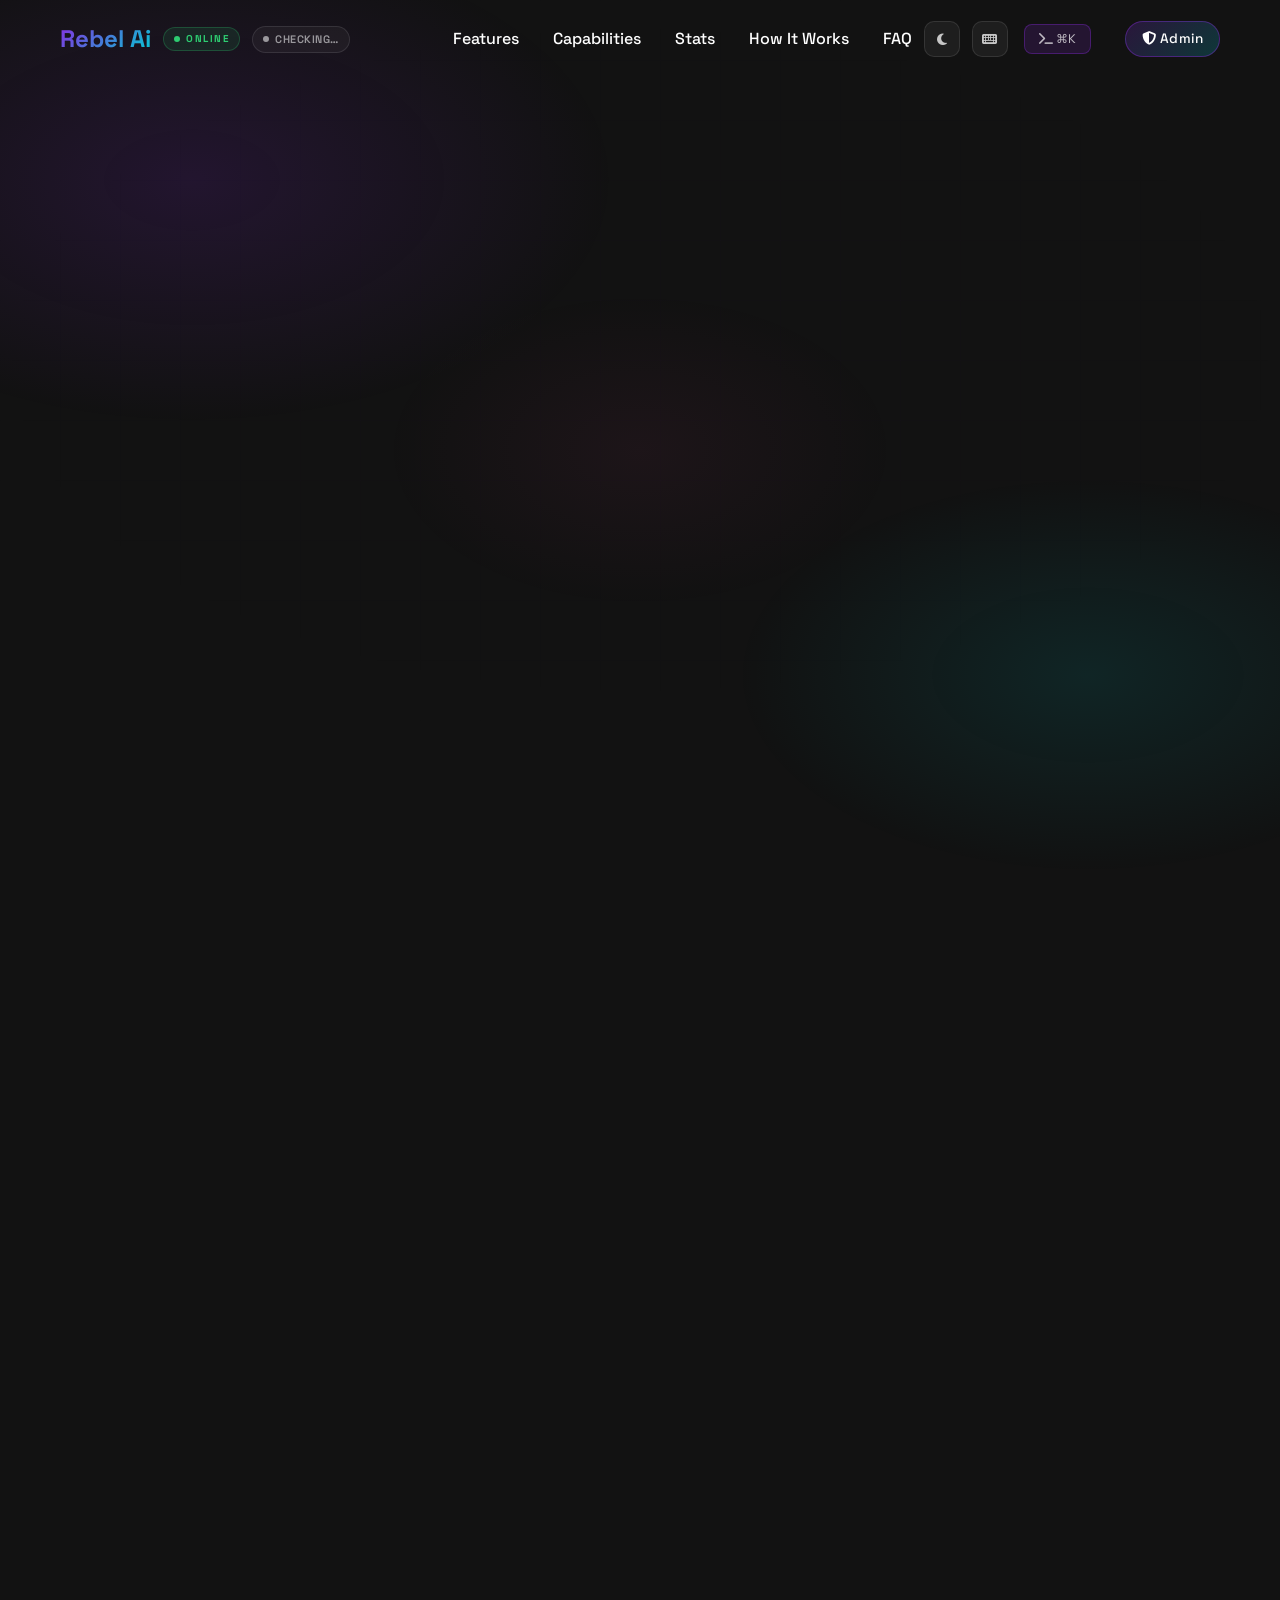
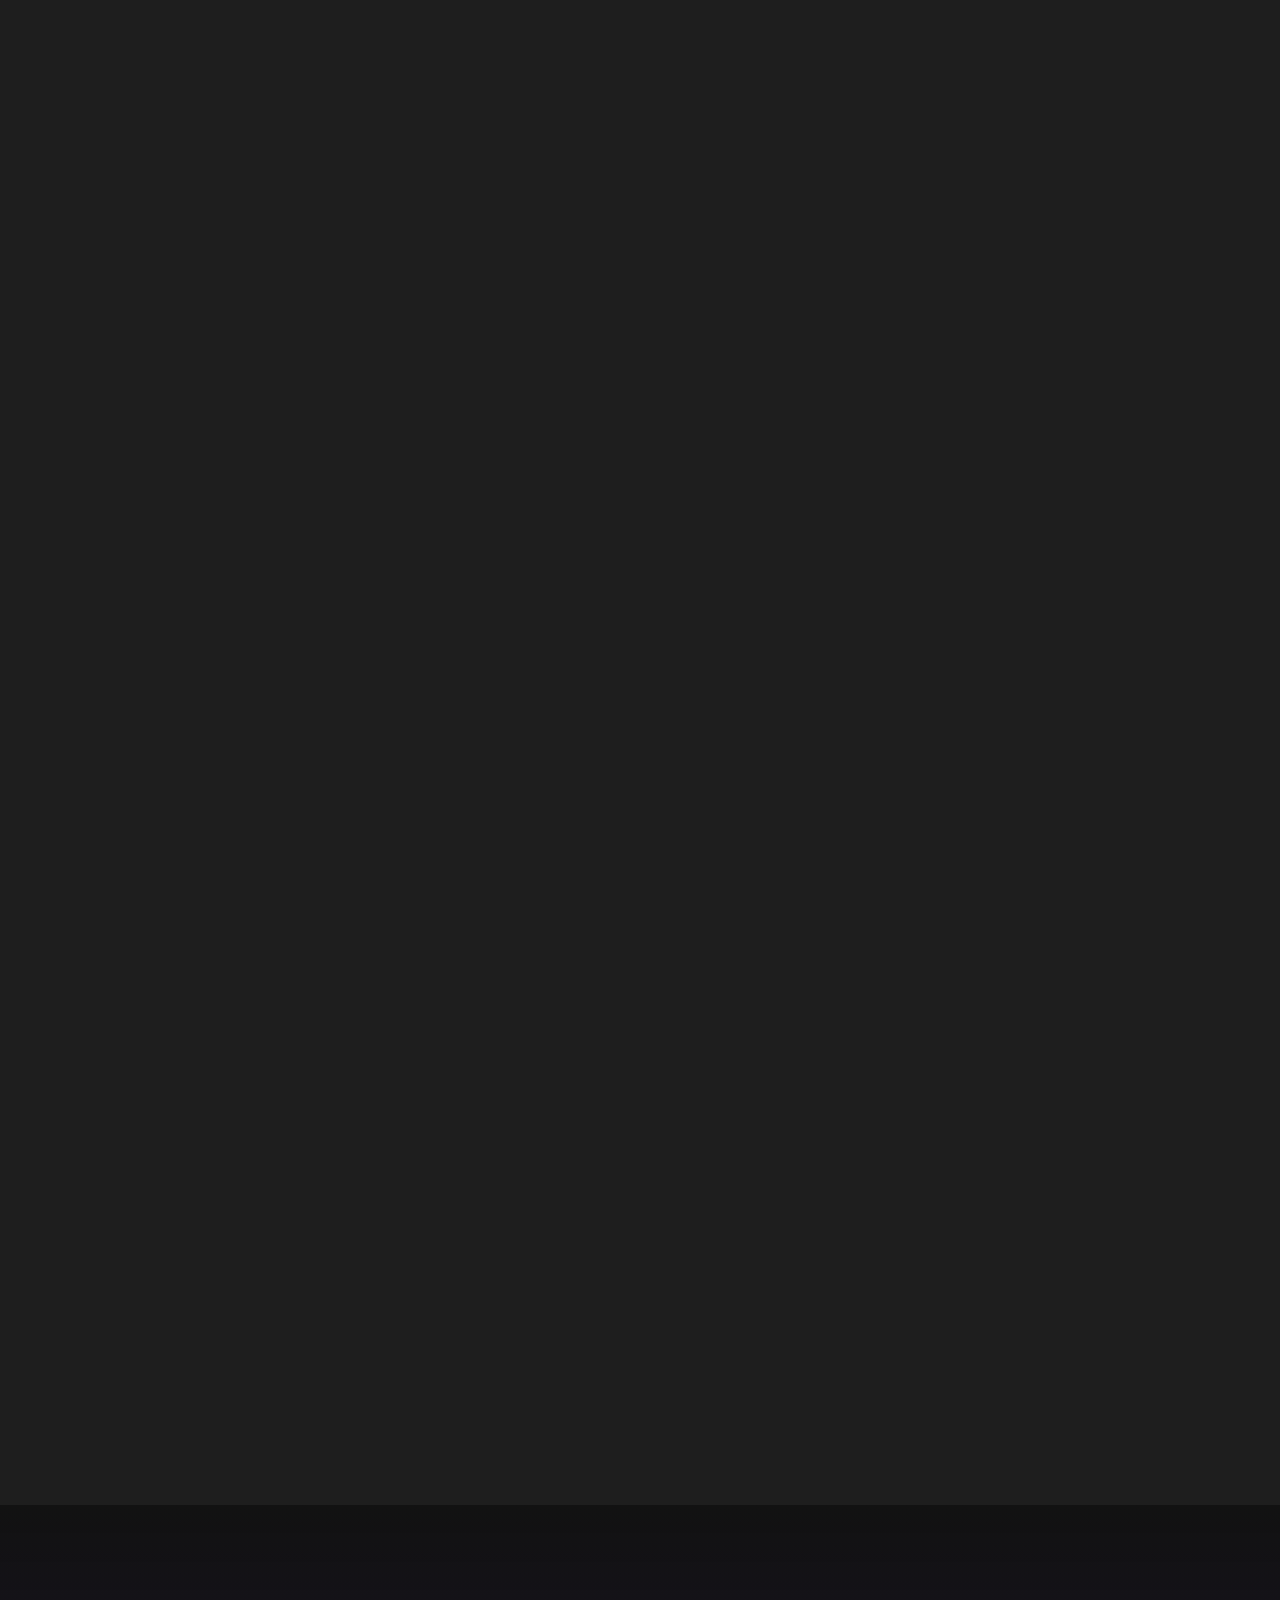
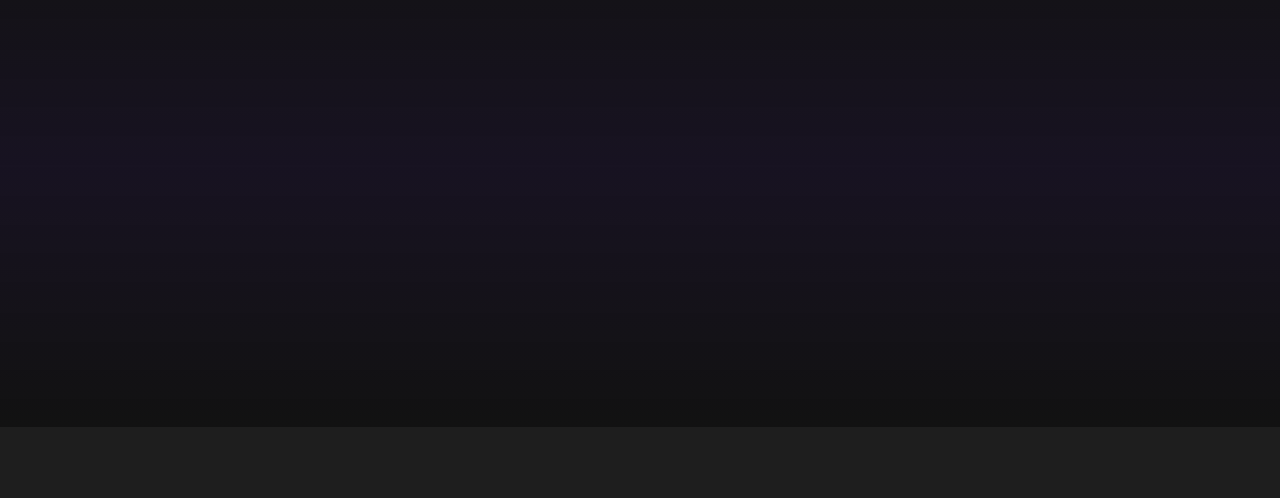
==== commit 517f90a2: "Move live preview panel to the left side of editor Co-authored-by: ujjwalrebel53-wq <ujjwalrebel53-w" ====
--- a/Rebelai/index.html
+++ b/Rebelai/index.html
@@ -17,6 +17,9 @@
   <link rel="stylesheet" href="style.css">
   <link rel="stylesheet" href="advanced.css">
   <link rel="stylesheet" href="codespace-pro.css">
+  <link rel="stylesheet" href="rebel-codespace-advanced.css">
+  <link rel="stylesheet" href="rebel-codespace-v5.css">
+  <link rel="stylesheet" href="rebel-preview.css">
   <link rel="stylesheet" href="admin-control.css">
   <link rel="stylesheet" href="rebel-3d.css">
   <link rel="stylesheet" href="rebel-perf.css">
@@ -625,6 +628,8 @@
           <span class="ide-title-icon"><i class="fas fa-code"></i></span>
           <span class="ide-title-text">Rebel Codespace</span>
           <span class="ide-title-badge">AI</span>
+          <span class="ide-title-badge-v4">PRO v4</span>
+          <span class="ide-title-badge-v5">v5</span>
         </div>
         <div class="ide-titlebar-right">
           <button class="ide-topbtn ide-toolbar-btn" id="ide-format-btn" title="Format"><i class="fas fa-magic"></i></button>
@@ -632,6 +637,8 @@
           <button class="ide-topbtn ide-toolbar-btn" id="ide-save-btn" title="Save (Ctrl+S)"><i class="fas fa-save"></i></button>
           <button class="ide-topbtn ide-toolbar-btn" id="ide-new-file-btn" title="New File"><i class="fas fa-file-medical"></i></button>
           <button class="ide-topbtn ide-toolbar-btn" id="ide-preview-btn" title="Live Preview"><i class="fas fa-eye"></i></button>
+          <button class="ide-topbtn ide-toolbar-btn ide-device-quick" data-device="macbook" title="MacBook Preview"><i class="fas fa-laptop"></i></button>
+          <button class="ide-topbtn ide-toolbar-btn ide-device-quick" data-device="iphone17" title="iPhone 17 Pro Max Preview"><i class="fas fa-mobile-alt"></i></button>
           <button class="ide-topbtn ide-toolbar-btn" id="ide-download-btn" title="Download Project"><i class="fas fa-download"></i></button>
           <button class="ide-topbtn" id="ide-run-btn" title="Run (F5)"><i class="fas fa-play"></i></button>
           <button class="ide-topbtn" id="ide-git-btn" title="Git Status"><i class="fas fa-code-branch"></i></button>
@@ -668,7 +675,12 @@
         <div class="ide-menu-wrap">
           <span class="ide-menu-item" data-menu="view" id="ide-toggle-preview-menu">View</span>
           <div class="ide-dropdown" id="ide-menu-view">
-            <button data-action="preview"><i class="fas fa-eye"></i> Live Preview</button>
+            <button data-action="preview"><i class="fas fa-eye"></i> Live Preview <kbd>F5</kbd></button>
+            <div class="ide-dropdown-divider"></div>
+            <button data-action="preview-macbook"><i class="fas fa-laptop"></i> MacBook Preview</button>
+            <button data-action="preview-iphone17"><i class="fas fa-mobile-alt"></i> iPhone 17 Pro Max</button>
+            <button data-action="preview-full"><i class="fas fa-expand"></i> Full Screen Preview</button>
+            <div class="ide-dropdown-divider"></div>
             <button data-action="toggle-terminal"><i class="fas fa-terminal"></i> Toggle Terminal</button>
             <button data-action="explorer"><i class="fas fa-folder"></i> Explorer</button>
             <button data-action="search-panel"><i class="fas fa-search"></i> Search Panel</button>
@@ -696,6 +708,24 @@
         <span class="ide-menu-status"><span class="ide-status-dot-green"></span> Rebel AI Connected</span>
       </div>
 
+      <!-- Device preview bar — always visible (not inside hidden preview panel) -->
+      <div class="ide-device-bar-sticky" id="ide-device-bar-sticky">
+        <span class="ide-device-bar-title"><i class="fas fa-tablet-alt"></i> Preview Device</span>
+        <button type="button" class="ide-device-btn ide-device-bar-btn" data-device="macbook" title="MacBook Pro frame">
+          <i class="fas fa-laptop"></i> MacBook
+        </button>
+        <button type="button" class="ide-device-btn ide-device-bar-btn active" data-device="iphone17" title="iPhone 17 Pro Max frame">
+          <i class="fas fa-mobile-alt"></i> iPhone 17 Pro Max
+        </button>
+        <button type="button" class="ide-device-btn ide-device-bar-btn" data-device="full" title="Full width preview">
+          <i class="fas fa-expand"></i> Full Screen
+        </button>
+        <span class="ide-device-bar-spacer"></span>
+        <button type="button" class="ide-device-open-btn" id="ide-device-open-preview" title="Open live preview (F5)">
+          <i class="fas fa-eye"></i> Open Preview
+        </button>
+      </div>
+
       <!-- ── Main IDE Body ── -->
       <div class="ide-body">
 
@@ -704,6 +734,9 @@
           <button class="ide-act-btn active" data-panel="explorer" title="Explorer"><i class="fas fa-copy"></i></button>
           <button class="ide-act-btn" data-panel="search" title="Search"><i class="fas fa-search"></i></button>
           <button class="ide-act-btn" data-panel="git" title="Git"><i class="fas fa-code-branch"></i></button>
+          <button class="ide-act-btn" data-panel="templates" title="Templates"><i class="fas fa-layer-group"></i></button>
+          <button class="ide-act-btn" data-panel="snippets" title="Snippets"><i class="fas fa-puzzle-piece"></i></button>
+          <button class="ide-act-btn" data-panel="snapshots" title="Snapshots"><i class="fas fa-history"></i></button>
           <button class="ide-act-btn" data-panel="preview" title="Preview"><i class="fas fa-eye"></i></button>
           <div class="ide-act-spacer"></div>
           <button class="ide-act-btn" data-panel="settings" title="Settings"><i class="fas fa-cog"></i></button>
@@ -717,10 +750,32 @@
           </div>
           <div class="ide-tree" id="ide-file-tree"></div>
         </div>
+        <div class="ide-sidebar ide-sidebar-panel" id="ide-sidebar-snippets" style="display:none;">
+          <div class="ide-sidebar-title">SNIPPETS</div>
+          <div id="ide-snippets-list" style="padding:8px;"></div>
+        </div>
+        <div class="ide-sidebar ide-sidebar-panel" id="ide-sidebar-snapshots" style="display:none;">
+          <div class="ide-sidebar-title">SNAPSHOTS</div>
+          <button type="button" class="ide-settings-btn" id="ide-save-snapshot-btn" style="margin:8px;"><i class="fas fa-camera"></i> Save Snapshot</button>
+          <div id="ide-snapshots-list" style="padding:8px;"></div>
+        </div>
+        <div class="ide-sidebar ide-sidebar-panel" id="ide-sidebar-templates" style="display:none;">
+          <div class="ide-sidebar-title">TEMPLATES</div>
+          <div class="ide-templates-list" id="ide-templates-list" style="padding:8px;"></div>
+        </div>
         <div class="ide-sidebar ide-sidebar-panel" id="ide-sidebar-search" style="display:none;">
           <div class="ide-sidebar-title">SEARCH</div>
           <div class="ide-search-wrap">
             <input type="text" id="ide-search-input" placeholder="Search in files…" spellcheck="false">
+          </div>
+          <div class="ide-search-options">
+            <label><input type="checkbox" id="ide-search-regex"> Regex</label>
+            <label><input type="checkbox" id="ide-search-case"> Match case</label>
+          </div>
+          <div class="ide-replace-row">
+            <input type="text" id="ide-replace-input" placeholder="Replace with…" spellcheck="false">
+            <button type="button" id="ide-replace-btn">Replace</button>
+            <button type="button" id="ide-replace-all-btn">All Files</button>
           </div>
           <div class="ide-search-results" id="ide-search-results"></div>
         </div>
@@ -733,14 +788,26 @@
               <button class="ide-git-btn-action" id="ide-git-add"><i class="fas fa-plus"></i> Stage All</button>
               <button class="ide-git-btn-action" id="ide-git-commit"><i class="fas fa-check"></i> Commit</button>
             </div>
+            <div class="ide-git-diff" id="ide-git-diff"></div>
           </div>
         </div>
         <div class="ide-sidebar ide-sidebar-panel" id="ide-sidebar-settings" style="display:none;">
           <div class="ide-sidebar-title">SETTINGS</div>
           <div class="ide-settings-list">
+            <label>IDE Theme
+              <select id="ide-ide-theme">
+                <option value="rebel">Rebel Dark</option>
+                <option value="midnight">Midnight</option>
+                <option value="ocean">Ocean</option>
+                <option value="ember">Ember</option>
+              </select>
+            </label>
             <label>Font Size <input type="range" id="ide-font-size" min="11" max="20" value="14"></label>
             <label>Tab Size <input type="number" id="ide-tab-size" min="2" max="8" value="2"></label>
             <label>Word Wrap <input type="checkbox" id="ide-word-wrap" checked></label>
+            <label>Format on Save <input type="checkbox" id="ide-format-on-save"></label>
+            <button class="ide-settings-btn" id="ide-split-btn"><i class="fas fa-columns"></i> Split Editor</button>
+            <button class="ide-settings-btn" id="ide-deploy-html-btn"><i class="fas fa-rocket"></i> Deploy HTML</button>
             <button class="ide-settings-btn" id="ide-reset-project"><i class="fas fa-undo"></i> Reset Project</button>
           </div>
         </div>
@@ -749,31 +816,83 @@
         <div class="ide-editor-area" id="ide-editor-area">
 
           <!-- Tab Bar -->
+          <div class="ide-breadcrumbs" id="ide-breadcrumbs">
+            <span>rebel-project</span><i class="fas fa-chevron-right"></i><span id="ide-breadcrumb-file">app.js</span>
+          </div>
+          <div class="ide-ai-quickbar" id="ide-ai-quickbar">
+            <button type="button" data-ai-action="explain"><i class="fas fa-lightbulb"></i> Explain</button>
+            <button type="button" data-ai-action="refactor"><i class="fas fa-wrench"></i> Refactor</button>
+            <button type="button" data-ai-action="tests"><i class="fas fa-vial"></i> Tests</button>
+            <span class="ide-quickbar-spacer"></span>
+            <button type="button" id="ide-palette-btn" title="Command Palette (Ctrl+Shift+P)"><i class="fas fa-terminal"></i> ⌘⇧P</button>
+          </div>
           <div class="ide-tabbar" id="ide-tabbar"></div>
 
-          <!-- Code Editor (Pro) -->
-          <div class="ide-editor ide-editor-pro" id="ide-editor">
-            <div class="ide-gutter" id="ide-gutter"></div>
-            <div class="ide-editor-wrap">
-              <pre class="ide-highlight-layer" id="ide-highlight-layer" aria-hidden="true"></pre>
-              <textarea class="ide-textarea" id="ide-textarea" spellcheck="false" autocomplete="off" autocorrect="off" autocapitalize="off"></textarea>
-            </div>
-          </div>
-
-          <!-- Live Preview Panel -->
-          <div class="ide-preview-panel" id="ide-preview-panel" style="display:none;">
-            <div class="ide-preview-header">
-              <span class="ide-preview-title"><i class="fas fa-eye"></i> Live Preview <span id="ide-preview-status" class="ide-preview-status">Ready</span></span>
-              <div class="ide-preview-actions">
-                <label class="ide-preview-live-toggle" title="Auto-refresh while typing">
-                  <input type="checkbox" id="ide-preview-live" checked> Live
-                </label>
-                <button type="button" id="ide-preview-refresh" title="Refresh preview"><i class="fas fa-sync-alt"></i></button>
-                <button type="button" id="ide-preview-newtab" title="Open in new tab"><i class="fas fa-external-link-alt"></i></button>
-                <button type="button" id="ide-preview-close" title="Close preview"><i class="fas fa-times"></i></button>
-              </div>
-            </div>
-            <iframe id="ide-preview-frame" sandbox="allow-scripts allow-modals allow-popups allow-forms" title="Preview"></iframe>
+          <!-- Preview left · Editor right -->
+          <div class="ide-workspace" id="ide-workspace">
+            <aside class="ide-preview-panel" id="ide-preview-panel" hidden aria-label="Live preview">
+              <header class="ide-preview-header">
+                <div class="ide-preview-header-left">
+                  <span class="ide-preview-title">Live Preview</span>
+                  <span id="ide-preview-status" class="ide-preview-status">Ready</span>
+                </div>
+                <div class="ide-preview-device-tabs" role="tablist" aria-label="Preview device">
+                  <button type="button" class="ide-device-btn ide-preview-device-tab" data-device="macbook" title="MacBook">MacBook</button>
+                  <button type="button" class="ide-device-btn ide-preview-device-tab active" data-device="iphone17" title="iPhone 17 Pro Max">iPhone 17 Pro Max</button>
+                  <button type="button" class="ide-device-btn ide-preview-device-tab" data-device="full" title="Full width">Full</button>
+                </div>
+                <div class="ide-preview-actions">
+                  <label class="ide-preview-live-toggle" title="Auto-refresh while typing">
+                    <input type="checkbox" id="ide-preview-live" checked> Live
+                  </label>
+                  <button type="button" id="ide-preview-refresh" title="Refresh preview"><i class="fas fa-sync-alt"></i></button>
+                  <button type="button" id="ide-preview-newtab" title="Open in new tab"><i class="fas fa-external-link-alt"></i></button>
+                  <button type="button" id="ide-preview-close" title="Close preview"><i class="fas fa-times"></i></button>
+                </div>
+              </header>
+              <div class="ide-preview-viewport">
+                <div class="ide-preview-stage device-iphone17" id="ide-preview-stage">
+                  <div class="preview-device preview-device-macbook">
+                    <span class="preview-device-meta">MacBook · 1440 × 900</span>
+                    <div class="preview-device-screen preview-device-screen-laptop" id="device-macbook-screen">
+                      <div class="preview-frame-host" id="device-macbook-viewport"></div>
+                    </div>
+                  </div>
+                  <div class="preview-device preview-device-phone">
+                    <div class="phone-mockup">
+                      <div class="phone-mockup-frame">
+                        <div class="phone-mockup-screen" id="device-iphone-screen">
+                          <div class="phone-mockup-viewport preview-frame-host" id="device-iphone-viewport"></div>
+                          <span class="phone-mockup-island" aria-hidden="true"></span>
+                          <span class="phone-mockup-home" aria-hidden="true"></span>
+                        </div>
+                      </div>
+                      <span class="phone-mockup-label">iPhone 17 Pro Max · 430 × 932</span>
+                    </div>
+                  </div>
+                  <div class="preview-device preview-device-full">
+                    <div class="preview-device-screen preview-device-screen-full" id="device-full-screen">
+                      <div class="preview-frame-host" id="device-full-viewport"></div>
+                    </div>
+                  </div>
+                </div>
+              </div>
+              <iframe id="ide-preview-frame" sandbox="allow-scripts allow-modals allow-popups allow-forms" title="Preview"></iframe>
+            </aside>
+
+            <div class="ide-workspace-editor" id="ide-workspace-editor">
+              <div class="ide-editor ide-editor-pro" id="ide-editor">
+                <div class="ide-gutter" id="ide-gutter"></div>
+                <div class="ide-editor-wrap">
+                  <pre class="ide-highlight-layer" id="ide-highlight-layer" aria-hidden="true"></pre>
+                  <textarea class="ide-textarea" id="ide-textarea" spellcheck="false" autocomplete="off" autocorrect="off" autocapitalize="off"></textarea>
+                </div>
+                <div class="ide-minimap" id="ide-minimap" title="Minimap"></div>
+              </div>
+              <div class="ide-editor-split-wrap">
+                <div id="ide-monaco-split"></div>
+              </div>
+            </div>
           </div>
 
           <!-- Terminal panel (bottom split) -->
@@ -815,6 +934,10 @@
               <span>Rebel AI</span>
             </div>
             <div class="ide-ai-model-badge" id="ide-ai-clear-btn" title="Clear AI chat" style="cursor:pointer;"><i class="fas fa-trash"></i></div>
+          </div>
+
+          <div class="ide-agent-toggle">
+            <label><input type="checkbox" id="ide-agent-mode"> <i class="fas fa-robot"></i> Agent Mode (multi-file auto-build)</label>
           </div>
 
           <div class="ide-ai-messages" id="ide-ai-messages">
@@ -844,12 +967,60 @@
 
       </div><!-- end ide-body -->
 
+      <!-- Inline AI (Ctrl+K) -->
+      <div class="ide-inline-ai" id="ide-inline-ai">
+        <div class="ide-inline-ai-box">
+          <strong style="color:#00ced1;font-size:0.85rem;"><i class="fas fa-magic"></i> Inline AI · Ctrl+K</strong>
+          <textarea id="ide-inline-ai-input" placeholder="Describe the change…" rows="3"></textarea>
+          <div class="ide-inline-ai-actions">
+            <button type="button" class="ide-inline-ai-cancel" id="ide-inline-ai-cancel">Cancel</button>
+            <button type="button" class="ide-inline-ai-run" id="ide-inline-ai-run">Apply with AI</button>
+          </div>
+        </div>
+      </div>
+
+      <!-- AI Diff modal -->
+      <div class="ide-diff-modal" id="ide-diff-modal">
+        <div class="ide-diff-modal-box">
+          <div class="ide-diff-modal-head">Review AI Changes</div>
+          <div class="ide-diff-modal-body" id="ide-diff-modal-body"></div>
+          <div class="ide-diff-modal-foot">
+            <button type="button" id="ide-diff-reject">Reject</button>
+            <button type="button" id="ide-diff-accept" style="background:#2ecc71;color:#fff;border:none;padding:6px 14px;border-radius:6px;cursor:pointer;">Accept</button>
+          </div>
+        </div>
+      </div>
+
+      <!-- Onboarding -->
+      <div class="ide-onboard-overlay" id="ide-onboard">
+        <div class="ide-onboard-card">
+          <h3 id="ide-onboard-title">Welcome</h3>
+          <p id="ide-onboard-text">…</p>
+          <button type="button" id="ide-onboard-next">Next →</button>
+          <button type="button" id="ide-onboard-skip" style="margin-left:8px;background:transparent;border:1px solid rgba(255,255,255,0.2);color:#fff;padding:10px 16px;border-radius:8px;cursor:pointer;">Skip</button>
+        </div>
+      </div>
+
+      <!-- IDE Command Palette (v4) -->
+      <div class="ide-cmd-palette" id="ide-cmd-palette">
+        <div class="ide-cmd-backdrop" id="ide-cmd-backdrop"></div>
+        <div class="ide-cmd-box">
+          <div class="ide-cmd-search">
+            <i class="fas fa-search"></i>
+            <input type="text" id="ide-cmd-input" placeholder="Type a command…" autocomplete="off" spellcheck="false">
+          </div>
+          <div class="ide-cmd-list" id="ide-cmd-list"></div>
+          <div class="ide-cmd-footer">↑↓ navigate · Enter run · Esc close · Ctrl+Shift+P</div>
+        </div>
+      </div>
+
       <!-- Status Bar (bottom, like VS Code) -->
       <div class="ide-statusbar">
         <span class="ide-sb-item"><i class="fas fa-code-branch"></i> main</span>
         <span class="ide-sb-item" id="ide-sb-errors"><i class="fas fa-check-circle"></i> 0 errors</span>
         <span class="ide-sb-item" id="ide-sb-warnings"><i class="fas fa-exclamation-triangle"></i> 0 warnings</span>
         <div class="ide-sb-spacer"></div>
+        <span class="ide-sb-item" id="ide-sb-selection"></span>
         <span class="ide-sb-item" id="ide-sb-position">Ln 1, Col 1</span>
         <span class="ide-sb-item" id="ide-sb-lang">JavaScript</span>
         <span class="ide-sb-item">UTF-8</span>
@@ -1608,6 +1779,11 @@
         <div class="shortcut-row"><span>Toggle comment</span><kbd>Ctrl /</kbd></div>
         <div class="shortcut-row"><span>Duplicate line</span><kbd>Ctrl D</kbd></div>
         <div class="shortcut-row"><span>Go to line</span><kbd>Ctrl G</kbd></div>
+        <div class="shortcut-row"><span>Quick fix at cursor</span><kbd>Ctrl .</kbd></div>
+        <div class="shortcut-row"><span>Command palette (IDE)</span><kbd>Ctrl Shift P</kbd></div>
+        <div class="shortcut-row"><span>Inline AI</span><kbd>Ctrl K</kbd></div>
+        <div class="shortcut-row"><span>Split editor</span><kbd>Ctrl \\</kbd></div>
+        <div class="shortcut-row"><span>Device preview</span><kbd>Preview toolbar</kbd></div>
         <div class="shortcut-row"><span>Insert snippet</span><kbd>Ctrl Shift S</kbd></div>
       </div>
     </div>
@@ -1623,6 +1799,8 @@
   <script src="rebel-3d.js"></script>
   <script src="rebel-v3.js"></script>
   <script src="codespace-pro.js"></script>
+  <script src="rebel-codespace-advanced.js"></script>
+  <script src="rebel-codespace-v5.js"></script>
   <script src="admin-control.js"></script>
 </body>
 </html>
--- a/Rebelai/style.css
+++ b/Rebelai/style.css
@@ -3385,7 +3385,18 @@
   display: flex;
   align-items: center;
   gap: 6px;
-}
+  flex-wrap: wrap;
+  justify-content: flex-end;
+  max-width: 55%;
+  overflow: visible;
+}
+.ide-device-quick {
+  color: rgba(255, 255, 255, 0.7) !important;
+  border: 1px solid #3c3c3c;
+  background: transparent;
+}
+.ide-device-quick:hover { background: rgba(255, 255, 255, 0.08) !important; color: #fff !important; }
+.ide-device-quick.active { color: #4fc3f7 !important; border-color: #007acc !important; background: rgba(0, 122, 204, 0.15) !important; }
 
 .ide-topbtn {
   background: transparent;
--- a/Rebelai/codespace-pro.css
+++ b/Rebelai/codespace-pro.css
@@ -168,85 +168,15 @@
 .ide-save-status.unsaved { color: #f1c40f; }
 
 .ide-preview-panel {
-  position: absolute;
-  top: 0; right: 0; bottom: 0;
-  width: 45%;
-  background: #fff;
-  border-left: 2px solid var(--accent-purple);
-  z-index: 10;
-  display: flex;
-  flex-direction: column;
-}
-.ide-preview-header {
+  /* layout in rebel-preview.css */
+}
+.ide-preview-header-row {
   display: flex;
   align-items: center;
   justify-content: space-between;
   gap: 8px;
   padding: 8px 12px;
-  background: #1a1a1a;
-  color: #fff;
-  font-size: 0.75rem;
-  flex-shrink: 0;
-}
-.ide-preview-title {
-  display: flex;
-  align-items: center;
-  gap: 8px;
-  white-space: nowrap;
-}
-.ide-preview-status {
-  font-size: 0.62rem;
-  padding: 2px 8px;
-  border-radius: 999px;
-  background: rgba(255,255,255,0.08);
-  color: rgba(255,255,255,0.55);
-  text-transform: uppercase;
-  letter-spacing: 0.5px;
-}
-.ide-preview-status.loading { color: #f1c40f; background: rgba(241,196,15,0.12); }
-.ide-preview-status.ready { color: #2ecc71; background: rgba(46,204,113,0.12); }
-.ide-preview-status.error { color: #e74c3c; background: rgba(231,76,60,0.12); }
-.ide-preview-actions {
-  display: flex;
-  align-items: center;
-  gap: 6px;
-}
-.ide-preview-live-toggle {
-  display: inline-flex;
-  align-items: center;
-  gap: 4px;
-  font-size: 0.68rem;
-  color: rgba(255,255,255,0.65);
-  cursor: pointer;
-  user-select: none;
-}
-.ide-preview-live-toggle input { accent-color: var(--accent-teal); }
-.ide-preview-actions button {
-  background: rgba(255,255,255,0.06);
-  border: 1px solid rgba(255,255,255,0.1);
-  color: rgba(255,255,255,0.65);
-  width: 28px;
-  height: 28px;
-  border-radius: 6px;
-  cursor: pointer;
-  display: flex;
-  align-items: center;
-  justify-content: center;
-  transition: color 0.15s, border-color 0.15s;
-}
-.ide-preview-actions button:hover {
-  color: var(--accent-teal);
-  border-color: rgba(0,206,209,0.35);
-}
-#ide-preview-frame {
-  flex: 1;
-  border: none;
-  width: 100%;
-  background: #fff;
-}
-
-.ide-editor-area.preview-open .ide-editor-pro { width: 55%; }
-.ide-editor-area.preview-open { position: relative; }
+}
 
 .ide-tree-file .file-delete {
   opacity: 0;
@@ -261,8 +191,7 @@
 .ide-toolbar-btn.active { background: rgba(0,206,209,0.2) !important; color: var(--accent-teal) !important; }
 
 @media (max-width: 768px) {
-  .ide-preview-panel { width: 100%; height: 40%; top: auto; border-left: none; border-top: 2px solid var(--accent-purple); }
-  .ide-editor-area.preview-open .ide-editor-pro { width: 100%; height: 60%; }
+  .ide-tree-file:hover .file-delete { opacity: 1; }
 }
 
 /* ── Menu Dropdowns ── */
@@ -301,6 +230,11 @@
 }
 .ide-dropdown button:hover { background: rgba(138,43,226,0.15); color: #fff; }
 .ide-dropdown button kbd { margin-left: auto; font-size: 0.65rem; color: rgba(255,255,255,0.3); }
+.ide-dropdown-divider {
+  height: 1px;
+  margin: 4px 8px;
+  background: rgba(255,255,255,0.1);
+}
 
 /* ── Terminal panels ── */
 .ide-term-panel { display: none; flex-direction: column; flex: 1; min-height: 0; }
--- a/Rebelai/rebel-codespace-advanced.css
+++ b/Rebelai/rebel-codespace-advanced.css
@@ -0,0 +1,235 @@
+/* Rebel Codespace Advanced v4 */
+
+.ide-breadcrumbs {
+  display: flex;
+  align-items: center;
+  gap: 6px;
+  padding: 4px 12px;
+  font-size: 0.72rem;
+  color: rgba(255,255,255,0.45);
+  border-bottom: 1px solid rgba(255,255,255,0.05);
+  background: rgba(0,0,0,0.15);
+  flex-shrink: 0;
+}
+.ide-breadcrumbs i { font-size: 0.55rem; opacity: 0.5; }
+#ide-breadcrumb-file { color: var(--accent-teal, #00ced1); }
+
+.ide-ai-quickbar {
+  display: flex;
+  align-items: center;
+  gap: 6px;
+  padding: 6px 10px;
+  border-bottom: 1px solid rgba(255,255,255,0.05);
+  background: rgba(138,43,226,0.06);
+  flex-shrink: 0;
+  flex-wrap: wrap;
+}
+.ide-ai-quickbar button {
+  padding: 4px 10px;
+  border-radius: 6px;
+  border: 1px solid rgba(255,255,255,0.1);
+  background: rgba(255,255,255,0.04);
+  color: rgba(255,255,255,0.85);
+  font-size: 0.68rem;
+  cursor: pointer;
+  font-family: inherit;
+  display: inline-flex;
+  align-items: center;
+  gap: 5px;
+}
+.ide-ai-quickbar button:hover { background: rgba(138,43,226,0.2); border-color: rgba(138,43,226,0.4); }
+.ide-ai-quickbar .ide-quickbar-spacer { flex: 1; }
+#ide-palette-btn { margin-left: auto; color: var(--accent-teal, #00ced1); }
+
+.ide-minimap {
+  width: 48px;
+  flex-shrink: 0;
+  background: rgba(0,0,0,0.25);
+  border-left: 1px solid rgba(255,255,255,0.06);
+  overflow: hidden;
+  cursor: pointer;
+  display: flex;
+  flex-direction: column;
+  gap: 1px;
+  padding: 4px 3px;
+}
+.ide-minimap span {
+  display: block;
+  height: 2px;
+  border-radius: 1px;
+  opacity: 0.85;
+}
+.mm-code { background: rgba(0,206,209,0.35); }
+.mm-kw { background: rgba(138,43,226,0.55); }
+.mm-comment { background: rgba(106,153,85,0.5); }
+.mm-error { background: rgba(231,76,60,0.7); }
+.mm-empty { background: rgba(255,255,255,0.04); }
+
+.ide-template-card {
+  display: flex;
+  flex-direction: column;
+  align-items: flex-start;
+  gap: 4px;
+  width: 100%;
+  padding: 12px;
+  margin-bottom: 8px;
+  border-radius: 10px;
+  border: 1px solid rgba(138,43,226,0.25);
+  background: rgba(138,43,226,0.08);
+  color: #fff;
+  cursor: pointer;
+  text-align: left;
+  font-family: inherit;
+}
+.ide-template-card:hover { background: rgba(138,43,226,0.2); border-color: rgba(0,206,209,0.4); }
+.ide-template-card i { color: var(--accent-teal, #00ced1); font-size: 1.1rem; }
+.ide-template-card strong { font-size: 0.82rem; }
+.ide-template-card span { font-size: 0.68rem; opacity: 0.55; }
+
+.ide-replace-row {
+  display: flex;
+  gap: 6px;
+  padding: 0 10px 8px;
+  flex-wrap: wrap;
+}
+.ide-replace-row input {
+  flex: 1;
+  min-width: 100px;
+  padding: 6px 8px;
+  border-radius: 6px;
+  border: 1px solid rgba(255,255,255,0.1);
+  background: rgba(0,0,0,0.3);
+  color: #fff;
+  font-size: 0.75rem;
+}
+.ide-replace-row button {
+  padding: 6px 10px;
+  border-radius: 6px;
+  border: 1px solid rgba(138,43,226,0.35);
+  background: rgba(138,43,226,0.15);
+  color: #fff;
+  font-size: 0.68rem;
+  cursor: pointer;
+  font-family: inherit;
+}
+
+.ide-git-diff {
+  padding: 8px 10px;
+  max-height: 200px;
+  overflow-y: auto;
+  font-family: monospace;
+  font-size: 0.68rem;
+  border-top: 1px solid rgba(255,255,255,0.06);
+}
+.ide-diff-empty { opacity: 0.4; font-size: 0.72rem; padding: 8px; }
+.ide-diff-file { margin-bottom: 10px; }
+.ide-diff-head {
+  width: 100%;
+  text-align: left;
+  padding: 4px 6px;
+  margin-bottom: 4px;
+  border: none;
+  border-radius: 4px;
+  background: rgba(138,43,226,0.15);
+  color: var(--accent-teal, #00ced1);
+  cursor: pointer;
+  font-family: inherit;
+  font-size: 0.72rem;
+}
+.ide-diff-add { color: #2ecc71; padding: 1px 4px; }
+.ide-diff-del { color: #e74c3c; padding: 1px 4px; opacity: 0.75; }
+
+.ide-cmd-palette {
+  position: absolute;
+  inset: 0;
+  z-index: 200;
+  display: none;
+  align-items: flex-start;
+  justify-content: center;
+  padding-top: 12%;
+}
+.ide-cmd-palette.open { display: flex; }
+.ide-cmd-backdrop {
+  position: absolute;
+  inset: 0;
+  background: rgba(0,0,0,0.55);
+}
+.ide-cmd-box {
+  position: relative;
+  width: min(520px, 92%);
+  background: #1a1a24;
+  border: 1px solid rgba(138,43,226,0.45);
+  border-radius: 12px;
+  box-shadow: 0 20px 60px rgba(0,0,0,0.6);
+  overflow: hidden;
+}
+.ide-cmd-search {
+  display: flex;
+  align-items: center;
+  gap: 10px;
+  padding: 12px 14px;
+  border-bottom: 1px solid rgba(255,255,255,0.08);
+}
+.ide-cmd-search i { color: rgba(255,255,255,0.35); }
+.ide-cmd-search input {
+  flex: 1;
+  background: none;
+  border: none;
+  outline: none;
+  color: #fff;
+  font-size: 0.9rem;
+  font-family: inherit;
+}
+.ide-cmd-list { max-height: 320px; overflow-y: auto; padding: 6px; }
+.ide-cmd-item {
+  width: 100%;
+  display: flex;
+  align-items: center;
+  gap: 10px;
+  padding: 10px 12px;
+  border: none;
+  border-radius: 8px;
+  background: none;
+  color: rgba(255,255,255,0.85);
+  cursor: pointer;
+  font-family: inherit;
+  font-size: 0.82rem;
+  text-align: left;
+}
+.ide-cmd-item:hover, .ide-cmd-item.active { background: rgba(138,43,226,0.2); }
+.ide-cmd-item kbd { margin-left: auto; font-size: 0.65rem; opacity: 0.4; }
+.ide-cmd-footer {
+  padding: 8px 14px;
+  font-size: 0.65rem;
+  color: rgba(255,255,255,0.3);
+  border-top: 1px solid rgba(255,255,255,0.06);
+}
+
+#codespaceModal.ide-zen-mode .ide-activitybar,
+#codespaceModal.ide-zen-mode .ide-sidebar,
+#codespaceModal.ide-zen-mode .ide-ai-panel,
+#codespaceModal.ide-zen-mode .ide-menubar,
+#codespaceModal.ide-zen-mode .ide-ai-quickbar { display: none !important; }
+#codespaceModal.ide-zen-mode .ide-editor-area { flex: 1; }
+
+#ide-sb-selection { font-size: 0.72rem; opacity: 0.6; margin-right: 8px; }
+
+.ide-settings-list select {
+  width: 100%;
+  margin-top: 4px;
+  padding: 6px 8px;
+  border-radius: 6px;
+  border: 1px solid rgba(255,255,255,0.12);
+  background: rgba(0,0,0,0.3);
+  color: #fff;
+  font-family: inherit;
+  font-size: 0.78rem;
+}
+
+  font-size: 0.58rem;
+  padding: 2px 6px;
+  border-radius: 4px;
+  background: linear-gradient(135deg, #8a2be2, #00ced1);
+  margin-left: 6px;
+  font-weight: 700;
+}
--- a/Rebelai/rebel-codespace-v5.css
+++ b/Rebelai/rebel-codespace-v5.css
@@ -0,0 +1,170 @@
+/* Rebel Codespace v5 — Monaco, split editor, modals (preview UI in rebel-preview.css) */
+
+/* Monaco editor */
+#ide-monaco-root {
+  position: absolute;
+  inset: 0;
+  z-index: 3;
+}
+.ide-editor-pro.monaco-active .ide-textarea,
+.ide-editor-pro.monaco-active .ide-highlight-layer,
+.ide-editor-pro.monaco-active .ide-gutter,
+.ide-editor-pro.monaco-active .ide-minimap { display: none !important; }
+
+/* Split editor */
+.ide-editor-split-wrap {
+  display: none;
+  flex: 1;
+  min-height: 0;
+  border-top: 1px solid rgba(255,255,255,0.08);
+}
+.ide-editor-area.split-open .ide-editor-split-wrap { display: flex; flex-direction: column; }
+.ide-editor-area.split-open .ide-workspace-editor .ide-editor.ide-editor-pro { max-height: 50%; }
+#ide-monaco-split { flex: 1; min-height: 120px; }
+
+/* Inline AI */
+.ide-inline-ai {
+  position: absolute;
+  inset: 0;
+  z-index: 300;
+  display: none;
+  align-items: flex-start;
+  justify-content: center;
+  padding-top: 15%;
+  background: rgba(0,0,0,0.5);
+}
+.ide-inline-ai.open { display: flex; }
+.ide-inline-ai-box {
+  width: min(560px, 94%);
+  background: #1a1a24;
+  border: 1px solid rgba(138,43,226,0.5);
+  border-radius: 12px;
+  padding: 14px;
+  box-shadow: 0 20px 60px rgba(0,0,0,0.6);
+}
+.ide-inline-ai-box textarea {
+  width: 100%;
+  min-height: 80px;
+  background: rgba(0,0,0,0.3);
+  border: 1px solid rgba(255,255,255,0.1);
+  border-radius: 8px;
+  color: #fff;
+  padding: 10px;
+  font-family: inherit;
+  resize: vertical;
+}
+.ide-inline-ai-actions { display: flex; gap: 8px; margin-top: 10px; justify-content: flex-end; }
+.ide-inline-ai-actions button {
+  padding: 6px 14px;
+  border-radius: 6px;
+  border: none;
+  cursor: pointer;
+  font-family: inherit;
+  font-size: 0.78rem;
+}
+.ide-inline-ai-run { background: linear-gradient(135deg, #8a2be2, #00ced1); color: #fff; }
+.ide-inline-ai-cancel { background: rgba(255,255,255,0.1); color: #fff; }
+
+/* AI diff modal */
+.ide-diff-modal {
+  position: absolute;
+  inset: 0;
+  z-index: 250;
+  display: none;
+  background: rgba(0,0,0,0.65);
+  align-items: center;
+  justify-content: center;
+  padding: 20px;
+}
+.ide-diff-modal.open { display: flex; }
+.ide-diff-modal-box {
+  width: min(720px, 96%);
+  max-height: 80%;
+  background: #1a1a24;
+  border-radius: 12px;
+  border: 1px solid rgba(0,206,209,0.35);
+  display: flex;
+  flex-direction: column;
+  overflow: hidden;
+}
+.ide-diff-modal-head { padding: 12px 16px; border-bottom: 1px solid rgba(255,255,255,0.08); font-weight: 600; }
+.ide-diff-modal-body { flex: 1; overflow: auto; padding: 12px; font-family: monospace; font-size: 0.72rem; }
+.ide-diff-modal-foot { padding: 10px 16px; display: flex; gap: 8px; justify-content: flex-end; border-top: 1px solid rgba(255,255,255,0.08); }
+
+/* Agent mode */
+.ide-agent-toggle {
+  display: flex;
+  align-items: center;
+  gap: 6px;
+  padding: 6px 10px;
+  font-size: 0.68rem;
+  border-bottom: 1px solid rgba(255,255,255,0.06);
+  color: rgba(255,255,255,0.6);
+}
+.ide-agent-toggle input { accent-color: #8a2be2; }
+
+/* Snippets / Snapshots sidebar */
+.ide-snippet-item, .ide-snapshot-item {
+  width: 100%;
+  text-align: left;
+  padding: 8px 10px;
+  margin-bottom: 4px;
+  border-radius: 6px;
+  border: 1px solid rgba(255,255,255,0.08);
+  background: rgba(255,255,255,0.03);
+  color: #fff;
+  cursor: pointer;
+  font-size: 0.72rem;
+  font-family: inherit;
+}
+.ide-snippet-item:hover, .ide-snapshot-item:hover { background: rgba(138,43,226,0.15); }
+
+/* Onboarding */
+.ide-onboard-overlay {
+  position: absolute;
+  inset: 0;
+  z-index: 400;
+  background: rgba(0,0,0,0.75);
+  display: none;
+  align-items: center;
+  justify-content: center;
+}
+.ide-onboard-overlay.open { display: flex; }
+.ide-onboard-card {
+  max-width: 400px;
+  padding: 24px;
+  background: #1a1a24;
+  border-radius: 16px;
+  border: 1px solid rgba(138,43,226,0.4);
+  text-align: center;
+}
+.ide-onboard-card h3 { color: #00ced1; margin: 0 0 10px; }
+.ide-onboard-card p { font-size: 0.85rem; opacity: 0.8; line-height: 1.5; }
+.ide-onboard-card button {
+  margin-top: 16px;
+  padding: 10px 24px;
+  border: none;
+  border-radius: 8px;
+  background: linear-gradient(135deg, #8a2be2, #00ced1);
+  color: #fff;
+  cursor: pointer;
+  font-weight: 600;
+}
+
+.ide-title-badge-v5 {
+  font-size: 0.55rem;
+  padding: 2px 6px;
+  border-radius: 4px;
+  background: linear-gradient(135deg, #00ced1, #8a2be2);
+  margin-left: 4px;
+  font-weight: 800;
+}
+
+.ide-search-options {
+  display: flex;
+  gap: 10px;
+  padding: 0 10px 6px;
+  font-size: 0.68rem;
+  color: rgba(255,255,255,0.5);
+}
+.ide-search-options label { display: flex; align-items: center; gap: 4px; cursor: pointer; }
--- a/Rebelai/rebel-preview.css
+++ b/Rebelai/rebel-preview.css
@@ -0,0 +1,488 @@
+/* Rebel Codespace — preview panel + phone mockup with live screen */
+
+.ide-workspace {
+  display: flex;
+  flex: 1;
+  min-height: 0;
+  min-width: 0;
+  overflow: hidden;
+}
+
+.ide-workspace-editor {
+  display: flex;
+  flex-direction: column;
+  flex: 1;
+  min-width: 0;
+  min-height: 0;
+}
+
+.ide-editor-area.preview-open .ide-workspace-editor {
+  flex: 0 0 38%;
+  max-width: 38%;
+  border-left: 1px solid #2d2d2d;
+}
+
+.ide-preview-panel {
+  display: none;
+  flex: 1 1 62%;
+  min-width: 360px;
+  max-width: none;
+  flex-direction: column;
+  background: #141414;
+  border-right: 1px solid #2d2d2d;
+  min-height: 0;
+  overflow: hidden;
+}
+
+/* Preview focus — maximize live preview area */
+#codespaceModal.preview-focus .ide-ai-panel {
+  display: none;
+}
+
+#codespaceModal.preview-focus .ide-terminal-panel {
+  display: none;
+}
+
+#codespaceModal.preview-focus .ide-device-bar-sticky {
+  display: none !important;
+}
+
+#codespaceModal.preview-focus .ide-editor-area.preview-open .ide-workspace-editor {
+  flex: 0 0 30%;
+  max-width: 30%;
+}
+
+#codespaceModal.preview-focus .ide-preview-panel:not([hidden]) {
+  flex: 1 1 70%;
+}
+
+#codespaceModal.preview-focus .ide-breadcrumbs,
+#codespaceModal.preview-focus .ide-ai-quickbar {
+  display: none;
+}
+
+#codespaceModal.preview-focus .ide-tabbar {
+  min-height: 28px;
+  height: 28px;
+}
+
+.ide-editor-area.preview-open .ide-preview-panel:not([hidden]) {
+  display: flex;
+}
+
+.ide-preview-header {
+  display: flex;
+  align-items: center;
+  gap: 10px;
+  padding: 0 10px;
+  height: 40px;
+  flex-shrink: 0;
+  background: #252526;
+  border-bottom: 1px solid #1e1e1e;
+  color: #cccccc;
+  font-size: 0.72rem;
+}
+
+.ide-preview-header-left {
+  display: flex;
+  align-items: center;
+  gap: 8px;
+  flex-shrink: 0;
+}
+
+.ide-preview-title {
+  font-weight: 600;
+  color: #e8e8e8;
+  white-space: nowrap;
+}
+
+.ide-preview-status {
+  font-size: 0.62rem;
+  padding: 2px 7px;
+  border-radius: 4px;
+  background: rgba(255, 255, 255, 0.06);
+  color: rgba(255, 255, 255, 0.45);
+  text-transform: uppercase;
+  letter-spacing: 0.4px;
+}
+
+.ide-preview-status.loading { color: #d4a017; background: rgba(212, 160, 23, 0.12); }
+.ide-preview-status.ready { color: #4ec994; background: rgba(78, 201, 148, 0.12); }
+.ide-preview-status.error { color: #f07070; background: rgba(240, 112, 112, 0.12); }
+
+.ide-preview-device-tabs {
+  display: flex;
+  align-items: center;
+  gap: 2px;
+  padding: 3px;
+  background: #1e1e1e;
+  border-radius: 6px;
+  border: 1px solid #333;
+  flex: 1;
+  min-width: 0;
+  overflow-x: auto;
+}
+
+.ide-preview-device-tabs .ide-device-btn {
+  padding: 4px 10px !important;
+  border-radius: 4px !important;
+  border: none !important;
+  background: transparent !important;
+  color: rgba(255, 255, 255, 0.55) !important;
+  font-size: 0.68rem !important;
+  font-weight: 500;
+  white-space: nowrap;
+  box-shadow: none !important;
+  transform: none !important;
+}
+
+.ide-preview-device-tabs .ide-device-btn:hover {
+  background: rgba(255, 255, 255, 0.06) !important;
+  color: #fff !important;
+}
+
+.ide-preview-device-tabs .ide-device-btn.active {
+  background: #37373d !important;
+  color: #fff !important;
+}
+
+.ide-preview-actions {
+  display: flex;
+  align-items: center;
+  gap: 4px;
+  flex-shrink: 0;
+}
+
+.ide-preview-live-toggle {
+  display: inline-flex;
+  align-items: center;
+  gap: 4px;
+  font-size: 0.68rem;
+  color: rgba(255, 255, 255, 0.55);
+  cursor: pointer;
+  user-select: none;
+  margin-right: 4px;
+}
+
+.ide-preview-live-toggle input { accent-color: #007acc; }
+
+.ide-preview-actions button {
+  background: transparent;
+  border: none;
+  color: rgba(255, 255, 255, 0.55);
+  width: 28px;
+  height: 28px;
+  border-radius: 4px;
+  cursor: pointer;
+  display: flex;
+  align-items: center;
+  justify-content: center;
+}
+
+.ide-preview-actions button:hover {
+  background: rgba(255, 255, 255, 0.08);
+  color: #fff;
+}
+
+/* Preview canvas — fill all available space */
+.ide-preview-viewport {
+  flex: 1;
+  min-height: 0;
+  overflow: hidden;
+  display: flex;
+  align-items: stretch;
+  justify-content: center;
+  padding: 6px;
+  background: #0f0f0f;
+}
+
+.ide-preview-stage {
+  width: 100%;
+  height: 100%;
+  display: flex;
+  align-items: stretch;
+  justify-content: center;
+}
+
+.preview-device {
+  display: none;
+  width: 100%;
+  height: 100%;
+  align-items: center;
+  justify-content: center;
+}
+
+.ide-preview-stage.device-macbook .preview-device-macbook { display: flex; flex-direction: column; }
+.ide-preview-stage.device-iphone17 .preview-device-phone { display: flex; }
+.ide-preview-stage.device-full .preview-device-full { display: flex; }
+
+#codespaceModal.preview-focus .ide-preview-viewport {
+  padding: 4px;
+}
+
+.preview-device-meta {
+  font-size: 0.65rem;
+  color: rgba(255, 255, 255, 0.35);
+  margin-bottom: 10px;
+}
+
+/* Shared iframe host — content runs inside device screen */
+.preview-frame-host {
+  position: absolute;
+  inset: 0;
+  overflow: hidden;
+  background: #fff;
+  z-index: 1;
+}
+
+.preview-frame-host iframe,
+.preview-frame-host #ide-preview-frame {
+  position: absolute;
+  inset: 0;
+  width: 100% !important;
+  height: 100% !important;
+  opacity: 1;
+  pointer-events: auto;
+  display: block;
+  border: none;
+  background: #fff;
+}
+
+/* Iframe waiting to mount (direct child of panel) */
+.ide-preview-panel > #ide-preview-frame {
+  position: absolute;
+  width: 0;
+  height: 0;
+  opacity: 0;
+  pointer-events: none;
+  overflow: hidden;
+}
+
+/* MacBook — use full preview width */
+.preview-device-macbook {
+  width: 100%;
+  height: 100%;
+}
+
+.preview-device-screen-laptop {
+  position: relative;
+  width: 100%;
+  height: 100%;
+  max-height: 100%;
+  aspect-ratio: unset;
+  background: #fff;
+  border-radius: 8px;
+  overflow: hidden;
+  border: 8px solid #2b2b2b;
+  outline: 1px solid #444;
+  box-shadow: 0 8px 32px rgba(0, 0, 0, 0.4);
+  box-sizing: border-box;
+}
+
+/* ── iPhone — scale to fill preview panel height ── */
+.phone-mockup {
+  display: flex;
+  flex-direction: column;
+  align-items: center;
+  justify-content: center;
+  gap: 8px;
+  width: 100%;
+  height: 100%;
+  padding: 0;
+  min-height: 0;
+}
+
+.phone-mockup-frame {
+  flex: 1;
+  min-height: 0;
+  max-height: 100%;
+  padding: 12px;
+  background: linear-gradient(165deg, #4a4a4e 0%, #2c2c2e 40%, #1a1a1c 100%);
+  border-radius: 48px;
+  box-shadow:
+    0 0 0 2px #555,
+    0 0 0 4px #1a1a1a,
+    0 16px 48px rgba(0, 0, 0, 0.5);
+  display: flex;
+  align-items: center;
+  justify-content: center;
+  box-sizing: border-box;
+}
+
+.phone-mockup-screen {
+  position: relative;
+  height: 100%;
+  width: auto;
+  max-width: 100%;
+  aspect-ratio: 430 / 932;
+  border-radius: 40px;
+  overflow: hidden;
+  background: #000;
+  box-shadow: inset 0 0 0 2px #111;
+}
+
+.phone-mockup-viewport {
+  border-radius: 44px;
+}
+
+.phone-mockup-island {
+  position: absolute;
+  top: 10px;
+  left: 50%;
+  transform: translateX(-50%);
+  width: 32%;
+  min-width: 88px;
+  max-width: 118px;
+  height: 28px;
+  background: #000;
+  border-radius: 16px;
+  z-index: 4;
+  pointer-events: none;
+}
+
+.phone-mockup-home {
+  position: absolute;
+  bottom: 7px;
+  left: 50%;
+  transform: translateX(-50%);
+  width: 38%;
+  min-width: 100px;
+  max-width: 130px;
+  height: 4px;
+  background: rgba(255, 255, 255, 0.4);
+  border-radius: 4px;
+  z-index: 4;
+  pointer-events: none;
+}
+
+.phone-mockup-label {
+  font-size: 0.62rem;
+  color: rgba(255, 255, 255, 0.35);
+  flex-shrink: 0;
+  padding-bottom: 2px;
+}
+
+/* Full — entire preview panel is the screen */
+.preview-device-full {
+  width: 100%;
+  height: 100%;
+  min-height: 0;
+}
+
+.preview-device-screen-full {
+  position: relative;
+  width: 100%;
+  height: 100%;
+  min-height: 0;
+  background: #fff;
+  border-radius: 4px;
+  overflow: hidden;
+  border: none;
+  box-sizing: border-box;
+}
+
+#codespaceModal.preview-focus .preview-device-screen-full {
+  border-radius: 0;
+}
+
+/* Sticky device bar */
+.ide-device-bar-sticky {
+  display: flex !important;
+  align-items: center;
+  gap: 8px;
+  padding: 6px 12px;
+  background: #252526;
+  border-bottom: 1px solid #1e1e1e;
+  flex-shrink: 0;
+  flex-wrap: wrap;
+  min-height: 36px;
+}
+
+.ide-device-bar-title {
+  font-size: 0.72rem;
+  font-weight: 600;
+  color: rgba(255, 255, 255, 0.55);
+  white-space: nowrap;
+  display: inline-flex;
+  align-items: center;
+  gap: 6px;
+}
+
+.ide-device-bar-title i { color: rgba(255, 255, 255, 0.35); }
+
+.ide-device-bar-btn {
+  padding: 4px 12px !important;
+  border-radius: 4px !important;
+  border: 1px solid #3c3c3c !important;
+  background: #2d2d2d !important;
+  color: rgba(255, 255, 255, 0.75) !important;
+  font-size: 0.68rem !important;
+  font-weight: 500;
+  box-shadow: none !important;
+  transform: none !important;
+}
+
+.ide-device-bar-btn:hover {
+  background: #37373d !important;
+  border-color: #4a4a4a !important;
+}
+
+.ide-device-bar-btn.active {
+  background: #094771 !important;
+  border-color: #007acc !important;
+  color: #fff !important;
+}
+
+.ide-device-open-btn {
+  padding: 4px 12px;
+  border-radius: 4px;
+  border: 1px solid #007acc;
+  background: #0e639c;
+  color: #fff;
+  font-size: 0.68rem;
+  font-weight: 600;
+  cursor: pointer;
+  font-family: inherit;
+  display: inline-flex;
+  align-items: center;
+  gap: 6px;
+}
+
+.ide-device-open-btn:hover { background: #1177bb; }
+
+.ide-device-bar-spacer { flex: 1; min-width: 8px; }
+
+.ide-device-btn {
+  cursor: pointer;
+  font-family: inherit;
+  display: inline-flex;
+  align-items: center;
+  gap: 6px;
+}
+
+@media (max-width: 960px) {
+  .ide-editor-area.preview-open .ide-workspace {
+    flex-direction: column;
+  }
+
+  .ide-editor-area.preview-open .ide-workspace-editor,
+  #codespaceModal.preview-focus .ide-editor-area.preview-open .ide-workspace-editor {
+    max-width: none;
+    flex: 0 0 35%;
+    border-left: none;
+    border-top: 1px solid #2d2d2d;
+  }
+
+  .ide-editor-area.preview-open .ide-preview-panel:not([hidden]),
+  #codespaceModal.preview-focus .ide-preview-panel:not([hidden]) {
+    max-width: none;
+    flex: 1 1 65%;
+    border-right: none;
+  }
+
+  .phone-mockup-screen {
+    height: 100%;
+    width: auto;
+    max-width: 100%;
+  }
+}
